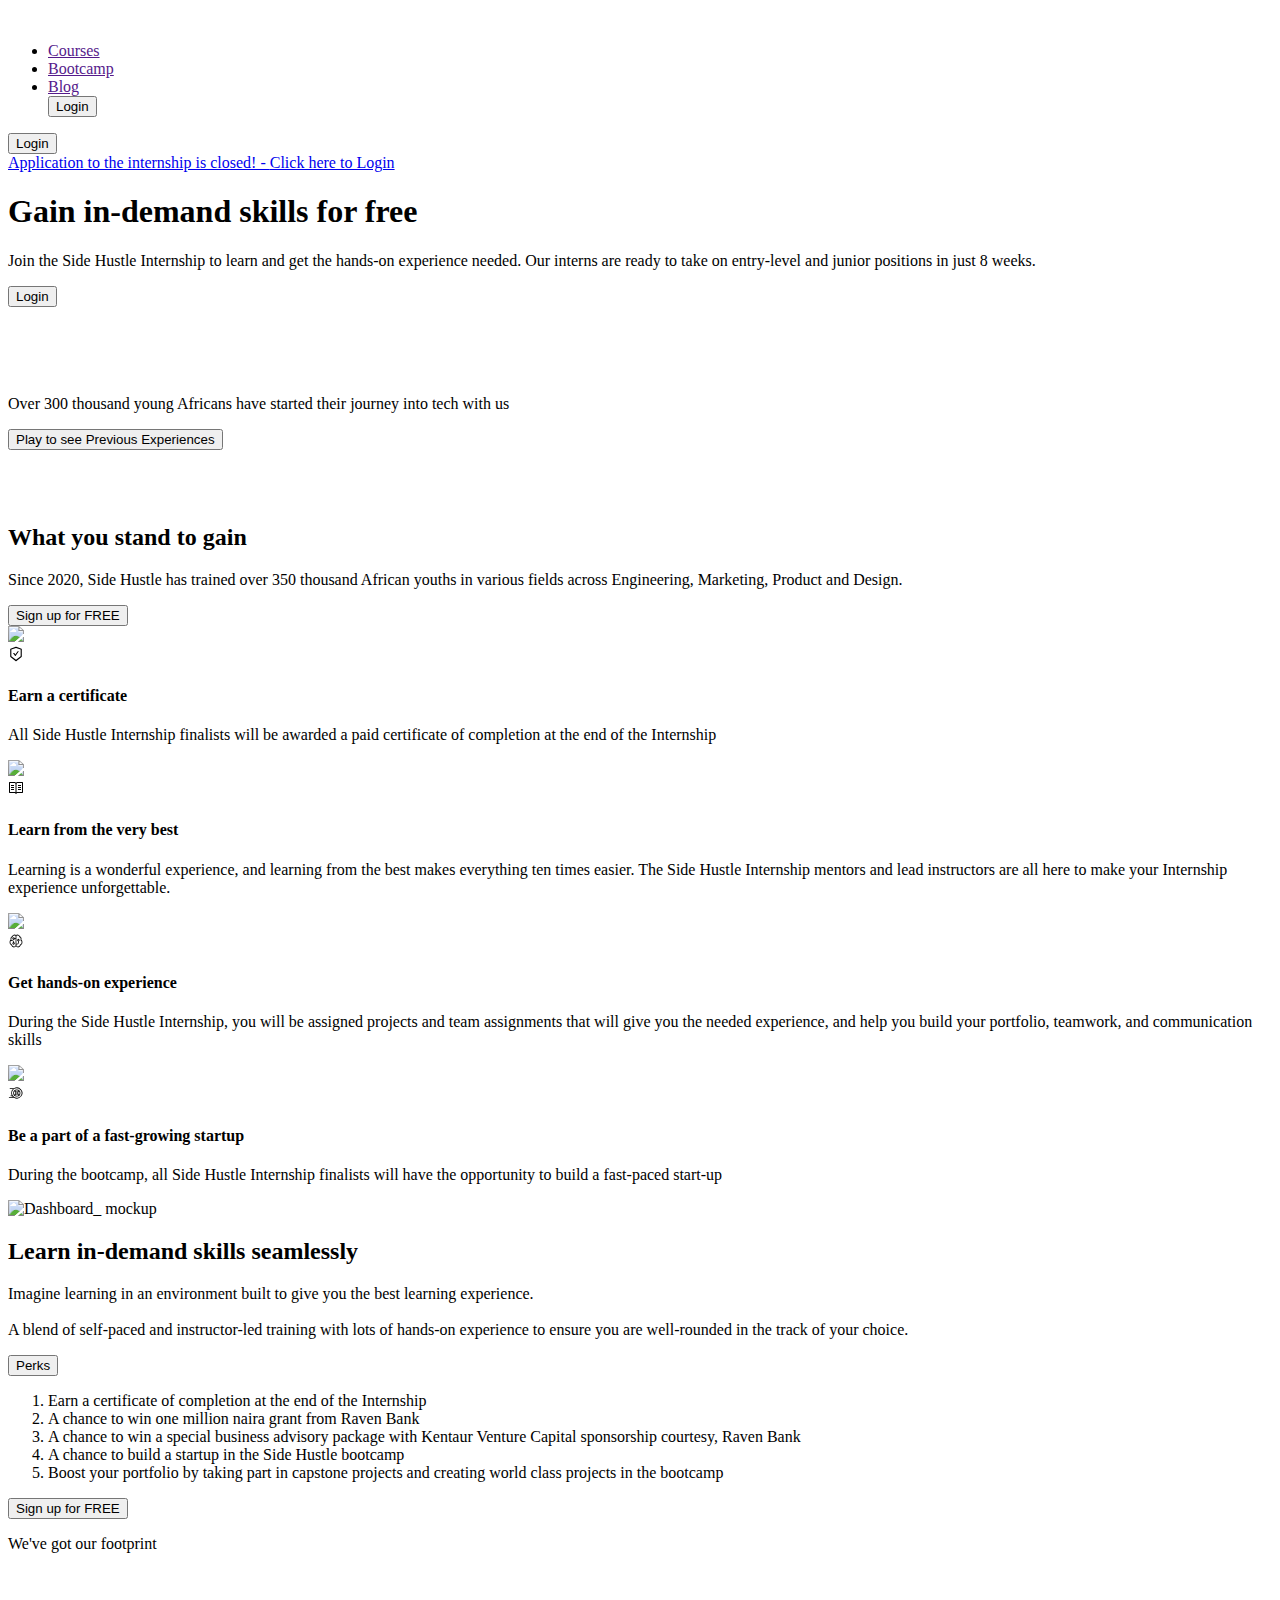
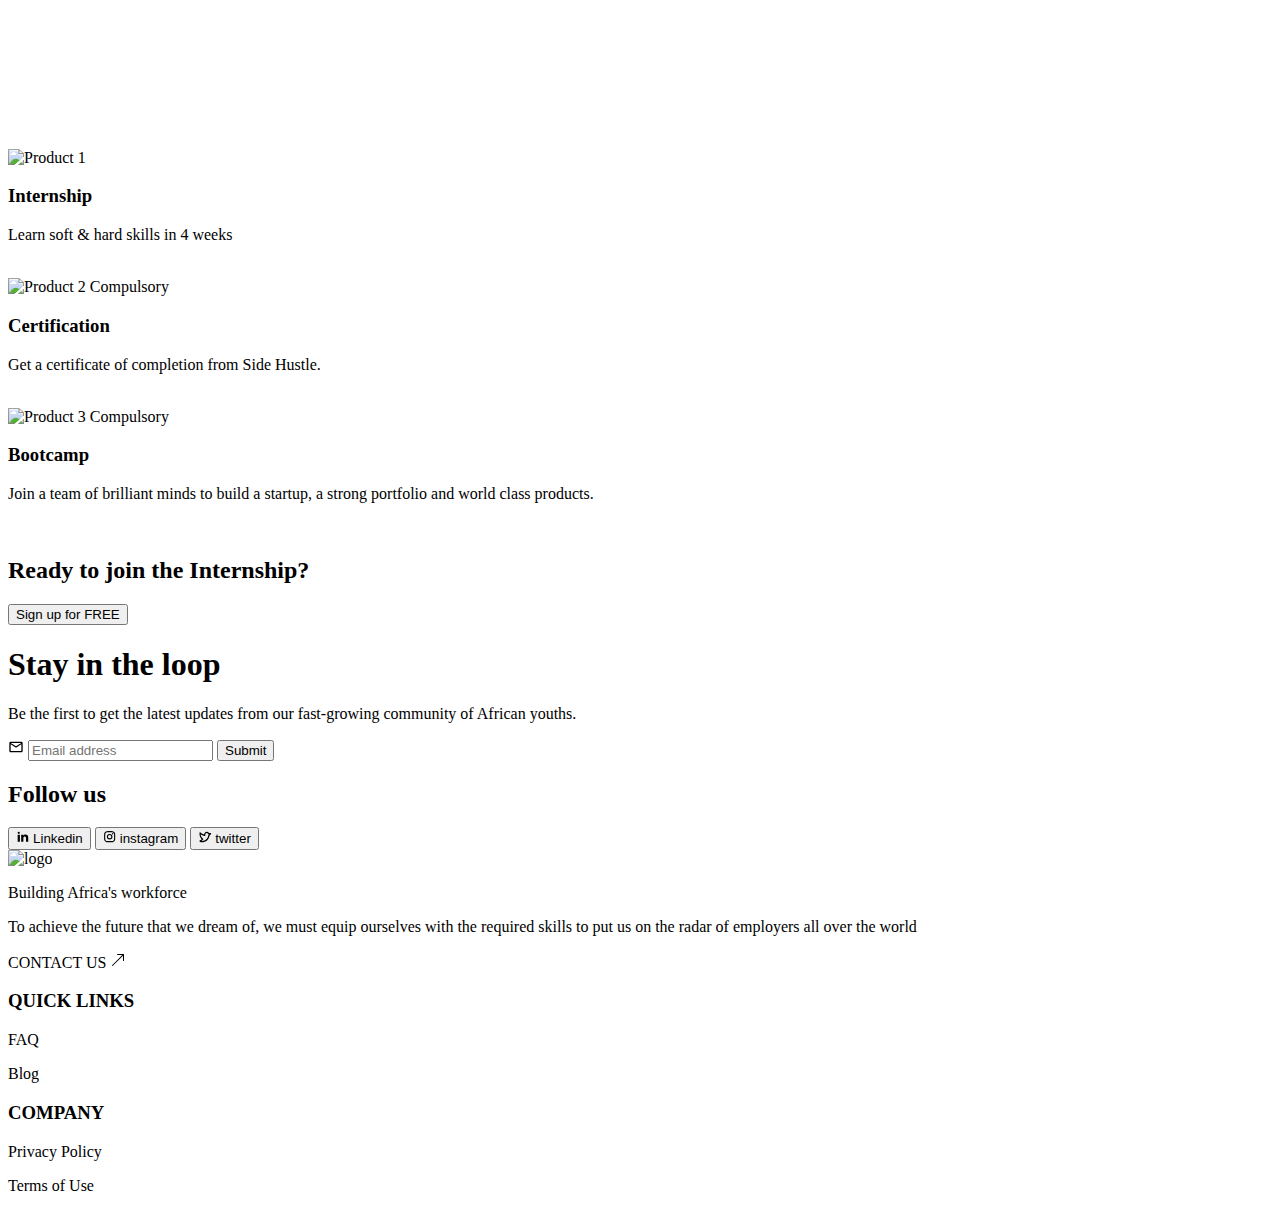
==== SH.html @ 5803019f "Add files via upload" ====
<!DOCTYPE html>
<html lang="en">
  <head>
    <meta charset="UTF-8" />
    <meta http-equiv="X-UA-Compatible" content="IE=edge" />
    <meta name="viewport" content="width=device-width, initial-scale=1.0" />
    <link rel="icon" href="assets/terra.svg">
    
    <meta name="msapplication-TileImage" content="/assets/logosmall.svg" />
    <meta name="msapplication-TileColor" content="#ffffff" />
    <link rel="stylesheet" href="css/index.css" />
    <link rel="stylesheet" href="./css/section-1.css" />
    <link
      rel="stylesheet"
      href="https://cdnjs.cloudflare.com/ajax/libs/font-awesome/6.3.0/css/all.min.css"
      integrity="sha512-SzlrxWUlpfuzQ+pcUCosxcglQRNAq/DZjVsC0lE40xsADsfeQoEypE+enwcOiGjk/bSuGGKHEyjSoQ1zVisanQ=="
      crossorigin="anonymous"
      referrerpolicy="no-referrer"
    />
 <link rel="preconnect" href="https://fonts.googleapis.com">
<link rel="preconnect" href="https://fonts.gstatic.com" crossorigin>
<link href="https://fonts.googleapis.com/css2?family=Darker+Grotesque:wght@500;600;700;800;900&family=Manrope:wght@300;400;500&display=swap" rel="stylesheet">
    <title>Home | Side Hustle Internship 7.0</title>
  </head>

  <body>
    <header>
      <nav>
        <div class="desktop-nav">
          <div class="logo">
            <a href="/">
              <img src="./assets/logo.svg" alt="" class="logosvg" />
            </a>
          </div>

          <div class="nav-menu nav-links">
            <ul class="underline">
              <li><a href=""> Courses</a></li>
              <li><a href=""> Bootcamp</a></li>
              <li><a href=""> Blog</a></li>
              <button class="mobile-login">Login</button>
            </ul>
          </div>
          <div>
            <button type="submit" class="btn">Login</button>
          </div>

          <div class="burger">
            <div class="line"></div>
            <div class="line"></div>
            <div class="line"></div>
          </div>
        </div>
      </nav>
    </header>
    <!--section 1-->
    <section>
    <div class="container">
      <div class="container-x">
        <div class="container-1">
          <a href="#" class="spn-1">Application to the internship is closed! - </a><a href="#" class="spn-2">Click here
            to Login</a>
        </div>
        <div class="container-2">
          <div class="section-a">
            <h1 class="big">
              Gain in-demand skills for <span class="sps">free</span>
            </h1>
            <p class="p1">
              Join the Side Hustle Internship to learn and get the hands-on
              experience needed. Our interns are ready to take on entry-level
              and junior positions in just 8 weeks.
            </p>
            <button class="btn-2">Login</button>
          
           <div class="partners">
              <div>
                <img src="./assets/jobberman.svg" alt="" class="image" id="job" />
              </div>
              <div>
                <img src="./assets/raven-bank.svg" alt="" class="image" id="raven" />
              </div>
              <div>
                <img src="./assets/thire.svg" alt="" class="image" id="thire" />
              </div>
            </div>
          </div>
         <div class="section-b">
           <div>
            <img src="./assets/hero.png" alt="" class="pix" />
           </div>
            
            <div class="dot">
              <p class="p2">
                <i class="fa-solid fa-circle" id="circle"></i> Over 300
                thousand young Africans have started their journey into tech
                with us
              </p>
            </div>
          </div>
        </div>
        <div class="section-c">
          <button class="play">
            <a href=""></a><i class="fa-solid fa-circle-play" id="disc"></i> Play to see
            Previous Experiences
          </button>
        </div>
        <div class="partner">
          <div>
            <img src="./assets/jobberman.svg" alt="" class="image" id="job" />
          </div>
          <div>
            <img src="./assets/raven-bank.svg" alt="" class="image" id="raven" />
          </div>
          <div>
            <img src="./assets/thire.svg" alt="" class="image" id="thire" />
          </div>
      </div>
    </div>
  </section>

    <section>
    <div class="middle_section">
        <div class="middle_section1">
        <div class="middle_section1_sub1">
          <h2 class="h2_text">
            What you stand to <span class="green_text">gain</span>
          </h2>
          <p>
            Since 2020, Side Hustle has trained over 350 thousand African
            youths in various fields across Engineering, Marketing, Product
            and Design.
          </p>
          <button class="sign_up_btn">Sign up for FREE</button>
        </div>







      <div class='middle_section1_sub2'>



        <div class='desc-wrapper'>

          <div class="desc">
            <img src='https://lms.terrahq.co/assets/card-bg-lines.7c1574cf.svg'/>
            <div class="icon">
              <svg xmlns="http://www.w3.org/2000/svg" xmlns:xlink="http://www.w3.org/1999/xlink" aria-hidden="true"
                role="img" class="iconify iconify--ant-design" width="1em" height="1em"
                preserveAspectRatio="xMidYMid meet" viewBox="0 0 1024 1024"
                data-icon="ant-design:safety-certificate-outlined" data-v-b4508298="">
                <path fill="currentColor"
                  d="M866.9 169.9L527.1 54.1C523 52.7 517.5 52 512 52s-11 .7-15.1 2.1L157.1 169.9c-8.3 2.8-15.1 12.4-15.1 21.2v482.4c0 8.8 5.7 20.4 12.6 25.9L499.3 968c3.5 2.7 8 4.1 12.6 4.1s9.2-1.4 12.6-4.1l344.7-268.6c6.9-5.4 12.6-17 12.6-25.9V191.1c.2-8.8-6.6-18.3-14.9-21.2zM810 654.3L512 886.5L214 654.3V226.7l298-101.6l298 101.6v427.6zm-405.8-201c-3-4.1-7.8-6.6-13-6.6H336c-6.5 0-10.3 7.4-6.5 12.7l126.4 174a16.1 16.1 0 0 0 26 0l212.6-292.7c3.8-5.3 0-12.7-6.5-12.7h-55.2c-5.1 0-10 2.5-13 6.6L468.9 542.4l-64.7-89.1z">
                </path>
              </svg>
            </div>
            <h4 class="h4_text">Earn a certificate</h4>
            <p>
              All Side Hustle Internship finalists will be awarded a paid
              certificate of completion at the end of the Internship
            </p>
          </div>
          <div class="desc">
              <img src='https://lms.terrahq.co/assets/card-bg-lines.7c1574cf.svg'/>
            <div class="icon">
              <svg xmlns="http://www.w3.org/2000/svg" xmlns:xlink="http://www.w3.org/1999/xlink" aria-hidden="true"
                role="img" class="iconify iconify--codicon" width="1em" height="1em" preserveAspectRatio="xMidYMid meet"
                viewBox="0 0 16 16" data-icon="codicon:book" data-v-b4508298="">
                <path fill="currentColor" fill-rule="evenodd"
                  d="M14.5 2H9l-.35.15l-.65.64l-.65-.64L7 2H1.5l-.5.5v10l.5.5h5.29l.86.85h.7l.86-.85h5.29l.5-.5v-10l-.5-.5zm-7 10.32l-.18-.17L7 12H2V3h4.79l.74.74l-.03 8.58zM14 12H9l-.35.15l-.14.13V3.7l.7-.7H14v9zM6 5H3v1h3V5zm0 4H3v1h3V9zM3 7h3v1H3V7zm10-2h-3v1h3V5zm-3 2h3v1h-3V7zm0 2h3v1h-3V9z"
                  clip-rule="evenodd"></path>
              </svg>
            </div>
            <h4 class="h4_text">Learn from the very best</h4>
            <p>
              Learning is a wonderful experience, and learning from the best
              makes everything ten times easier. The Side Hustle Internship
              mentors and lead instructors are all here to make your
              Internship experience unforgettable.
            </p>
          </div>
        </div>
        <div class='desc-wrapper'>
          <div class="desc">
              <img src='https://lms.terrahq.co/assets/card-bg-lines.7c1574cf.svg'/>
            <div class="icon">
              <svg xmlns="http://www.w3.org/2000/svg" xmlns:xlink="http://www.w3.org/1999/xlink" aria-hidden="true"
                role="img" class="iconify iconify--fluent" width="1em" height="1em" preserveAspectRatio="xMidYMid meet"
                viewBox="0 0 20 20" data-icon="fluent:brain-circuit-20-regular" data-v-b4508298="">
                <path fill="currentColor"
                  d="M6.13 2.793A3.91 3.91 0 0 1 8.5 2a1.757 1.757 0 0 1 1.5.78A1.757 1.757 0 0 1 11.5 2a3.91 3.91 0 0 1 2.37.793c.525.408.93.973 1.073 1.656c.328.025.628.161.88.366c.382.31.66.775.835 1.267c.274.765.348 1.74.064 2.57c.072.034.143.074.212.12c.275.183.484.445.638.754c.303.605.428 1.449.428 2.474c0 1.141-.435 1.907-.987 2.38a2.68 2.68 0 0 1-1.054.555c-.1.558-.38 1.204-.819 1.752c-.57.715-1.454 1.313-2.64 1.313c-.94 0-1.688-.52-2.174-1.03a4.252 4.252 0 0 1-.326-.385a4.245 4.245 0 0 1-.326.385C9.188 17.48 8.441 18 7.5 18c-1.186 0-2.069-.598-2.64-1.313a4.057 4.057 0 0 1-.819-1.752a2.68 2.68 0 0 1-1.054-.555C2.435 13.907 2 13.14 2 12c0-1.025.126-1.87.428-2.474a1.92 1.92 0 0 1 .638-.755a1.58 1.58 0 0 1 .212-.118c-.284-.832-.21-1.806.064-2.571c.175-.492.453-.957.835-1.267c.252-.205.552-.34.88-.366c.144-.683.549-1.248 1.074-1.656ZM9.5 4.5v-.01l-.002-.05a2.744 2.744 0 0 0-.154-.764a1.222 1.222 0 0 0-.309-.49A.76.76 0 0 0 8.5 3a2.91 2.91 0 0 0-1.756.582C6.28 3.943 6 4.432 6 5a.5.5 0 0 1-.658.474c-.188-.062-.356-.027-.535.117c-.196.16-.387.444-.524.827c-.279.782-.25 1.729.133 2.305A.5.5 0 0 1 4.5 9h.75a2.25 2.25 0 0 1 2.25 2.25v.335a1.5 1.5 0 1 1-1 0v-.335c0-.69-.56-1.25-1.25-1.25H3.5a.499.499 0 0 1-.175-.032l-.003.006C3.124 10.369 3 11.025 3 12c0 .859.315 1.343.638 1.62c.347.298.732.38.862.38a.5.5 0 0 1 .5.5c0 .368.2 1.011.64 1.563c.429.535 1.046.937 1.86.937c.56 0 1.062-.313 1.45-.72c.191-.2.34-.407.437-.577a1.573 1.573 0 0 0 .113-.236V7.5H8.415a1.5 1.5 0 1 1 0-1H9.5v-2Zm1 9.999v.967a1.575 1.575 0 0 0 .113.236c.098.17.246.377.436.577c.389.407.892.72 1.451.72c.814 0 1.431-.402 1.86-.937c.44-.552.64-1.195.64-1.563a.5.5 0 0 1 .5-.5c.13 0 .515-.082.862-.38c.323-.277.638-.761.638-1.62c0-.975-.125-1.63-.322-2.026a.923.923 0 0 0-.3-.37A.657.657 0 0 0 16 9.5a.5.5 0 0 1-.416-.777c.384-.576.412-1.523.133-2.305c-.137-.383-.328-.668-.524-.827c-.179-.144-.347-.18-.535-.117A.5.5 0 0 1 14 5c0-.568-.28-1.057-.745-1.418A2.91 2.91 0 0 0 11.5 3a.76.76 0 0 0-.535.186a1.22 1.22 0 0 0-.31.49a2.579 2.579 0 
                        0 0-.155.814v9.01h.75c.69 0 1.25-.56 1.25-1.25v-1.835a1.5 1.5 0 1 1 1 0v1.835a2.25 2.25 0 0 1-2.25 2.25h-.75ZM6.5 7a.5.5 0 1 0 1 0a.5.5 0 0 0-1 0ZM13 9.5a.5.5 0 1 0 0-1a.5.5 0 0 0 0 1Zm-6 3a.5.5 0 1 0 0 1a.5.5 0 0 0 0-1Z">
                </path>
              </svg>
            </div>
            <h4 class="h4_text">Get hands-on experience</h4>
            <p>
              During the Side Hustle Internship, you will be assigned projects
              and team assignments that will give you the needed experience,
              and help you build your portfolio, teamwork, and communication
              skills
            </p>
          </div>




          <div class="desc">
              <img src='https://lms.terrahq.co/assets/card-bg-lines.7c1574cf.svg'/>
            <div class="icon">
              <svg xmlns="http://www.w3.org/2000/svg" xmlns:xlink="http://www.w3.org/1999/xlink" aria-hidden="true"
                role="img" class="iconify iconify--fluent" width="1em" height="1em" preserveAspectRatio="xMidYMid meet"
                viewBox="0 0 20 20" data-icon="fluent:fast-acceleration-20-regular" data-v-b4508298="">
                <path fill="currentColor"
                  d="M11 4a6 6 0 1 1-3.3 11.012V15h-.018A6 6 0 0 1 11 4ZM5.255 14c.25.36.534.694.846 1H1.5a.5.5 0 0 0 0 1h5.892a7 7 0 1 0 0-12H2.5a.5.5 0 0 0 0 1h3.601A6.979 6.979 0 0 0 4 10c0 1.074.242 2.09.674 3H3.5a.5.5 0 0 0 0 1h1.755Zm2.942-6.096A3.484 3.484 0 0 0 7.5 10c0 .786.26 1.512.697 2.096l1.08-1.08A1.991 1.991 0 0 1 9 10c0-.37.101-.718.277-1.016l-1.08-1.08Zm.707-.707l1.08 1.08A1.99 1.99 0 0 1 11 8c.37 0 .718.101 1.016.277l1.08-1.08A3.484 3.484 0 0 0 11 6.5c-.786 0-1.512.26-2.096.697Zm4.9.707l-1.08 1.08a2 2 0 0 1-.001 2.032l1.08 1.08c.438-.584.697-1.31.697-2.096s-.26-1.512-.697-2.096Zm-.708 4.9l-1.08-1.08A1.991 1.991 0 0 1 11 12c-.37 0-.718-.101-1.016-.277l-1.08 1.08c.584.438 1.31.697 2.096.697s1.512-.26 2.096-.697ZM6.5 10a4.5 4.5 0 1 1 9 0a4.5 4.5 0 0 1-9 0Zm3.5 0a1 1 0 1 0 2 0a1 1 0 0 0-2 0Z">
                </path>
              </svg>
            </div>
            <h4 class="h4_text">Be a part of a fast-growing startup</h4>
            <p>
              During the bootcamp, all Side Hustle Internship finalists will
              have the opportunity to build a fast-paced start-up
            </p>
          </div>
        </div>

        </div>
      </div>
      <div class="middle_section2">
        <div class="middle_section2_sub1">
          <img src="assets/dashboard-mockup2.0488f4b4.png" alt="Dashboard_ mockup" />
        </div>
        <div class="middle_section2_sub2">
          <h2 class="h2_text small">
            <span class="green_text">Learn</span> in-demand skills seamlessly
          </h2>
          <p>
            Imagine learning in an environment built to give you the best
            learning experience. <br /><br />

            A blend of self-paced and instructor-led training with lots of
            hands-on experience to ensure you are well-rounded in the track of
            your choice.
          </p>
          
            <div class="dropdown">
  <button class='drop-btn' type="button" id="btnDisc01" aria-expanded="false" onclick="toggleDisclosure(this.id);" aria-controls="Disclosed01">
  Perks 
<i class="fa-solid fa-angle-right transition-all ease-linear mr-4 md:mr-8"></i>
</button>

<div id="Disclosed01" class="disclosee">
    <div class="dropdown-content">
              <ol>
                <li>
                  Earn a certificate of completion at the end of the
                  Internship
                </li>
                <li>
                  A chance to win one million naira grant from Raven Bank
                </li>
                <li>
                  A chance to win a special business advisory package with
                  Kentaur Venture Capital sponsorship courtesy, Raven Bank
                </li>
                <li>
                  A chance to build a startup in the Side Hustle bootcamp
                </li>
                <li>
                  Boost your portfolio by taking part in capstone projects and
                  creating world class projects in the bootcamp
                </li>
              </ol>
            </div>
</div>
</div>
          <button class="sign_up_btn">Sign up for FREE</button>
        </div>
      </div>
    </div>
  </section> 
    <!-- corousel start -->
     <section class="crousell">
    <p class="text-xl">We've got our footprint</p>

    <div class="slider">
      <div class="slide-track">
        <div class="slide">
          <img src="https://lms.terrahq.co/assets/entry-level.8e050112.svg" alt="" />
        </div>
        <div class="slide">
          <img src="https://lms.terrahq.co/assets/keytrust.bf720081.svg" alt="" />
        </div>
        <div class="slide">
          <img src="https://lms.terrahq.co/assets/reina.5646b575.svg" alt="" />
        </div>
        <div class="slide">
          <img src="https://lms.terrahq.co/assets/trinipicks.128db6cb.svg" alt="" />
        </div>
        <div class="slide">
          <img src="https://lms.terrahq.co/assets/spurt.800bd818.svg" alt="" />
        </div>
        <div class="slide">
          <img src="https://lms.terrahq.co/assets/entry-level.8e050112.svg" alt="" />
        </div>
        <div class="slide">
          <img src="https://lms.terrahq.co/assets/keytrust.bf720081.svg" alt="" />
        </div>
        <div class="slide">
          <img src="https://lms.terrahq.co/assets/reina.5646b575.svg" alt="" />
        </div>
        <div class="slide">
          <img src="https://lms.terrahq.co/assets/trinipicks.128db6cb.svg" alt="" />
        </div>
        <div class="slide">
          <img src="https://lms.terrahq.co/assets/spurt.800bd818.svg" alt="" />
        </div>
      </div>
    </div>
  </section> 
    <!-- carousel end-->
    <!-- internship cards  start -->
    <section class="cards">
    <div class="product-grid">
      <div class="product-card">
        <img src="https://lms.terrahq.co/assets/product-internship.99e0d037.svg" alt="Product 1" />

        <div class="card-desc">
          <h3>Internship</h3>
          <p>Learn soft & hard skills in 4 weeks</p>
        </div>
        <div class="card-badge">
          <img src="https://lms.terrahq.co/assets/free-tag.ee25bf88.svg" alt="" />
        </div>
      </div>
      <div class="product-card">
        <img src="https://lms.terrahq.co/assets/product-certification.87d54789.svg" alt="Product 2" />
        <buttton class="card-label"> Compulsory</buttton>
        <div class="card-desc">
          <h3>Certification</h3>
          <p>Get a certificate of completion from Side Hustle.</p>
        </div>
        <div class="card-badge">
          <img src="https://lms.terrahq.co/assets/certificate-tag.32759432.svg" alt="" />
        </div>
      </div>
      <div class="product-card">
        <img src="https://lms.terrahq.co/assets/product-bootcamp.bdb74b59.svg" alt="Product 3" />
        <buttton class="card-label"> Compulsory</buttton>
        <div class="card-desc">
          <h3>Bootcamp</h3>
          <p>
            Join a team of brilliant minds to build a startup, a strong
            portfolio and world class products.
          </p>
        </div>
        <div class="card-badge">
          <img src="https://lms.terrahq.co/assets/certificate-tag.32759432.svg" alt="" />
        </div>
      </div>
    </div>
    <div class="join_now">
      <h2>Ready to join the Internship?</h2>
      <button class="sign_up_btn btn-small">Sign up for FREE</button>
    </div>
  </section>  
    <!-- internship cards  end -->
    <!-- Footer -->
    <footer>
      <div class='left'>
       <div class='form'>
         <h1 class='big'>Stay in the loop</h1>
         <p>Be the first to get the latest updates from our fast-growing community of African youths.</p>
        <form>
          <svg xmlns="http://www.w3.org/2000/svg" xmlns:xlink="http://www.w3.org/1999/xlink" aria-hidden="true" role="img" class="iconify iconify--ic text-[#6F6F90] text-xl bottom-5 absolute left-3" width="1em" height="1em" preserveAspectRatio="xMidYMid meet" viewBox="0 0 24 24" data-icon="ic:outline-email" data-v-0fb38893=""><path fill="currentColor" d="M22 6c0-1.1-.9-2-2-2H4c-1.1 0-2 .9-2 2v12c0 1.1.9 2 2 2h16c1.1 0 2-.9 2-2V6zm-2 0l-8 5l-8-5h16zm0 12H4V8l8 5l8-5v10z"></path></svg>
          <input type='test' placeholder='Email address'/>
          <button class='form-button'>Submit</button>
          </form>
        </div>
      <div class='socials'>
          <h2>Follow us</h2>
         <div class='buttons'>
            <button>
            <svg xmlns="http://www.w3.org/2000/svg" xmlns:xlink="http://www.w3.org/1999/xlink" aria-hidden="true" role="img" class="iconify iconify--ri mr-2" width="1em" height="1em" preserveAspectRatio="xMidYMid meet" viewBox="0 0 24 24" data-icon="ri:linkedin-fill" data-v-0fb38893=""><path fill="currentColor" d="M6.94 5a2 2 0 1 1-4-.002a2 2 0 0 1 4 .002ZM7 8.48H3V21h4V8.48Zm6.32 0H9.34V21h3.94v-6.57c0-3.66 4.77-4 4.77 0V21H22v-7.93c0-6.17-7.06-5.94-8.72-2.91l.04-1.68Z"></path></svg>
            Linkedin
          </button>
          <button>
            <svg xmlns="http://www.w3.org/2000/svg" xmlns:xlink="http://www.w3.org/1999/xlink" aria-hidden="true" role="img" class="iconify iconify--ri mr-2" width="1em" height="1em" preserveAspectRatio="xMidYMid meet" viewBox="0 0 24 24" data-icon="ri:instagram-line" data-v-0fb38893=""><path fill="currentColor" d="M12.001 9a3 3 0 1 0 0 6a3 3 0 0 0 0-6Zm0-2a5 5 0 1 1 0 10a5 5 0 0 1 0-10Zm6.5-.25a1.25 1.25 0 0 1-2.5 0a1.25 1.25 0 0 1 2.5 0ZM12.001 4c-2.474 0-2.878.007-4.029.058c-.784.037-1.31.142-1.798.332a2.886 2.886 0 0 0-1.08.703a2.89 2.89 0 0 0-.704 1.08c-.19.49-.295 1.015-.331 1.798C4.007 9.075 4 9.461 4 12c0 2.475.007 2.878.058 4.029c.037.783.142 1.31.331 1.797c.17.435.37.748.702 1.08c.337.336.65.537 1.08.703c.494.191 1.02.297 1.8.333C9.075 19.994 9.461 20 12 20c2.475 0 2.878-.007 4.029-.058c.782-.037 1.308-.142 1.797-.331a2.91 2.91 0 0 0 1.08-.703c.337-.336.538-.649.704-1.08c.19-.492.296-1.018.332-1.8c.052-1.103.058-1.49.058-4.028c0-2.474-.007-2.878-.058-4.029c-.037-.782-.143-1.31-.332-1.798a2.912 2.912 0 0 0-.703-1.08a2.884 2.884 0 0 0-1.08-.704c-.49-.19-1.016-.295-1.798-.331C14.926 4.006 14.54 4 12 4Zm0-2c2.717 0 3.056.01 4.123.06c1.064.05 1.79.217 2.427.465c.66.254 1.216.598 1.772 1.153a4.908 4.908 0 0 1 1.153 1.772c.247.637.415 1.363.465 2.428c.047 1.066.06 1.405.06 4.122c0 2.717-.01 3.056-.06 4.122c-.05 1.065-.218 1.79-.465 2.428a4.884 4.884 0 0 1-1.153 1.772a4.915 4.915 0 0 1-1.772 1.153c-.637.247-1.363.415-2.427.465c-1.067.047-1.406.06-4.123.06c-2.717 0-3.056-.01-4.123-.06c-1.064-.05-1.789-.218-2.427-.465a4.89 4.89 0 0 1-1.772-1.153a4.905 4.905 0 0 1-1.153-1.772c-.248-.637-.415-1.363-.465-2.428c-.048-1.066-.06-1.405-.06-4.122c0-2.717.01-3.056.06-4.122c.05-1.066.217-1.79.465-2.428a4.88 4.88 0 0 1 1.153-1.772a4.897 4.897 0 0 1 1.772-1.153c.637-.248 1.362-.415 2.427-.465C8.945 2.013 9.284 2 12.001 2Z"></path></svg>
            instagram
          </button>
          <button>
            <svg xmlns="http://www.w3.org/2000/svg" xmlns:xlink="http://www.w3.org/1999/xlink" aria-hidden="true" role="img" class="iconify iconify--ph mr-2" width="1em" height="1em" preserveAspectRatio="xMidYMid meet" viewBox="0 0 256 256" data-icon="ph:twitter-logo-bold" data-v-0fb38893=""><path fill="currentColor" d="M251.09 67.41A12 12 0 0 0 240 60h-28.18a52.73 52.73 0 0 0-43.67-24a50.85 50.85 0 0 0-36.6 14.85A51.87 51.87 0 0 0 116 88v.78c-36.83-11.57-66.38-40.9-66.7-41.23a12 12 0 0 0-20.47 7.38c-6.31 70.17 24.65 107.79 42.06 123.12C56.4 192.83 36 200.68 35.8 200.76a12 12 0 0 0-5.8 17.9C32 221.55 43.44 236 80 236c72.25 0 132.7-55.26 139.6-126.63l28.88-28.88a12 12 0 0 0 2.61-13.08Zm-51.57 28.11a11.93 11.93 0 0 0-3.49 7.72C192.14 164.23 141.18 212 80 212a90.78 90.78 0 0 1-12.49-.79C78 204.55 89.72 195.07 98 182.66a12 12 0 0 0-3.9-17c-.12-.07-12.33-7.49-23.43-24.42s-17.26-37-18.46-59.78C69.37 94.4 96 110.79 126 115.84A12 12 0 0 0 140 104V88a28 28 0 0 1 8.41-20.07A27.07 27.07 0 0 1 167.86 60a28.83 28.83 0 0 1 25.82 16.81a12 12 0 0 0 11 7.19H211Z"></path></svg>
            twitter
          </button>
        </div>
        </div>
      </div>
      <div class='right'>
        
          <div class='call'>
          <div class='footer-logo'>
            <img src='/assets/logosmall.svg' alt='logo'/>
            <p> Building Africa's workforce </p>
          </div>
          <p class='call-desc'>To achieve the future that we dream of, we must equip ourselves with the required skills to put us on the radar of employers all over the world</p>
         
         <div class='call-link'>
           <a >
            CONTACT US 
          </a>
           <svg xmlns="http://www.w3.org/2000/svg" xmlns:xlink="http://www.w3.org/1999/xlink" aria-hidden="true" role="img" class="iconify iconify--bi text-2xl" width="1em" height="1em" preserveAspectRatio="xMidYMid meet" viewBox="0 0 16 16" data-icon="bi:arrow-up-right"><path fill="currentColor" fill-rule="evenodd" d="M14 2.5a.5.5 0 0 0-.5-.5h-6a.5.5 0 0 0 0 1h4.793L2.146 13.146a.5.5 0 0 0 .708.708L13 3.707V8.5a.5.5 0 0 0 1 0v-6z"></path></svg>
         </div>
        </div>
        <div class='quick-links'>
           <div class='link-column'>
            <h3>QUICK LINKS</h3>
            <p>FAQ</p>
            <p>Blog</p>
           </div>
            <div class='link-column'>
            <h3>COMPANY</h3>
            <p>Privacy Policy</p>
            <p>Terms of Use</p>
           </div>
        </div>
      </div>
    </footer>
    
    <script src="SH.js"></script>
  </body>
</html>
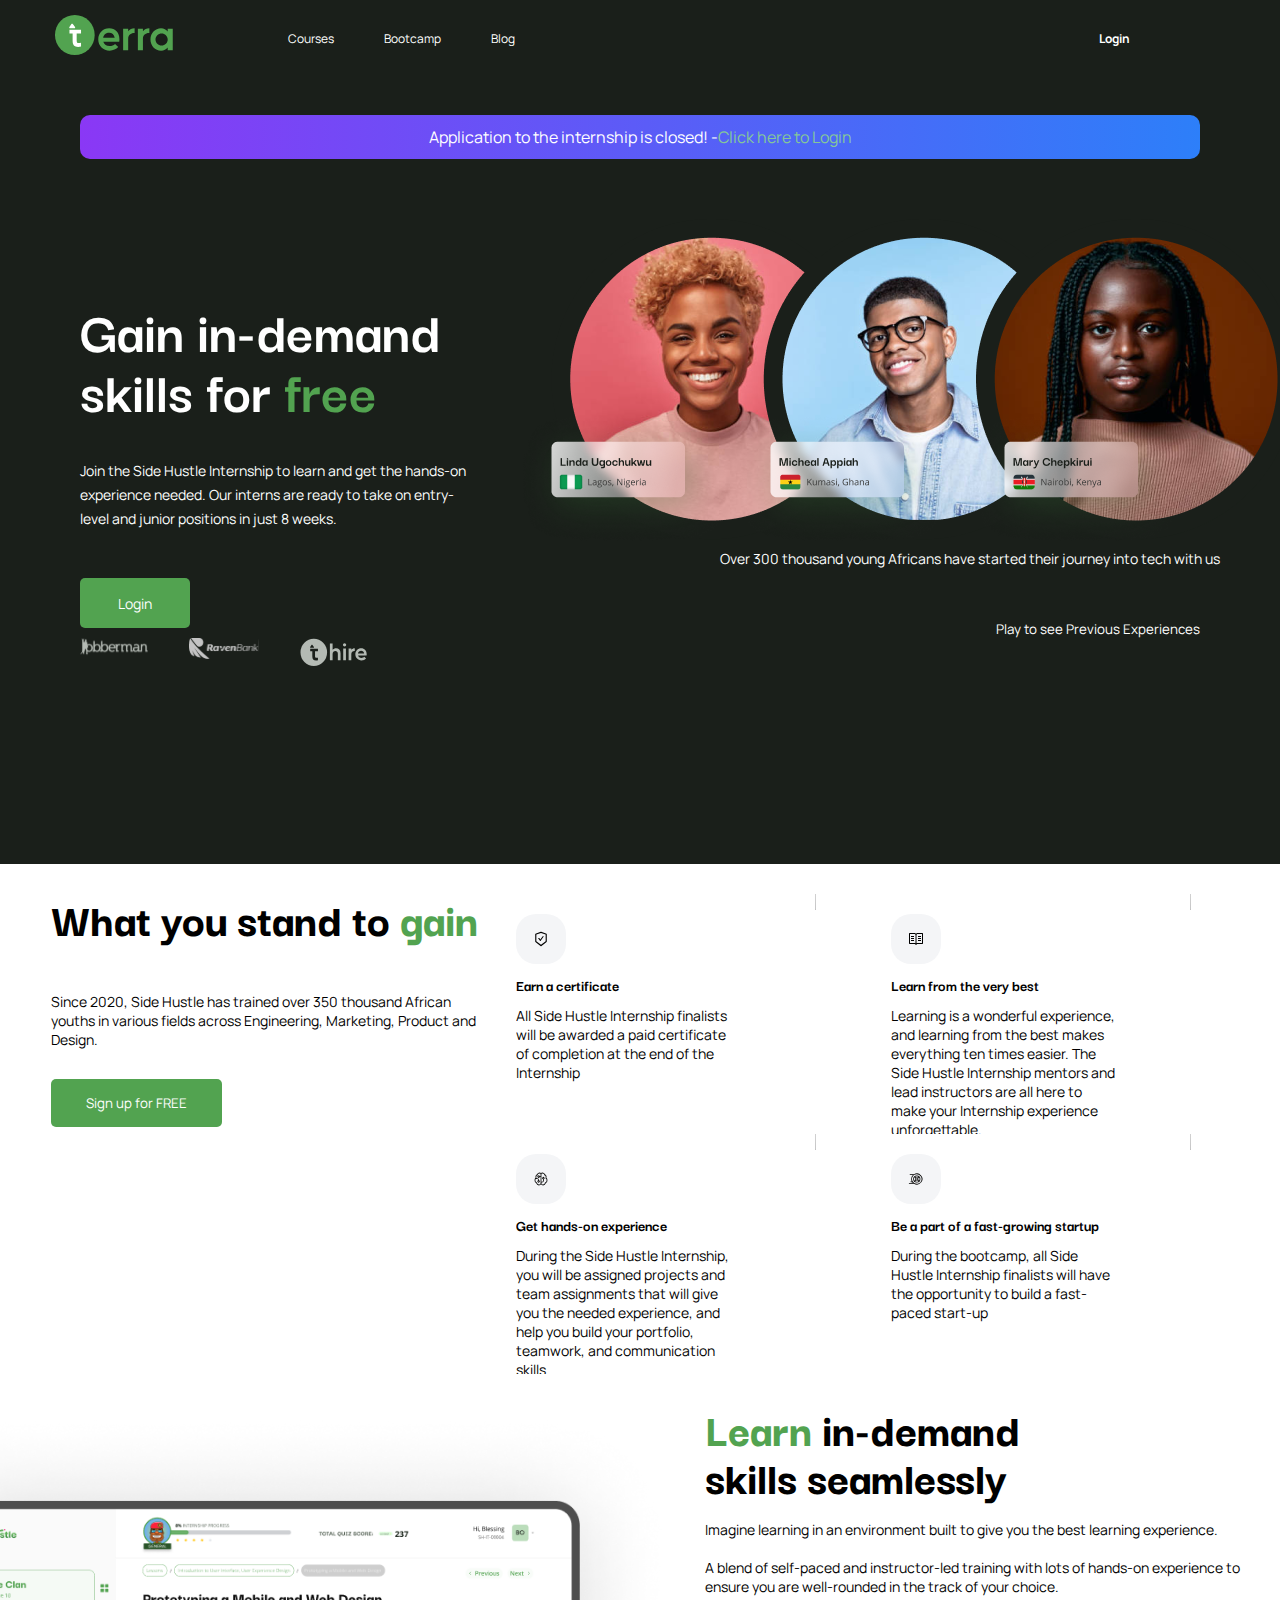
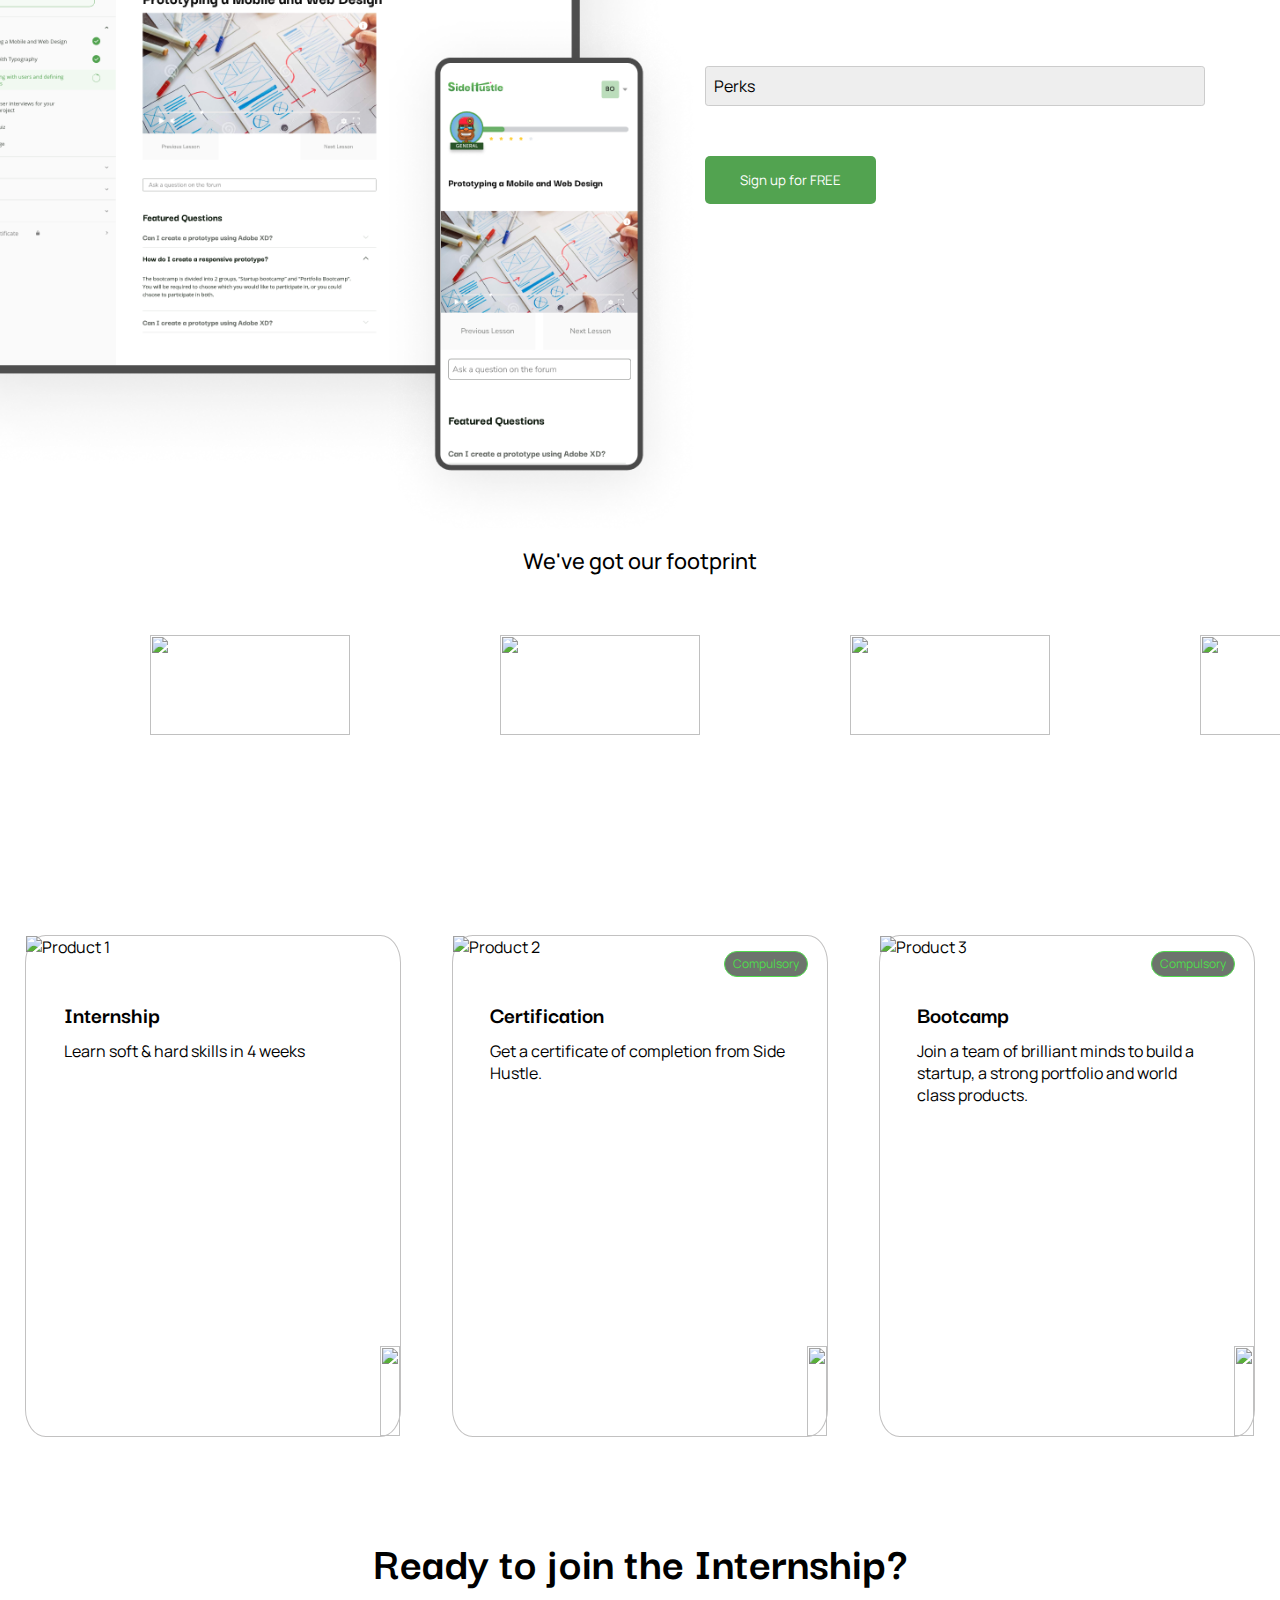
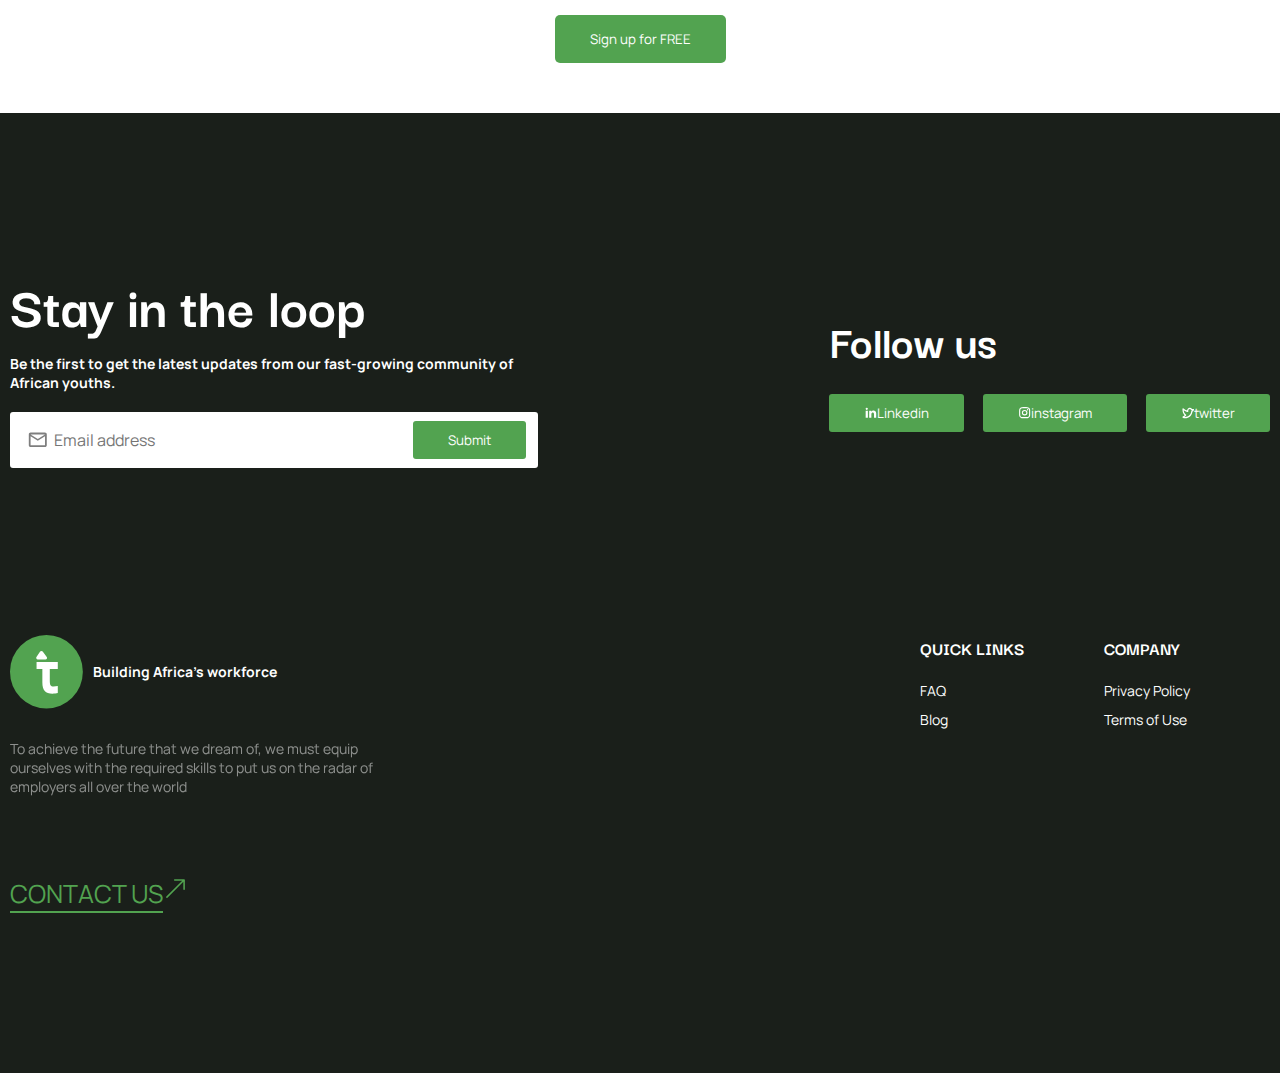
==== commit 1dccd4c4: "modified middle_section2" ====
--- a/SH.html
+++ b/SH.html
@@ -1,435 +1,443 @@
-<!DOCTYPE html>
-<html lang="en">
-  <head>
-    <meta charset="UTF-8" />
-    <meta http-equiv="X-UA-Compatible" content="IE=edge" />
-    <meta name="viewport" content="width=device-width, initial-scale=1.0" />
-    <link rel="icon" href="assets/terra.svg">
-    
-    <meta name="msapplication-TileImage" content="/assets/logosmall.svg" />
-    <meta name="msapplication-TileColor" content="#ffffff" />
-    <link rel="stylesheet" href="css/index.css" />
-    <link rel="stylesheet" href="./css/section-1.css" />
-    <link
-      rel="stylesheet"
-      href="https://cdnjs.cloudflare.com/ajax/libs/font-awesome/6.3.0/css/all.min.css"
-      integrity="sha512-SzlrxWUlpfuzQ+pcUCosxcglQRNAq/DZjVsC0lE40xsADsfeQoEypE+enwcOiGjk/bSuGGKHEyjSoQ1zVisanQ=="
-      crossorigin="anonymous"
-      referrerpolicy="no-referrer"
-    />
- <link rel="preconnect" href="https://fonts.googleapis.com">
-<link rel="preconnect" href="https://fonts.gstatic.com" crossorigin>
-<link href="https://fonts.googleapis.com/css2?family=Darker+Grotesque:wght@500;600;700;800;900&family=Manrope:wght@300;400;500&display=swap" rel="stylesheet">
-    <title>Home | Side Hustle Internship 7.0</title>
-  </head>
-
-  <body>
-    <header>
-      <nav>
-        <div class="desktop-nav">
-          <div class="logo">
-            <a href="/">
-              <img src="./assets/logo.svg" alt="" class="logosvg" />
-            </a>
-          </div>
-
-          <div class="nav-menu nav-links">
-            <ul class="underline">
-              <li><a href=""> Courses</a></li>
-              <li><a href=""> Bootcamp</a></li>
-              <li><a href=""> Blog</a></li>
-              <button class="mobile-login">Login</button>
-            </ul>
-          </div>
-          <div>
-            <button type="submit" class="btn">Login</button>
-          </div>
-
-          <div class="burger">
-            <div class="line"></div>
-            <div class="line"></div>
-            <div class="line"></div>
-          </div>
-        </div>
-      </nav>
-    </header>
-    <!--section 1-->
-    <section>
-    <div class="container">
-      <div class="container-x">
-        <div class="container-1">
-          <a href="#" class="spn-1">Application to the internship is closed! - </a><a href="#" class="spn-2">Click here
-            to Login</a>
-        </div>
-        <div class="container-2">
-          <div class="section-a">
-            <h1 class="big">
-              Gain in-demand skills for <span class="sps">free</span>
-            </h1>
-            <p class="p1">
-              Join the Side Hustle Internship to learn and get the hands-on
-              experience needed. Our interns are ready to take on entry-level
-              and junior positions in just 8 weeks.
-            </p>
-            <button class="btn-2">Login</button>
-          
-           <div class="partners">
-              <div>
-                <img src="./assets/jobberman.svg" alt="" class="image" id="job" />
-              </div>
-              <div>
-                <img src="./assets/raven-bank.svg" alt="" class="image" id="raven" />
-              </div>
-              <div>
-                <img src="./assets/thire.svg" alt="" class="image" id="thire" />
-              </div>
-            </div>
-          </div>
-         <div class="section-b">
-           <div>
-            <img src="./assets/hero.png" alt="" class="pix" />
-           </div>
-            
-            <div class="dot">
-              <p class="p2">
-                <i class="fa-solid fa-circle" id="circle"></i> Over 300
-                thousand young Africans have started their journey into tech
-                with us
-              </p>
-            </div>
-          </div>
-        </div>
-        <div class="section-c">
-          <button class="play">
-            <a href=""></a><i class="fa-solid fa-circle-play" id="disc"></i> Play to see
-            Previous Experiences
-          </button>
-        </div>
-        <div class="partner">
-          <div>
-            <img src="./assets/jobberman.svg" alt="" class="image" id="job" />
-          </div>
-          <div>
-            <img src="./assets/raven-bank.svg" alt="" class="image" id="raven" />
-          </div>
-          <div>
-            <img src="./assets/thire.svg" alt="" class="image" id="thire" />
-          </div>
-      </div>
-    </div>
-  </section>
-
-    <section>
-    <div class="middle_section">
-        <div class="middle_section1">
-        <div class="middle_section1_sub1">
-          <h2 class="h2_text">
-            What you stand to <span class="green_text">gain</span>
-          </h2>
-          <p>
-            Since 2020, Side Hustle has trained over 350 thousand African
-            youths in various fields across Engineering, Marketing, Product
-            and Design.
-          </p>
-          <button class="sign_up_btn">Sign up for FREE</button>
-        </div>
-
-
-
-
-
-
-
-      <div class='middle_section1_sub2'>
-
-
-
-        <div class='desc-wrapper'>
-
-          <div class="desc">
-            <img src='https://lms.terrahq.co/assets/card-bg-lines.7c1574cf.svg'/>
-            <div class="icon">
-              <svg xmlns="http://www.w3.org/2000/svg" xmlns:xlink="http://www.w3.org/1999/xlink" aria-hidden="true"
-                role="img" class="iconify iconify--ant-design" width="1em" height="1em"
-                preserveAspectRatio="xMidYMid meet" viewBox="0 0 1024 1024"
-                data-icon="ant-design:safety-certificate-outlined" data-v-b4508298="">
-                <path fill="currentColor"
-                  d="M866.9 169.9L527.1 54.1C523 52.7 517.5 52 512 52s-11 .7-15.1 2.1L157.1 169.9c-8.3 2.8-15.1 12.4-15.1 21.2v482.4c0 8.8 5.7 20.4 12.6 25.9L499.3 968c3.5 2.7 8 4.1 12.6 4.1s9.2-1.4 12.6-4.1l344.7-268.6c6.9-5.4 12.6-17 12.6-25.9V191.1c.2-8.8-6.6-18.3-14.9-21.2zM810 654.3L512 886.5L214 654.3V226.7l298-101.6l298 101.6v427.6zm-405.8-201c-3-4.1-7.8-6.6-13-6.6H336c-6.5 0-10.3 7.4-6.5 12.7l126.4 174a16.1 16.1 0 0 0 26 0l212.6-292.7c3.8-5.3 0-12.7-6.5-12.7h-55.2c-5.1 0-10 2.5-13 6.6L468.9 542.4l-64.7-89.1z">
-                </path>
-              </svg>
-            </div>
-            <h4 class="h4_text">Earn a certificate</h4>
-            <p>
-              All Side Hustle Internship finalists will be awarded a paid
-              certificate of completion at the end of the Internship
-            </p>
-          </div>
-          <div class="desc">
-              <img src='https://lms.terrahq.co/assets/card-bg-lines.7c1574cf.svg'/>
-            <div class="icon">
-              <svg xmlns="http://www.w3.org/2000/svg" xmlns:xlink="http://www.w3.org/1999/xlink" aria-hidden="true"
-                role="img" class="iconify iconify--codicon" width="1em" height="1em" preserveAspectRatio="xMidYMid meet"
-                viewBox="0 0 16 16" data-icon="codicon:book" data-v-b4508298="">
-                <path fill="currentColor" fill-rule="evenodd"
-                  d="M14.5 2H9l-.35.15l-.65.64l-.65-.64L7 2H1.5l-.5.5v10l.5.5h5.29l.86.85h.7l.86-.85h5.29l.5-.5v-10l-.5-.5zm-7 10.32l-.18-.17L7 12H2V3h4.79l.74.74l-.03 8.58zM14 12H9l-.35.15l-.14.13V3.7l.7-.7H14v9zM6 5H3v1h3V5zm0 4H3v1h3V9zM3 7h3v1H3V7zm10-2h-3v1h3V5zm-3 2h3v1h-3V7zm0 2h3v1h-3V9z"
-                  clip-rule="evenodd"></path>
-              </svg>
-            </div>
-            <h4 class="h4_text">Learn from the very best</h4>
-            <p>
-              Learning is a wonderful experience, and learning from the best
-              makes everything ten times easier. The Side Hustle Internship
-              mentors and lead instructors are all here to make your
-              Internship experience unforgettable.
-            </p>
-          </div>
-        </div>
-        <div class='desc-wrapper'>
-          <div class="desc">
-              <img src='https://lms.terrahq.co/assets/card-bg-lines.7c1574cf.svg'/>
-            <div class="icon">
-              <svg xmlns="http://www.w3.org/2000/svg" xmlns:xlink="http://www.w3.org/1999/xlink" aria-hidden="true"
-                role="img" class="iconify iconify--fluent" width="1em" height="1em" preserveAspectRatio="xMidYMid meet"
-                viewBox="0 0 20 20" data-icon="fluent:brain-circuit-20-regular" data-v-b4508298="">
-                <path fill="currentColor"
-                  d="M6.13 2.793A3.91 3.91 0 0 1 8.5 2a1.757 1.757 0 0 1 1.5.78A1.757 1.757 0 0 1 11.5 2a3.91 3.91 0 0 1 2.37.793c.525.408.93.973 1.073 1.656c.328.025.628.161.88.366c.382.31.66.775.835 1.267c.274.765.348 1.74.064 2.57c.072.034.143.074.212.12c.275.183.484.445.638.754c.303.605.428 1.449.428 2.474c0 1.141-.435 1.907-.987 2.38a2.68 2.68 0 0 1-1.054.555c-.1.558-.38 1.204-.819 1.752c-.57.715-1.454 1.313-2.64 1.313c-.94 0-1.688-.52-2.174-1.03a4.252 4.252 0 0 1-.326-.385a4.245 4.245 0 0 1-.326.385C9.188 17.48 8.441 18 7.5 18c-1.186 0-2.069-.598-2.64-1.313a4.057 4.057 0 0 1-.819-1.752a2.68 2.68 0 0 1-1.054-.555C2.435 13.907 2 13.14 2 12c0-1.025.126-1.87.428-2.474a1.92 1.92 0 0 1 .638-.755a1.58 1.58 0 0 1 .212-.118c-.284-.832-.21-1.806.064-2.571c.175-.492.453-.957.835-1.267c.252-.205.552-.34.88-.366c.144-.683.549-1.248 1.074-1.656ZM9.5 4.5v-.01l-.002-.05a2.744 2.744 0 0 0-.154-.764a1.222 1.222 0 0 0-.309-.49A.76.76 0 0 0 8.5 3a2.91 2.91 0 0 0-1.756.582C6.28 3.943 6 4.432 6 5a.5.5 0 0 1-.658.474c-.188-.062-.356-.027-.535.117c-.196.16-.387.444-.524.827c-.279.782-.25 1.729.133 2.305A.5.5 0 0 1 4.5 9h.75a2.25 2.25 0 0 1 2.25 2.25v.335a1.5 1.5 0 1 1-1 0v-.335c0-.69-.56-1.25-1.25-1.25H3.5a.499.499 0 0 1-.175-.032l-.003.006C3.124 10.369 3 11.025 3 12c0 .859.315 1.343.638 1.62c.347.298.732.38.862.38a.5.5 0 0 1 .5.5c0 .368.2 1.011.64 1.563c.429.535 1.046.937 1.86.937c.56 0 1.062-.313 1.45-.72c.191-.2.34-.407.437-.577a1.573 1.573 0 0 0 .113-.236V7.5H8.415a1.5 1.5 0 1 1 0-1H9.5v-2Zm1 9.999v.967a1.575 1.575 0 0 0 .113.236c.098.17.246.377.436.577c.389.407.892.72 1.451.72c.814 0 1.431-.402 1.86-.937c.44-.552.64-1.195.64-1.563a.5.5 0 0 1 .5-.5c.13 0 .515-.082.862-.38c.323-.277.638-.761.638-1.62c0-.975-.125-1.63-.322-2.026a.923.923 0 0 0-.3-.37A.657.657 0 0 0 16 9.5a.5.5 0 0 1-.416-.777c.384-.576.412-1.523.133-2.305c-.137-.383-.328-.668-.524-.827c-.179-.144-.347-.18-.535-.117A.5.5 0 0 1 14 5c0-.568-.28-1.057-.745-1.418A2.91 2.91 0 0 0 11.5 3a.76.76 0 0 0-.535.186a1.22 1.22 0 0 0-.31.49a2.579 2.579 0 
-                        0 0-.155.814v9.01h.75c.69 0 1.25-.56 1.25-1.25v-1.835a1.5 1.5 0 1 1 1 0v1.835a2.25 2.25 0 0 1-2.25 2.25h-.75ZM6.5 7a.5.5 0 1 0 1 0a.5.5 0 0 0-1 0ZM13 9.5a.5.5 0 1 0 0-1a.5.5 0 0 0 0 1Zm-6 3a.5.5 0 1 0 0 1a.5.5 0 0 0 0-1Z">
-                </path>
-              </svg>
-            </div>
-            <h4 class="h4_text">Get hands-on experience</h4>
-            <p>
-              During the Side Hustle Internship, you will be assigned projects
-              and team assignments that will give you the needed experience,
-              and help you build your portfolio, teamwork, and communication
-              skills
-            </p>
-          </div>
-
-
-
-
-          <div class="desc">
-              <img src='https://lms.terrahq.co/assets/card-bg-lines.7c1574cf.svg'/>
-            <div class="icon">
-              <svg xmlns="http://www.w3.org/2000/svg" xmlns:xlink="http://www.w3.org/1999/xlink" aria-hidden="true"
-                role="img" class="iconify iconify--fluent" width="1em" height="1em" preserveAspectRatio="xMidYMid meet"
-                viewBox="0 0 20 20" data-icon="fluent:fast-acceleration-20-regular" data-v-b4508298="">
-                <path fill="currentColor"
-                  d="M11 4a6 6 0 1 1-3.3 11.012V15h-.018A6 6 0 0 1 11 4ZM5.255 14c.25.36.534.694.846 1H1.5a.5.5 0 0 0 0 1h5.892a7 7 0 1 0 0-12H2.5a.5.5 0 0 0 0 1h3.601A6.979 6.979 0 0 0 4 10c0 1.074.242 2.09.674 3H3.5a.5.5 0 0 0 0 1h1.755Zm2.942-6.096A3.484 3.484 0 0 0 7.5 10c0 .786.26 1.512.697 2.096l1.08-1.08A1.991 1.991 0 0 1 9 10c0-.37.101-.718.277-1.016l-1.08-1.08Zm.707-.707l1.08 1.08A1.99 1.99 0 0 1 11 8c.37 0 .718.101 1.016.277l1.08-1.08A3.484 3.484 0 0 0 11 6.5c-.786 0-1.512.26-2.096.697Zm4.9.707l-1.08 1.08a2 2 0 0 1-.001 2.032l1.08 1.08c.438-.584.697-1.31.697-2.096s-.26-1.512-.697-2.096Zm-.708 4.9l-1.08-1.08A1.991 1.991 0 0 1 11 12c-.37 0-.718-.101-1.016-.277l-1.08 1.08c.584.438 1.31.697 2.096.697s1.512-.26 2.096-.697ZM6.5 10a4.5 4.5 0 1 1 9 0a4.5 4.5 0 0 1-9 0Zm3.5 0a1 1 0 1 0 2 0a1 1 0 0 0-2 0Z">
-                </path>
-              </svg>
-            </div>
-            <h4 class="h4_text">Be a part of a fast-growing startup</h4>
-            <p>
-              During the bootcamp, all Side Hustle Internship finalists will
-              have the opportunity to build a fast-paced start-up
-            </p>
-          </div>
-        </div>
-
-        </div>
-      </div>
-      <div class="middle_section2">
-        <div class="middle_section2_sub1">
-          <img src="assets/dashboard-mockup2.0488f4b4.png" alt="Dashboard_ mockup" />
-        </div>
-        <div class="middle_section2_sub2">
-          <h2 class="h2_text small">
-            <span class="green_text">Learn</span> in-demand skills seamlessly
-          </h2>
-          <p>
-            Imagine learning in an environment built to give you the best
-            learning experience. <br /><br />
-
-            A blend of self-paced and instructor-led training with lots of
-            hands-on experience to ensure you are well-rounded in the track of
-            your choice.
-          </p>
-          
-            <div class="dropdown">
-  <button class='drop-btn' type="button" id="btnDisc01" aria-expanded="false" onclick="toggleDisclosure(this.id);" aria-controls="Disclosed01">
-  Perks 
-<i class="fa-solid fa-angle-right transition-all ease-linear mr-4 md:mr-8"></i>
-</button>
-
-<div id="Disclosed01" class="disclosee">
-    <div class="dropdown-content">
-              <ol>
-                <li>
-                  Earn a certificate of completion at the end of the
-                  Internship
-                </li>
-                <li>
-                  A chance to win one million naira grant from Raven Bank
-                </li>
-                <li>
-                  A chance to win a special business advisory package with
-                  Kentaur Venture Capital sponsorship courtesy, Raven Bank
-                </li>
-                <li>
-                  A chance to build a startup in the Side Hustle bootcamp
-                </li>
-                <li>
-                  Boost your portfolio by taking part in capstone projects and
-                  creating world class projects in the bootcamp
-                </li>
-              </ol>
-            </div>
-</div>
-</div>
-          <button class="sign_up_btn">Sign up for FREE</button>
-        </div>
-      </div>
-    </div>
-  </section> 
-    <!-- corousel start -->
-     <section class="crousell">
-    <p class="text-xl">We've got our footprint</p>
-
-    <div class="slider">
-      <div class="slide-track">
-        <div class="slide">
-          <img src="https://lms.terrahq.co/assets/entry-level.8e050112.svg" alt="" />
-        </div>
-        <div class="slide">
-          <img src="https://lms.terrahq.co/assets/keytrust.bf720081.svg" alt="" />
-        </div>
-        <div class="slide">
-          <img src="https://lms.terrahq.co/assets/reina.5646b575.svg" alt="" />
-        </div>
-        <div class="slide">
-          <img src="https://lms.terrahq.co/assets/trinipicks.128db6cb.svg" alt="" />
-        </div>
-        <div class="slide">
-          <img src="https://lms.terrahq.co/assets/spurt.800bd818.svg" alt="" />
-        </div>
-        <div class="slide">
-          <img src="https://lms.terrahq.co/assets/entry-level.8e050112.svg" alt="" />
-        </div>
-        <div class="slide">
-          <img src="https://lms.terrahq.co/assets/keytrust.bf720081.svg" alt="" />
-        </div>
-        <div class="slide">
-          <img src="https://lms.terrahq.co/assets/reina.5646b575.svg" alt="" />
-        </div>
-        <div class="slide">
-          <img src="https://lms.terrahq.co/assets/trinipicks.128db6cb.svg" alt="" />
-        </div>
-        <div class="slide">
-          <img src="https://lms.terrahq.co/assets/spurt.800bd818.svg" alt="" />
-        </div>
-      </div>
-    </div>
-  </section> 
-    <!-- carousel end-->
-    <!-- internship cards  start -->
-    <section class="cards">
-    <div class="product-grid">
-      <div class="product-card">
-        <img src="https://lms.terrahq.co/assets/product-internship.99e0d037.svg" alt="Product 1" />
-
-        <div class="card-desc">
-          <h3>Internship</h3>
-          <p>Learn soft & hard skills in 4 weeks</p>
-        </div>
-        <div class="card-badge">
-          <img src="https://lms.terrahq.co/assets/free-tag.ee25bf88.svg" alt="" />
-        </div>
-      </div>
-      <div class="product-card">
-        <img src="https://lms.terrahq.co/assets/product-certification.87d54789.svg" alt="Product 2" />
-        <buttton class="card-label"> Compulsory</buttton>
-        <div class="card-desc">
-          <h3>Certification</h3>
-          <p>Get a certificate of completion from Side Hustle.</p>
-        </div>
-        <div class="card-badge">
-          <img src="https://lms.terrahq.co/assets/certificate-tag.32759432.svg" alt="" />
-        </div>
-      </div>
-      <div class="product-card">
-        <img src="https://lms.terrahq.co/assets/product-bootcamp.bdb74b59.svg" alt="Product 3" />
-        <buttton class="card-label"> Compulsory</buttton>
-        <div class="card-desc">
-          <h3>Bootcamp</h3>
-          <p>
-            Join a team of brilliant minds to build a startup, a strong
-            portfolio and world class products.
-          </p>
-        </div>
-        <div class="card-badge">
-          <img src="https://lms.terrahq.co/assets/certificate-tag.32759432.svg" alt="" />
-        </div>
-      </div>
-    </div>
-    <div class="join_now">
-      <h2>Ready to join the Internship?</h2>
-      <button class="sign_up_btn btn-small">Sign up for FREE</button>
-    </div>
-  </section>  
-    <!-- internship cards  end -->
-    <!-- Footer -->
-    <footer>
-      <div class='left'>
-       <div class='form'>
-         <h1 class='big'>Stay in the loop</h1>
-         <p>Be the first to get the latest updates from our fast-growing community of African youths.</p>
-        <form>
-          <svg xmlns="http://www.w3.org/2000/svg" xmlns:xlink="http://www.w3.org/1999/xlink" aria-hidden="true" role="img" class="iconify iconify--ic text-[#6F6F90] text-xl bottom-5 absolute left-3" width="1em" height="1em" preserveAspectRatio="xMidYMid meet" viewBox="0 0 24 24" data-icon="ic:outline-email" data-v-0fb38893=""><path fill="currentColor" d="M22 6c0-1.1-.9-2-2-2H4c-1.1 0-2 .9-2 2v12c0 1.1.9 2 2 2h16c1.1 0 2-.9 2-2V6zm-2 0l-8 5l-8-5h16zm0 12H4V8l8 5l8-5v10z"></path></svg>
-          <input type='test' placeholder='Email address'/>
-          <button class='form-button'>Submit</button>
-          </form>
-        </div>
-      <div class='socials'>
-          <h2>Follow us</h2>
-         <div class='buttons'>
-            <button>
-            <svg xmlns="http://www.w3.org/2000/svg" xmlns:xlink="http://www.w3.org/1999/xlink" aria-hidden="true" role="img" class="iconify iconify--ri mr-2" width="1em" height="1em" preserveAspectRatio="xMidYMid meet" viewBox="0 0 24 24" data-icon="ri:linkedin-fill" data-v-0fb38893=""><path fill="currentColor" d="M6.94 5a2 2 0 1 1-4-.002a2 2 0 0 1 4 .002ZM7 8.48H3V21h4V8.48Zm6.32 0H9.34V21h3.94v-6.57c0-3.66 4.77-4 4.77 0V21H22v-7.93c0-6.17-7.06-5.94-8.72-2.91l.04-1.68Z"></path></svg>
-            Linkedin
-          </button>
-          <button>
-            <svg xmlns="http://www.w3.org/2000/svg" xmlns:xlink="http://www.w3.org/1999/xlink" aria-hidden="true" role="img" class="iconify iconify--ri mr-2" width="1em" height="1em" preserveAspectRatio="xMidYMid meet" viewBox="0 0 24 24" data-icon="ri:instagram-line" data-v-0fb38893=""><path fill="currentColor" d="M12.001 9a3 3 0 1 0 0 6a3 3 0 0 0 0-6Zm0-2a5 5 0 1 1 0 10a5 5 0 0 1 0-10Zm6.5-.25a1.25 1.25 0 0 1-2.5 0a1.25 1.25 0 0 1 2.5 0ZM12.001 4c-2.474 0-2.878.007-4.029.058c-.784.037-1.31.142-1.798.332a2.886 2.886 0 0 0-1.08.703a2.89 2.89 0 0 0-.704 1.08c-.19.49-.295 1.015-.331 1.798C4.007 9.075 4 9.461 4 12c0 2.475.007 2.878.058 4.029c.037.783.142 1.31.331 1.797c.17.435.37.748.702 1.08c.337.336.65.537 1.08.703c.494.191 1.02.297 1.8.333C9.075 19.994 9.461 20 12 20c2.475 0 2.878-.007 4.029-.058c.782-.037 1.308-.142 1.797-.331a2.91 2.91 0 0 0 1.08-.703c.337-.336.538-.649.704-1.08c.19-.492.296-1.018.332-1.8c.052-1.103.058-1.49.058-4.028c0-2.474-.007-2.878-.058-4.029c-.037-.782-.143-1.31-.332-1.798a2.912 2.912 0 0 0-.703-1.08a2.884 2.884 0 0 0-1.08-.704c-.49-.19-1.016-.295-1.798-.331C14.926 4.006 14.54 4 12 4Zm0-2c2.717 0 3.056.01 4.123.06c1.064.05 1.79.217 2.427.465c.66.254 1.216.598 1.772 1.153a4.908 4.908 0 0 1 1.153 1.772c.247.637.415 1.363.465 2.428c.047 1.066.06 1.405.06 4.122c0 2.717-.01 3.056-.06 4.122c-.05 1.065-.218 1.79-.465 2.428a4.884 4.884 0 0 1-1.153 1.772a4.915 4.915 0 0 1-1.772 1.153c-.637.247-1.363.415-2.427.465c-1.067.047-1.406.06-4.123.06c-2.717 0-3.056-.01-4.123-.06c-1.064-.05-1.789-.218-2.427-.465a4.89 4.89 0 0 1-1.772-1.153a4.905 4.905 0 0 1-1.153-1.772c-.248-.637-.415-1.363-.465-2.428c-.048-1.066-.06-1.405-.06-4.122c0-2.717.01-3.056.06-4.122c.05-1.066.217-1.79.465-2.428a4.88 4.88 0 0 1 1.153-1.772a4.897 4.897 0 0 1 1.772-1.153c.637-.248 1.362-.415 2.427-.465C8.945 2.013 9.284 2 12.001 2Z"></path></svg>
-            instagram
-          </button>
-          <button>
-            <svg xmlns="http://www.w3.org/2000/svg" xmlns:xlink="http://www.w3.org/1999/xlink" aria-hidden="true" role="img" class="iconify iconify--ph mr-2" width="1em" height="1em" preserveAspectRatio="xMidYMid meet" viewBox="0 0 256 256" data-icon="ph:twitter-logo-bold" data-v-0fb38893=""><path fill="currentColor" d="M251.09 67.41A12 12 0 0 0 240 60h-28.18a52.73 52.73 0 0 0-43.67-24a50.85 50.85 0 0 0-36.6 14.85A51.87 51.87 0 0 0 116 88v.78c-36.83-11.57-66.38-40.9-66.7-41.23a12 12 0 0 0-20.47 7.38c-6.31 70.17 24.65 107.79 42.06 123.12C56.4 192.83 36 200.68 35.8 200.76a12 12 0 0 0-5.8 17.9C32 221.55 43.44 236 80 236c72.25 0 132.7-55.26 139.6-126.63l28.88-28.88a12 12 0 0 0 2.61-13.08Zm-51.57 28.11a11.93 11.93 0 0 0-3.49 7.72C192.14 164.23 141.18 212 80 212a90.78 90.78 0 0 1-12.49-.79C78 204.55 89.72 195.07 98 182.66a12 12 0 0 0-3.9-17c-.12-.07-12.33-7.49-23.43-24.42s-17.26-37-18.46-59.78C69.37 94.4 96 110.79 126 115.84A12 12 0 0 0 140 104V88a28 28 0 0 1 8.41-20.07A27.07 27.07 0 0 1 167.86 60a28.83 28.83 0 0 1 25.82 16.81a12 12 0 0 0 11 7.19H211Z"></path></svg>
-            twitter
-          </button>
-        </div>
-        </div>
-      </div>
-      <div class='right'>
-        
-          <div class='call'>
-          <div class='footer-logo'>
-            <img src='/assets/logosmall.svg' alt='logo'/>
-            <p> Building Africa's workforce </p>
-          </div>
-          <p class='call-desc'>To achieve the future that we dream of, we must equip ourselves with the required skills to put us on the radar of employers all over the world</p>
-         
-         <div class='call-link'>
-           <a >
-            CONTACT US 
-          </a>
-           <svg xmlns="http://www.w3.org/2000/svg" xmlns:xlink="http://www.w3.org/1999/xlink" aria-hidden="true" role="img" class="iconify iconify--bi text-2xl" width="1em" height="1em" preserveAspectRatio="xMidYMid meet" viewBox="0 0 16 16" data-icon="bi:arrow-up-right"><path fill="currentColor" fill-rule="evenodd" d="M14 2.5a.5.5 0 0 0-.5-.5h-6a.5.5 0 0 0 0 1h4.793L2.146 13.146a.5.5 0 0 0 .708.708L13 3.707V8.5a.5.5 0 0 0 1 0v-6z"></path></svg>
-         </div>
-        </div>
-        <div class='quick-links'>
-           <div class='link-column'>
-            <h3>QUICK LINKS</h3>
-            <p>FAQ</p>
-            <p>Blog</p>
-           </div>
-            <div class='link-column'>
-            <h3>COMPANY</h3>
-            <p>Privacy Policy</p>
-            <p>Terms of Use</p>
-           </div>
-        </div>
-      </div>
-    </footer>
-    
-    <script src="SH.js"></script>
-  </body>
-</html>
+<!DOCTYPE html>
+<html lang="en">
+  <head>
+    <meta charset="UTF-8" />
+    <meta http-equiv="X-UA-Compatible" content="IE=edge" />
+    <meta name="viewport" content="width=device-width, initial-scale=1.0" />
+    <link rel="icon" href="assets/terra.svg">
+    
+    <meta name="msapplication-TileImage" content="/assets/logosmall.svg" />
+    <meta name="msapplication-TileColor" content="#ffffff" />
+    <link rel="stylesheet" href="css/index.css" />
+    <link rel="stylesheet" href="./css/section-1.css" />
+    <link
+      rel="stylesheet"
+      href="https://cdnjs.cloudflare.com/ajax/libs/font-awesome/6.3.0/css/all.min.css"
+      integrity="sha512-SzlrxWUlpfuzQ+pcUCosxcglQRNAq/DZjVsC0lE40xsADsfeQoEypE+enwcOiGjk/bSuGGKHEyjSoQ1zVisanQ=="
+      crossorigin="anonymous"
+      referrerpolicy="no-referrer"
+    />
+ <link rel="preconnect" href="https://fonts.googleapis.com">
+<link rel="preconnect" href="https://fonts.gstatic.com" crossorigin>
+<link href="https://fonts.googleapis.com/css2?family=Darker+Grotesque:wght@500;600;700;800;900&family=Manrope:wght@300;400;500&display=swap" rel="stylesheet">
+    <title>Home | Side Hustle Internship 7.0</title>
+  </head>
+
+  <body>
+    <header>
+      <nav>
+        <div class="desktop-nav">
+          <div class="logo">
+            <a href="/">
+              <img src="./assets/logo.svg" alt="" class="logosvg" />
+            </a>
+          </div>
+
+          <div class="nav-menu nav-links">
+            <ul class="underline">
+              <li><a href=""> Courses</a></li>
+              <li><a href=""> Bootcamp</a></li>
+              <li><a href=""> Blog</a></li>
+              <button class="mobile-login">Login</button>
+            </ul>
+          </div>
+          <div>
+            <button type="submit" class="btn">Login</button>
+          </div>
+
+          <div class="burger">
+            <div class="line"></div>
+            <div class="line"></div>
+            <div class="line"></div>
+          </div>
+        </div>
+      </nav>
+    </header>
+    <!--section 1-->
+    <section>
+    <div class="container">
+      <div class="container-x">
+        <div class="container-1">
+          <a href="#" class="spn-1">Application to the internship is closed! - </a><a href="#" class="spn-2">Click here
+            to Login</a>
+        </div>
+        <div class="container-2">
+          <div class="section-a">
+            <h1 class="big">
+              Gain in-demand skills for <span class="sps">free</span>
+            </h1>
+            <p class="p1">
+              Join the Side Hustle Internship to learn and get the hands-on
+              experience needed. Our interns are ready to take on entry-level
+              and junior positions in just 8 weeks.
+            </p>
+            <button class="btn-2">Login</button>
+          
+           <div class="partners">
+              <div>
+                <img src="./assets/jobberman.svg" alt="" class="image" id="job" />
+              </div>
+              <div>
+                <img src="./assets/raven-bank.svg" alt="" class="image" id="raven" />
+              </div>
+              <div>
+                <img src="./assets/thire.svg" alt="" class="image" id="thire" />
+              </div>
+            </div>
+          </div>
+         <div class="section-b">
+           <div>
+            <img src="./assets/hero.png" alt="" class="pix" />
+           </div>
+            
+            <div class="dot">
+              <p class="p2">
+                <i class="fa-solid fa-circle" id="circle"></i> Over 300
+                thousand young Africans have started their journey into tech
+                with us
+              </p>
+            </div>
+          </div>
+        </div>
+        <div class="section-c">
+          <button class="play">
+            <a href=""></a><i class="fa-solid fa-circle-play" id="disc"></i> Play to see
+            Previous Experiences
+          </button>
+        </div>
+        <div class="partner">
+          <div>
+            <img src="./assets/jobberman.svg" alt="" class="image" id="job" />
+          </div>
+          <div>
+            <img src="./assets/raven-bank.svg" alt="" class="image" id="raven" />
+          </div>
+          <div>
+            <img src="./assets/thire.svg" alt="" class="image" id="thire" />
+          </div>
+      </div>
+    </div>
+  </section>
+
+    <section>
+    <div class="middle_section">
+        <div class="middle_section1">
+        <div class="middle_section1_sub1">
+          <h2 class="h2_text">
+            What you stand to <span class="green_text">gain</span>
+          </h2>
+          <p>
+            Since 2020, Side Hustle has trained over 350 thousand African
+            youths in various fields across Engineering, Marketing, Product
+            and Design.
+          </p>
+          <button class="sign_up_btn">Sign up for FREE</button>
+        </div>
+
+
+
+
+
+
+
+      <div class='middle_section1_sub2'>
+
+
+
+        <div class='desc-wrapper'>
+
+          <div class="desc">
+            <img src='https://lms.terrahq.co/assets/card-bg-lines.7c1574cf.svg'/>
+            <div class="icon">
+              <svg xmlns="http://www.w3.org/2000/svg" xmlns:xlink="http://www.w3.org/1999/xlink" aria-hidden="true"
+                role="img" class="iconify iconify--ant-design" width="1em" height="1em"
+                preserveAspectRatio="xMidYMid meet" viewBox="0 0 1024 1024"
+                data-icon="ant-design:safety-certificate-outlined" data-v-b4508298="">
+                <path fill="currentColor"
+                  d="M866.9 169.9L527.1 54.1C523 52.7 517.5 52 512 52s-11 .7-15.1 2.1L157.1 169.9c-8.3 2.8-15.1 12.4-15.1 21.2v482.4c0 8.8 5.7 20.4 12.6 25.9L499.3 968c3.5 2.7 8 4.1 12.6 4.1s9.2-1.4 12.6-4.1l344.7-268.6c6.9-5.4 12.6-17 12.6-25.9V191.1c.2-8.8-6.6-18.3-14.9-21.2zM810 654.3L512 886.5L214 654.3V226.7l298-101.6l298 101.6v427.6zm-405.8-201c-3-4.1-7.8-6.6-13-6.6H336c-6.5 0-10.3 7.4-6.5 12.7l126.4 174a16.1 16.1 0 0 0 26 0l212.6-292.7c3.8-5.3 0-12.7-6.5-12.7h-55.2c-5.1 0-10 2.5-13 6.6L468.9 542.4l-64.7-89.1z">
+                </path>
+              </svg>
+            </div>
+            <h4 class="h4_text">Earn a certificate</h4>
+            <p>
+              All Side Hustle Internship finalists will be awarded a paid
+              certificate of completion at the end of the Internship
+            </p>
+          </div>
+          <div class="desc">
+              <img src='https://lms.terrahq.co/assets/card-bg-lines.7c1574cf.svg'/>
+            <div class="icon">
+              <svg xmlns="http://www.w3.org/2000/svg" xmlns:xlink="http://www.w3.org/1999/xlink" aria-hidden="true"
+                role="img" class="iconify iconify--codicon" width="1em" height="1em" preserveAspectRatio="xMidYMid meet"
+                viewBox="0 0 16 16" data-icon="codicon:book" data-v-b4508298="">
+                <path fill="currentColor" fill-rule="evenodd"
+                  d="M14.5 2H9l-.35.15l-.65.64l-.65-.64L7 2H1.5l-.5.5v10l.5.5h5.29l.86.85h.7l.86-.85h5.29l.5-.5v-10l-.5-.5zm-7 10.32l-.18-.17L7 12H2V3h4.79l.74.74l-.03 8.58zM14 12H9l-.35.15l-.14.13V3.7l.7-.7H14v9zM6 5H3v1h3V5zm0 4H3v1h3V9zM3 7h3v1H3V7zm10-2h-3v1h3V5zm-3 2h3v1h-3V7zm0 2h3v1h-3V9z"
+                  clip-rule="evenodd"></path>
+              </svg>
+            </div>
+            <h4 class="h4_text">Learn from the very best</h4>
+            <p>
+              Learning is a wonderful experience, and learning from the best
+              makes everything ten times easier. The Side Hustle Internship
+              mentors and lead instructors are all here to make your
+              Internship experience unforgettable.
+            </p>
+          </div>
+        </div>
+        <div class='desc-wrapper'>
+          <div class="desc">
+              <img src='https://lms.terrahq.co/assets/card-bg-lines.7c1574cf.svg'/>
+            <div class="icon">
+              <svg xmlns="http://www.w3.org/2000/svg" xmlns:xlink="http://www.w3.org/1999/xlink" aria-hidden="true"
+                role="img" class="iconify iconify--fluent" width="1em" height="1em" preserveAspectRatio="xMidYMid meet"
+                viewBox="0 0 20 20" data-icon="fluent:brain-circuit-20-regular" data-v-b4508298="">
+                <path fill="currentColor"
+                  d="M6.13 2.793A3.91 3.91 0 0 1 8.5 2a1.757 1.757 0 0 1 1.5.78A1.757 1.757 0 0 1 11.5 2a3.91 3.91 0 0 1 2.37.793c.525.408.93.973 1.073 1.656c.328.025.628.161.88.366c.382.31.66.775.835 1.267c.274.765.348 1.74.064 2.57c.072.034.143.074.212.12c.275.183.484.445.638.754c.303.605.428 1.449.428 2.474c0 1.141-.435 1.907-.987 2.38a2.68 2.68 0 0 1-1.054.555c-.1.558-.38 1.204-.819 1.752c-.57.715-1.454 1.313-2.64 1.313c-.94 0-1.688-.52-2.174-1.03a4.252 4.252 0 0 1-.326-.385a4.245 4.245 0 0 1-.326.385C9.188 17.48 8.441 18 7.5 18c-1.186 0-2.069-.598-2.64-1.313a4.057 4.057 0 0 1-.819-1.752a2.68 2.68 0 0 1-1.054-.555C2.435 13.907 2 13.14 2 12c0-1.025.126-1.87.428-2.474a1.92 1.92 0 0 1 .638-.755a1.58 1.58 0 0 1 .212-.118c-.284-.832-.21-1.806.064-2.571c.175-.492.453-.957.835-1.267c.252-.205.552-.34.88-.366c.144-.683.549-1.248 1.074-1.656ZM9.5 4.5v-.01l-.002-.05a2.744 2.744 0 0 0-.154-.764a1.222 1.222 0 0 0-.309-.49A.76.76 0 0 0 8.5 3a2.91 2.91 0 0 0-1.756.582C6.28 3.943 6 4.432 6 5a.5.5 0 0 1-.658.474c-.188-.062-.356-.027-.535.117c-.196.16-.387.444-.524.827c-.279.782-.25 1.729.133 2.305A.5.5 0 0 1 4.5 9h.75a2.25 2.25 0 0 1 2.25 2.25v.335a1.5 1.5 0 1 1-1 0v-.335c0-.69-.56-1.25-1.25-1.25H3.5a.499.499 0 0 1-.175-.032l-.003.006C3.124 10.369 3 11.025 3 12c0 .859.315 1.343.638 1.62c.347.298.732.38.862.38a.5.5 0 0 1 .5.5c0 .368.2 1.011.64 1.563c.429.535 1.046.937 1.86.937c.56 0 1.062-.313 1.45-.72c.191-.2.34-.407.437-.577a1.573 1.573 0 0 0 .113-.236V7.5H8.415a1.5 1.5 0 1 1 0-1H9.5v-2Zm1 9.999v.967a1.575 1.575 0 0 0 .113.236c.098.17.246.377.436.577c.389.407.892.72 1.451.72c.814 0 1.431-.402 1.86-.937c.44-.552.64-1.195.64-1.563a.5.5 0 0 1 .5-.5c.13 0 .515-.082.862-.38c.323-.277.638-.761.638-1.62c0-.975-.125-1.63-.322-2.026a.923.923 0 0 0-.3-.37A.657.657 0 0 0 16 9.5a.5.5 0 0 1-.416-.777c.384-.576.412-1.523.133-2.305c-.137-.383-.328-.668-.524-.827c-.179-.144-.347-.18-.535-.117A.5.5 0 0 1 14 5c0-.568-.28-1.057-.745-1.418A2.91 2.91 0 0 0 11.5 3a.76.76 0 0 0-.535.186a1.22 1.22 0 0 0-.31.49a2.579 2.579 0 
+                        0 0-.155.814v9.01h.75c.69 0 1.25-.56 1.25-1.25v-1.835a1.5 1.5 0 1 1 1 0v1.835a2.25 2.25 0 0 1-2.25 2.25h-.75ZM6.5 7a.5.5 0 1 0 1 0a.5.5 0 0 0-1 0ZM13 9.5a.5.5 0 1 0 0-1a.5.5 0 0 0 0 1Zm-6 3a.5.5 0 1 0 0 1a.5.5 0 0 0 0-1Z">
+                </path>
+              </svg>
+            </div>
+            <h4 class="h4_text">Get hands-on experience</h4>
+            <p>
+              During the Side Hustle Internship, you will be assigned projects
+              and team assignments that will give you the needed experience,
+              and help you build your portfolio, teamwork, and communication
+              skills
+            </p>
+          </div>
+
+
+
+
+          <div class="desc">
+              <img src='https://lms.terrahq.co/assets/card-bg-lines.7c1574cf.svg'/>
+            <div class="icon">
+              <svg xmlns="http://www.w3.org/2000/svg" xmlns:xlink="http://www.w3.org/1999/xlink" aria-hidden="true"
+                role="img" class="iconify iconify--fluent" width="1em" height="1em" preserveAspectRatio="xMidYMid meet"
+                viewBox="0 0 20 20" data-icon="fluent:fast-acceleration-20-regular" data-v-b4508298="">
+                <path fill="currentColor"
+                  d="M11 4a6 6 0 1 1-3.3 11.012V15h-.018A6 6 0 0 1 11 4ZM5.255 14c.25.36.534.694.846 1H1.5a.5.5 0 0 0 0 1h5.892a7 7 0 1 0 0-12H2.5a.5.5 0 0 0 0 1h3.601A6.979 6.979 0 0 0 4 10c0 1.074.242 2.09.674 3H3.5a.5.5 0 0 0 0 1h1.755Zm2.942-6.096A3.484 3.484 0 0 0 7.5 10c0 .786.26 1.512.697 2.096l1.08-1.08A1.991 1.991 0 0 1 9 10c0-.37.101-.718.277-1.016l-1.08-1.08Zm.707-.707l1.08 1.08A1.99 1.99 0 0 1 11 8c.37 0 .718.101 1.016.277l1.08-1.08A3.484 3.484 0 0 0 11 6.5c-.786 0-1.512.26-2.096.697Zm4.9.707l-1.08 1.08a2 2 0 0 1-.001 2.032l1.08 1.08c.438-.584.697-1.31.697-2.096s-.26-1.512-.697-2.096Zm-.708 4.9l-1.08-1.08A1.991 1.991 0 0 1 11 12c-.37 0-.718-.101-1.016-.277l-1.08 1.08c.584.438 1.31.697 2.096.697s1.512-.26 2.096-.697ZM6.5 10a4.5 4.5 0 1 1 9 0a4.5 4.5 0 0 1-9 0Zm3.5 0a1 1 0 1 0 2 0a1 1 0 0 0-2 0Z">
+                </path>
+              </svg>
+            </div>
+            <h4 class="h4_text">Be a part of a fast-growing startup</h4>
+            <p>
+              During the bootcamp, all Side Hustle Internship finalists will
+              have the opportunity to build a fast-paced start-up
+            </p>
+          </div>
+        </div>
+
+        </div>
+      </div>
+      <div class="middle_section2">
+        <div class="middle_section2_sub1">
+          <img src="assets/dashboard-mockup2.0488f4b4.png" alt="Dashboard_ mockup" />
+        </div>
+        <div class="middle_section2_sub2">
+          <h2 class="h2_text small">
+            <span class="green_text">Learn</span> in-demand skills seamlessly
+          </h2>
+          <p>
+            Imagine learning in an environment built to give you the best
+            learning experience. <br /><br />
+
+            A blend of self-paced and instructor-led training with lots of
+            hands-on experience to ensure you are well-rounded in the track of
+            your choice.
+          </p>
+          
+            <div class="dropdown">
+  <button class='drop-btn' type="button" id="btnDisc01" aria-expanded="false" onclick="toggleDisclosure(this.id);" aria-controls="Disclosed01">
+  Perks 
+<i class="fa-solid fa-angle-right transition-all ease-linear mr-4 md:mr-8"></i>
+</button>
+
+<div id="Disclosed01" class="disclosee">
+    <div class="dropdown-content">
+              <ol>
+                <li>
+                  Earn a certificate of completion at the end of the
+                  Internship
+                </li>
+                <li>
+                  A chance to win one million naira grant from Raven Bank
+                </li>
+                <li>
+                  A chance to win a special business advisory package with
+                  Kentaur Venture Capital sponsorship courtesy, Raven Bank
+                </li>
+                <li>
+                  A chance to build a startup in the Side Hustle bootcamp
+                </li>
+                <li>
+                  Boost your portfolio by taking part in capstone projects and
+                  creating world class projects in the bootcamp
+                </li>
+              </ol>
+            </div>
+</div>
+</div>
+          <button class="sign_up_btn">Sign up for FREE</button>
+        </div>
+      </div>
+    </div>
+  </section> 
+    <!-- corousel start -->
+     <section class="crousell">
+    <p class="text-xl">We've got our footprint</p>
+
+    <div class="slider">
+      <div class="slide-track">
+        <div class="slide">
+          <img src="https://lms.terrahq.co/assets/entry-level.8e050112.svg" alt="" />
+        </div>
+        <div class="slide">
+          <img src="https://lms.terrahq.co/assets/keytrust.bf720081.svg" alt="" />
+        </div>
+        <div class="slide">
+          <img src="https://lms.terrahq.co/assets/reina.5646b575.svg" alt="" />
+        </div>
+        <div class="slide">
+          <img src="https://lms.terrahq.co/assets/trinipicks.128db6cb.svg" alt="" />
+        </div>
+        <div class="slide">
+          <img src="https://lms.terrahq.co/assets/spurt.800bd818.svg" alt="" />
+        </div>
+        <div class="slide">
+          <img src="https://lms.terrahq.co/assets/entry-level.8e050112.svg" alt="" />
+        </div>
+        <div class="slide">
+          <img src="https://lms.terrahq.co/assets/keytrust.bf720081.svg" alt="" />
+        </div>
+        <div class="slide">
+          <img src="https://lms.terrahq.co/assets/reina.5646b575.svg" alt="" />
+        </div>
+        <div class="slide">
+          <img src="https://lms.terrahq.co/assets/trinipicks.128db6cb.svg" alt="" />
+        </div>
+        <div class="slide">
+          <img src="https://lms.terrahq.co/assets/spurt.800bd818.svg" alt="" />
+        </div>
+      </div>
+    </div>
+  </section> 
+    <!-- carousel end-->
+    <!-- internship cards  start -->
+    <section class="cards">
+    <div class="product-grid">
+      <div class="product-card">
+        <img src="https://lms.terrahq.co/assets/product-internship.99e0d037.svg" alt="Product 1" />
+
+        <div class="card-desc">
+          <h3>Internship</h3>
+          <p>Learn soft & hard skills in 4 weeks</p>
+        </div>
+        <div class="card-badge">
+          <img src="https://lms.terrahq.co/assets/free-tag.ee25bf88.svg" alt="" />
+        </div>
+      </div>
+      <div class="product-card">
+        <img src="https://lms.terrahq.co/assets/product-certification.87d54789.svg" alt="Product 2" />
+        <buttton class="card-label"> Compulsory</buttton>
+        <div class="card-desc">
+          <h3>Certification</h3>
+          <p>Get a certificate of completion from Side Hustle.</p>
+        </div>
+        <div class="card-badge">
+          <img src="https://lms.terrahq.co/assets/certificate-tag.32759432.svg" alt="" />
+        </div>
+      </div>
+      <div class="product-card">
+        <img src="https://lms.terrahq.co/assets/product-bootcamp.bdb74b59.svg" alt="Product 3" />
+        <buttton class="card-label"> Compulsory</buttton>
+        <div class="card-desc">
+          <h3>Bootcamp</h3>
+          <p>
+            Join a team of brilliant minds to build a startup, a strong
+            portfolio and world class products.
+          </p>
+        </div>
+        <div class="card-badge">
+          <img src="https://lms.terrahq.co/assets/certificate-tag.32759432.svg" alt="" />
+        </div>
+      </div>
+    </div>
+    <div class="join_now">
+      <h2>Ready to join the Internship?</h2>
+      <button class="sign_up_btn btn-small">Sign up for FREE</button>
+    </div>
+  </section>  
+    <!-- internship cards  end -->
+    <!-- Footer -->
+    <footer>
+      <div class='left'>
+       <div class='form'>
+         <h1 class='big'>Stay in the loop</h1>
+         <p>Be the first to get the latest updates from our fast-growing community of African youths.</p>
+        <form>
+          <svg xmlns="http://www.w3.org/2000/svg" xmlns:xlink="http://www.w3.org/1999/xlink" aria-hidden="true" role="img" class="iconify iconify--ic text-[#6F6F90] text-xl bottom-5 absolute left-3" width="1em" height="1em" preserveAspectRatio="xMidYMid meet" viewBox="0 0 24 24" data-icon="ic:outline-email" data-v-0fb38893=""><path fill="currentColor" d="M22 6c0-1.1-.9-2-2-2H4c-1.1 0-2 .9-2 2v12c0 1.1.9 2 2 2h16c1.1 0 2-.9 2-2V6zm-2 0l-8 5l-8-5h16zm0 12H4V8l8 5l8-5v10z"></path></svg>
+          <input type='test' placeholder='Email address'/>
+          <button class='form-button'>Submit</button>
+          </form>
+        </div>
+      <div class='socials'>
+          <h2>Follow us</h2>
+         <div class='buttons'>
+            <button>
+            <svg xmlns="http://www.w3.org/2000/svg" xmlns:xlink="http://www.w3.org/1999/xlink" aria-hidden="true" role="img" class="iconify iconify--ri mr-2" width="1em" height="1em" preserveAspectRatio="xMidYMid meet" viewBox="0 0 24 24" data-icon="ri:linkedin-fill" data-v-0fb38893=""><path fill="currentColor" d="M6.94 5a2 2 0 1 1-4-.002a2 2 0 0 1 4 .002ZM7 8.48H3V21h4V8.48Zm6.32 0H9.34V21h3.94v-6.57c0-3.66 4.77-4 4.77 0V21H22v-7.93c0-6.17-7.06-5.94-8.72-2.91l.04-1.68Z"></path></svg>
+            Linkedin
+          </button>
+          <button>
+            <svg xmlns="http://www.w3.org/2000/svg" xmlns:xlink="http://www.w3.org/1999/xlink" aria-hidden="true" role="img" class="iconify iconify--ri mr-2" width="1em" height="1em" preserveAspectRatio="xMidYMid meet" viewBox="0 0 24 24" data-icon="ri:instagram-line" data-v-0fb38893=""><path fill="currentColor" d="M12.001 9a3 3 0 1 0 0 6a3 3 0 0 0 0-6Zm0-2a5 5 0 1 1 0 10a5 5 0 0 1 0-10Zm6.5-.25a1.25 1.25 0 0 1-2.5 0a1.25 1.25 0 0 1 2.5 0ZM12.001 4c-2.474 0-2.878.007-4.029.058c-.784.037-1.31.142-1.798.332a2.886 2.886 0 0 0-1.08.703a2.89 2.89 0 0 0-.704 1.08c-.19.49-.295 1.015-.331 1.798C4.007 9.075 4 9.461 4 12c0 2.475.007 2.878.058 4.029c.037.783.142 1.31.331 1.797c.17.435.37.748.702 1.08c.337.336.65.537 1.08.703c.494.191 1.02.297 1.8.333C9.075 19.994 9.461 20 12 20c2.475 0 2.878-.007 4.029-.058c.782-.037 1.308-.142 1.797-.331a2.91 2.91 0 0 0 1.08-.703c.337-.336.538-.649.704-1.08c.19-.492.296-1.018.332-1.8c.052-1.103.058-1.49.058-4.028c0-2.474-.007-2.878-.058-4.029c-.037-.782-.143-1.31-.332-1.798a2.912 2.912 0 0 0-.703-1.08a2.884 2.884 0 0 0-1.08-.704c-.49-.19-1.016-.295-1.798-.331C14.926 4.006 14.54 4 12 4Zm0-2c2.717 0 3.056.01 4.123.06c1.064.05 1.79.217 2.427.465c.66.254 1.216.598 1.772 1.153a4.908 4.908 0 0 1 1.153 1.772c.247.637.415 1.363.465 2.428c.047 1.066.06 1.405.06 4.122c0 2.717-.01 3.056-.06 4.122c-.05 1.065-.218 1.79-.465 2.428a4.884 4.884 0 0 1-1.153 1.772a4.915 4.915 0 0 1-1.772 1.153c-.637.247-1.363.415-2.427.465c-1.067.047-1.406.06-4.123.06c-2.717 0-3.056-.01-4.123-.06c-1.064-.05-1.789-.218-2.427-.465a4.89 4.89 0 0 1-1.772-1.153a4.905 4.905 0 0 1-1.153-1.772c-.248-.637-.415-1.363-.465-2.428c-.048-1.066-.06-1.405-.06-4.122c0-2.717.01-3.056.06-4.122c.05-1.066.217-1.79.465-2.428a4.88 4.88 0 0 1 1.153-1.772a4.897 4.897 0 0 1 1.772-1.153c.637-.248 1.362-.415 2.427-.465C8.945 2.013 9.284 2 12.001 2Z"></path></svg>
+            instagram
+          </button>
+          <button>
+            <svg xmlns="http://www.w3.org/2000/svg" xmlns:xlink="http://www.w3.org/1999/xlink" aria-hidden="true" role="img" class="iconify iconify--ph mr-2" width="1em" height="1em" preserveAspectRatio="xMidYMid meet" viewBox="0 0 256 256" data-icon="ph:twitter-logo-bold" data-v-0fb38893=""><path fill="currentColor" d="M251.09 67.41A12 12 0 0 0 240 60h-28.18a52.73 52.73 0 0 0-43.67-24a50.85 50.85 0 0 0-36.6 14.85A51.87 51.87 0 0 0 116 88v.78c-36.83-11.57-66.38-40.9-66.7-41.23a12 12 0 0 0-20.47 7.38c-6.31 70.17 24.65 107.79 42.06 123.12C56.4 192.83 36 200.68 35.8 200.76a12 12 0 0 0-5.8 17.9C32 221.55 43.44 236 80 236c72.25 0 132.7-55.26 139.6-126.63l28.88-28.88a12 12 0 0 0 2.61-13.08Zm-51.57 28.11a11.93 11.93 0 0 0-3.49 7.72C192.14 164.23 141.18 212 80 212a90.78 90.78 0 0 1-12.49-.79C78 204.55 89.72 195.07 98 182.66a12 12 0 0 0-3.9-17c-.12-.07-12.33-7.49-23.43-24.42s-17.26-37-18.46-59.78C69.37 94.4 96 110.79 126 115.84A12 12 0 0 0 140 104V88a28 28 0 0 1 8.41-20.07A27.07 27.07 0 0 1 167.86 60a28.83 28.83 0 0 1 25.82 16.81a12 12 0 0 0 11 7.19H211Z"></path></svg>
+            twitter
+          </button>
+        </div>
+        </div>
+      </div>
+      <div class='right'>
+        
+          <div class='call'>
+          <div class='footer-logo'>
+            <img src='/assets/logosmall.svg' alt='logo'/>
+            <p> Building Africa's workforce </p>
+          </div>
+          <p class='call-desc'>To achieve the future that we dream of, we must equip ourselves with the required skills to put us on the radar of employers all over the world</p>
+         
+         <div class='call-link'>
+           <a >
+            CONTACT US 
+          </a>
+           <svg xmlns="http://www.w3.org/2000/svg" xmlns:xlink="http://www.w3.org/1999/xlink" aria-hidden="true" role="img" class="iconify iconify--bi text-2xl" width="1em" height="1em" preserveAspectRatio="xMidYMid meet" viewBox="0 0 16 16" data-icon="bi:arrow-up-right"><path fill="currentColor" fill-rule="evenodd" d="M14 2.5a.5.5 0 0 0-.5-.5h-6a.5.5 0 0 0 0 1h4.793L2.146 13.146a.5.5 0 0 0 .708.708L13 3.707V8.5a.5.5 0 0 0 1 0v-6z"></path></svg>
+         </div>
+        </div>
+        <div class='quick-links'>
+           <div class='link-column'>
+            <h3>QUICK LINKS</h3>
+            <p>FAQ</p>
+            <p>Blog</p>
+           </div>
+            <div class='link-column'>
+            <h3>COMPANY</h3>
+            <p>Privacy Policy</p>
+            <p>Terms of Use</p>
+           </div>
+        </div>
+      </div>
+    </footer>
+    
+    <script src="SH.js"></script>
+  </body>
+</html>
+
+
+<!--
+    Observations from the SH Site
+    1. first page height is to much
+    2. The slider ours seems to be faster
+    3. The Whatsapp icon is not on our site
+-->--- a/css/index.css
+++ b/css/index.css
@@ -0,0 +1,659 @@
+* {
+    margin: 0px;
+    padding: 0px;
+    font-family: 'Manrope', sans-serif;
+  }
+  h1,
+  h2,
+  h3,
+  h4,
+  span {
+    font-family: Darker Grotesque;
+    /* font-weight: bold; */
+  }
+  p {
+    font-size: 0.875rem;
+  }
+  h2 {
+    font-size: 3rem;
+    line-height: 1;
+  }
+  section {
+    display: flex;
+    align-items: center;
+    justify-content: center;
+  }
+  .text-xl {
+    font-size: 1.35rem;
+    font-weight: 500;
+    line-height: 1.75rem;
+  }
+  .middle_section {
+    background-color: white;
+  }
+  
+  .middle_section1 {
+    display: flex;
+    justify-content: center;
+    width: 92%;
+    margin: auto;
+    padding: 30px 0;
+  }
+  .middle_section1_sub1 {
+  }
+  .middle_section1_sub2 {
+    display: flex;
+    flex-direction: column;
+  }
+  .desc-wrapper {
+    display: flex;
+    align-items: center;
+    justify-content: space-around;
+  }
+  .desc {
+    position: relative;
+    overflow: hidden;
+    width: 40%;
+    height: 200px;
+    padding: 20px 0;
+  }
+  .desc p {
+    width: 75%;
+  }
+  .desc img {
+    position: absolute;
+    top: 0;
+    right: -5%;
+    opacity: 0.5;
+  }
+  .middle_section2 {
+    width: 98.5vw;
+    display: flex;
+    justify-content: space-around;
+  }
+  
+  .h2_text {
+    margin-bottom: 50px;
+    width: max-content;
+    font-weight: 800;
+  }
+  .icon {
+    display: flex;
+    align-items: center;
+    justify-content: center;
+  }
+  .green_text {
+    color: #52a350;
+  }
+  
+  .middle_section2_sub1 {
+    margin-left: -1rem;
+  
+  }
+  .middle_section2_sub1 img {
+    max-width: 100%;
+    height: auto;
+  }
+  
+  .middle_section2_sub2 {
+    width: 50%;
+    padding: 100px 50px;
+    padding-left: 100px;
+  }
+  
+  .sign_up_btn {
+    background-color: rgba(82, 163, 80, 1);
+    padding: 15px 35px;
+    border: none;
+    border-radius: 5px;
+    color: white;
+    margin-top: 30px;
+  }
+  
+  .sign_up_btn:hover {
+    background-color: rgba(82, 163, 80, 0.3);
+    color: #52a350;
+  }
+  
+  .h4_text {
+    margin: 10px 0;
+  }
+  
+  .dropbtn {
+    box-shadow: 0px 0px 4px gray;
+    border: none;
+    width: 35vw;
+    padding: 10px;
+    border-radius: 5px;
+    text-align: left;
+    color: #52a350;
+  }
+  
+  .dropdown {
+    width: 500px;
+    position: relative;
+    display: inline-block;
+    margin-top: 30px;
+    margin-bottom: 20px;
+  }
+  
+  .dropdown-content {
+    position: relative;
+    min-width: 100%;
+    z-index: 1;
+  }
+  
+  .dropdown-content ol {
+    width: 100%;
+    color: black;
+    display: flex;
+    flex-direction: column;
+  }
+  .dropdown-content ol li {
+    list-style: disc;
+    margin: 10px 0 10px 20px;
+  }
+  .icon {
+    background-color: #f4f5f7;
+    height: 50px;
+    width: 50px;
+    border-radius: 40%;
+    text-align: center;
+    position: relative;
+    padding: auto;
+  }
+  
+  .slider::before,
+  .slider::after {
+    content: '';
+    height: 100px;
+    position: absolute;
+    width: 200px;
+    z-index: 2;
+  }
+  .slider::after {
+    left: 0;
+    top: 0;
+    transform: rotateZ(180deg);
+  }
+  
+  .slider::before {
+    right: 0;
+    top: 0;
+  }
+  
+  .slider {
+    background: white;
+    margin: auto;
+    overflow: hidden;
+    position: relative;
+    width: 100%;
+  }
+  .slider .slide-track {
+    animation: scroll 42s linear infinite;
+    display: flex;
+    width: calc(350px * 10);
+    transform: translateX(calc(-250px * 5));
+  }
+  
+  .slider .slide {
+    height: 150px;
+    width: 250px;
+  }
+  
+  @keyframes scroll {
+    0% {
+      transform: translateX(0);
+    }
+    100% {
+      transform: translateX(calc(-250px * 5));
+    }
+  }
+  
+  @keyframes scroll {
+    0% {
+      transform: translateX(calc(-250px * 5));
+    }
+    100% {
+      transform: translateX(0);
+    }
+  }
+  .crousell,
+  .cards {
+    display: flex;
+    flex-direction: column;
+    /* align-items: center;
+    justify-content: center; */
+  }
+  .slider .slide:hover {
+    transform: scale(1.1);
+  }
+  
+  .slider .slide {
+    height: 100px;
+    width: 250px;
+    transition: transform 0.3s ease-in-out;
+  }
+  .slider {
+    margin: 60px 0 150px;
+    overflow: hidden;
+  }
+  .slide {
+    margin-right: 150px;
+  }
+  
+  .product-grid {
+    display: flex;
+    flex-wrap: wrap;
+    justify-content: space-around;
+    width: 90%;
+    margin: 50px 0;
+  }
+  
+  .product-card {
+    background-color: #fff;
+    position: relative;
+    border-radius: 5.5%;
+    border: 1px solid #c2c1c1;
+    width: calc(30% - 10px);
+    height: 500px;
+  }
+  .card-desc {
+    width: 80%;
+    margin: 30px auto;
+  }
+  
+  .product-card img {
+    width: 100%;
+    height: auto;
+    margin-bottom: 10px;
+  }
+  
+  .product-card h3 {
+    font-size: 1.5rem;
+    margin-bottom: 10px;
+  }
+  .small {
+    width: 400px;
+    margin-bottom: 20px;
+  }
+  .product-card p {
+    font-size: 1rem;
+    margin-bottom: 20px;
+  }
+  
+  .product-card button {
+    background-color: #000;
+    color: #fff;
+    border: none;
+    border-radius: 4px;
+    padding: 10px 20px;
+    font-size: 1rem;
+    cursor: pointer;
+  }
+  .card-badge {
+    height: 90px;
+    position: absolute;
+    right: 0;
+    bottom: 0;
+  }
+  .card-badge img {
+    height: 100%;
+    width: 100%;
+  }
+  .card-label {
+    position: absolute;
+    right: 5%;
+    top: 3%;
+    font-size: 0.75rem;
+    line-height: 1rem;
+    padding: 0.25rem 0.5rem;
+    background: #0c180c99;
+    color: #50dd4c;
+    border: 1px solid #50dd4c;
+    border-radius: 9999px;
+  }
+  .join_now {
+    display: flex;
+    flex-direction: column;
+    align-items: center;
+    justify-content: center;
+    margin: 50px 0;
+  }
+  .slide img {
+    height: 100%;
+    width: 100%;
+  }
+  
+  footer {
+    display: flex;
+    flex-direction: column;
+    min-height: calc(100vh - 60px);
+    background-color: #1a1f1a;
+    padding: 100px 60px 20px;
+    /* width:100vw; */
+  }
+  .left,
+  .right {
+    width: 100%;
+    margin: auto;
+    display: flex;
+    position: relative;
+    justify-content: space-between;
+  }
+  .left h2 {
+    color: #fff;
+  }
+  footer h1,
+  footer form {
+    margin: 20px 0;
+  }
+  footer p {
+    font-weight: bold;
+    color: #fff;
+  }
+  .form {
+    width: 40%;
+  }
+  footer form {
+    margin-top: 20px;
+    position: relative;
+    border: 2px solid white;
+    background: #fff;
+    display: flex;
+    align-items: center;
+    padding: 15px 10px;
+    width: 100%;
+  
+    border-radius: 3px;
+  }
+  footer form input {
+    border: none;
+    font-size: 16px;
+  }
+  footer form svg {
+    opacity: 0.5;
+    margin: 0 5px;
+  }
+  .form-button {
+    position: absolute;
+    right: 2%;
+  }
+  footer button {
+    display: flex;
+    align-items: center;
+    justify-content: center;
+    background-color: rgba(82, 163, 80, 1);
+    padding: 10px 35px;
+    border: none;
+    border-radius: 3px;
+    color: white;
+  }
+  
+  .call {
+    margin: 0 0 100px;
+  }
+  .call-desc {
+    margin-bottom: 80px;
+    width: 400px;
+    font-weight: 400;
+    opacity: 0.5;
+  }
+  .footer-logo {
+    display: flex;
+    align-items: center;
+    margin-bottom: 30px;
+  }
+  .footer-logo p {
+    margin: 0 10px;
+  }
+  .call a {
+    font-size: 25px;
+    color: rgba(82, 163, 80, 1);
+    border-bottom: 2px solid rgba(82, 163, 80, 1);
+  }
+  .call-link {
+    display: flex;
+    align-items: flex;
+    justify-content: flex;
+    cursor: pointer;
+    font-size: 25px;
+    color: rgba(82, 163, 80, 1);
+  }
+  
+  .buttons {
+    display: flex;
+    justify-content: space-between;
+    margin: 30px 0 60px;
+    /* flex-wrap: wrap; */
+  }
+  .socials {
+    width: 35%;
+    height: 300px;
+    display: flex;
+    flex-direction: column;
+    justify-content: center;
+  }
+  .quick-links {
+    display: flex;
+    max-width: 450px;
+  }
+  .quick-links h3 {
+    color: white;
+    margin-bottom: 20px;
+  }
+  .quick-links p {
+    font-weight: 400;
+    margin-bottom: 10px;
+  }
+  .link-column {
+    margin-right: 80px;
+  }
+  
+  .middle_section2_sub2 button[aria-expanded='false'] + div {
+    display: none;
+  }
+  
+  /* END All the CSS needed to make disclosures work */
+  
+  .middle_section2_sub2 button[aria-expanded] {
+    border: 0.1em solid #ccc;
+    padding: 0.5em 1em 0.5em 0.5em;
+    font: inherit;
+    background-color: #eee;
+    border-radius: 0.2em;
+  }
+  
+  .drop-btn {
+    width: 100%;
+    display: flex;
+    justify-content: space-between;
+    margin-top: 40px;
+  }
+  
+  button[aria-expanded]:hover,
+  button[aria-expanded]:focus {
+    background-color: #eef7ee;
+    color: rgb(82 163 80);
+    outline: none;
+  }
+  
+  button[aria-expanded]:hover span,
+  button[aria-expanded]:focus span {
+    background-color: #fff;
+    outline: none;
+  }
+  
+  button[aria-expanded]:hover svg,
+  button[aria-expanded]:focus svg {
+    fill: #00f;
+  }
+  
+  /* Lean on programmatic state for styling */
+  button[aria-expanded='true'] svg {
+    transform: rotate(90deg);
+  }
+  
+  .disclosee {
+    padding: 0.25em 0.75em;
+    border: 0.1em solid #ddd;
+    background-color: #fff;
+    margin-top: -0.1em;
+  }
+  
+  @media screen and (max-width: 1280px) {
+    .product-grid {
+      display: flex;
+      flex-wrap: wrap;
+      justify-content: space-around;
+      width: 100%;
+    }
+    .slider .slide {
+      height: 100px;
+    }
+    footer {
+      padding: 100px 10px 20px;
+    }
+  
+    .middle_section2_sub2 {
+      width: 50%;
+      padding: 0px;
+      padding-left: 0;
+    }
+  }
+  @media screen and (max-width: 968px) {
+    .left,
+    .right {
+      flex-direction: column;
+    }
+    .middle_section2 {
+      width: 98.5vw;
+      display: flex;
+      margin: auto;
+      flex-direction: column;
+      justify-content: space-around;
+    }
+    .middle_section2_sub2,
+    .middle_section2_sub1 {
+      width: 100%;
+      padding: 0px;
+      padding-left: 0;
+    }
+    .socials {
+      width: 80%;
+    }
+    .icon {
+      margin: auto;
+    }
+    .dropdown {
+      width: 100%;
+      position: relative;
+      display: inline-block;
+      margin-top: 30px;
+      margin-bottom: 20px;
+    }
+    .product-card {
+      width: calc(45% - 20px);
+      margin: 10px 20px;
+    }
+    .product-grid {
+      display: flex;
+      align-items: center;
+      flex-wrap: wrap;
+      justify-content: start;
+      width: 98%;
+      padding-left: 10px;
+    }
+    .slider .slide {
+      height: 30px;
+      width: 200px;
+    }
+    .slide {
+      margin-right: 0px;
+    }
+    .middle_section1 {
+      flex-direction: column;
+      text-align: center;
+    }
+    .desc p {
+      width: 100%;
+    }
+    .form {
+      width: 90%;
+    }
+    .form h1 {
+      margin-left: 0px;
+    }
+    footer button {
+      display: flex;
+      align-items: center;
+      justify-content: center;
+      background-color: rgba(82, 163, 80, 1);
+      padding: 10px 20px;
+      border: none;
+      border-radius: 3px;
+      color: white;
+    }
+  
+    .buttons {
+      width: 90vw;
+    }
+  }
+  
+  @media screen and (max-width: 480px) {
+    .call-desc {
+      margin-bottom: 80px;
+      width: 90%;
+      font-weight: 400;
+      opacity: 0.5;
+    }
+    .desc-wrapper {
+      flex-direction: column;
+    }
+  
+    .desc {
+      width: 90%;
+    }
+    .product-card {
+      width: 100%;
+    }
+    h2 {
+      font-size: 1.875rem;
+    }
+    .join_now {
+      width: 70%;
+    }
+    .join_now h2 {
+      text-align: center;
+    }
+    .btn-small {
+      width: 100%;
+    }
+    .form h1 {
+      margin-bottom: 30px;
+    }
+  
+    .buttons button {
+      margin: 10px 0;
+    }
+
+    .middle_section2_sub2 {
+      width: 90%;
+      margin: auto;
+    }
+
+    .middle_section2_sub2, .h2_text small, h2 {
+      text-align: center;
+    }
+
+
+    .sign_up_btn {
+      margin-top: 40px;
+      margin-bottom: 40px;
+      width: 100%;
+    }
+
+    .middle_section2_sub2 p{
+      font-weight: 400;
+    }
+  }--- a/css/section-1.css
+++ b/css/section-1.css
@@ -0,0 +1,426 @@
+body {
+    margin: 0px;
+  }
+  
+  .desktop-nav {
+    width: 100vw;
+    padding: 15px 5px;
+    background: #1a1f1a;
+    z-index: 99;
+    position: fixed;
+    justify-content: space-between;
+    margin: auto;
+    display: flex;
+    border-bottom: 1px solid #1a1f1a;
+  }
+  .menu {
+    display: none;
+  }
+  .nav-links {
+    display: flex;
+  }
+  
+  .burger {
+    display: none;
+    cursor: pointer;
+    margin-top: 13px;
+    margin-right: 20px;
+  }
+  
+  .burger .line {
+    width: 15px;
+    height: 2px;
+    background-color: #00a350;
+    margin: 3px;
+    transition: all 0.3s ease-in-out;
+  }
+  
+  .nav-menu {
+    display: flex;
+    padding-left: 60px 70px;
+  }
+  .logo {
+    margin-left: 50px;
+  }
+  ul {
+    display: flex;
+    margin-top: 1px;
+    margin-right: 470px;
+  }
+  ul li {
+    padding: 10px 25px;
+    list-style: none;
+  }
+  ul li a {
+    color: white;
+    text-decoration: none;
+    font-size: 12px;
+  }
+  ul li a:hover {
+    color: #52a350;
+  }
+  .btn {
+    margin-right: 155px;
+    margin-top: 15px;
+    background-color: transparent;
+    border: none;
+    color: white;
+    font-size: 12px;
+    font-weight: 700;
+  }
+  .btn:hover {
+    color: #52a350;
+  }
+  .pix {
+    width: 100;
+  }
+  /*header ends*/
+  .container {
+    background-color: #1a1f1a;
+    background-image: url(https://lms.terrahq.co/assets/hero-bg-lines.29ae5167.svg);
+    background-size: cover;
+    background-repeat: no-repeat;
+    min-height: 96vh;
+    width: 100vw;
+  }
+  .container-x {
+    margin-left: 80px;
+    margin-right: 80px;
+    padding-top: 100px;
+  }
+  .container-1 {
+    display: flex;
+    align-items: center;
+    justify-content: center;
+    margin-top: 15px;
+    padding: 7px;
+    background-image: linear-gradient(
+      to right,
+      rgb(138, 56, 245),
+      rgb(45, 127, 249)
+    );
+    min-height: 30px;
+    height: max-content;
+    text-align: center;
+    border-radius: 10px;
+  }
+  .spn-1 {
+    color: white;
+    text-decoration: none;
+    font-size: 16px;
+  }
+  .spn-2 {
+    color: #85c799;
+    text-decoration: none;
+    font-size: 16px;
+  }
+  .container-2 {
+    display: grid;
+    grid-template-columns: 1fr 1fr;
+    margin-top: 60px;
+  }
+  .section-a {
+    padding-right: 40px;
+    margin-top: 80px;
+  }
+  .big {
+    font-size: 3.75rem;
+    color: white;
+    line-height: 60px;
+    width: 400px;
+  }
+  
+  .sps {
+    color: #52a350;
+    font-size: 3.75rem;
+  }
+  .partners {
+    display: flex;
+    margin-top: 10px;
+    margin-left: -7px;
+  }
+  .partner {
+    display: none;
+  }
+  .image {
+    width: 70px;
+  }
+  #job {
+    margin-left: 6px;
+  }
+  #raven {
+    padding-left: 40px;
+  }
+  #thire {
+    padding-left: 40px;
+    margin-bottom: 8px;
+  }
+  .p1 {
+    margin: 40px 0;
+    width: 400px;
+    color: white;
+    font-size: 0.875rem;
+    line-height: 1.5rem;
+  }
+  .btn-2 {
+    width: 110px;
+    height: 50px;
+    background-color: #52a350;
+    border: none;
+    border-radius: 5px;
+    color: white;
+    font-size: 14px;
+    margin-top: 7px;
+  }
+  .btn-2:hover {
+    color: #52a350;
+    background-color: white;
+  }
+  .p2 {
+    margin-left: 200px;
+    color: white;
+  }
+  
+  .section-c {
+    float: right;
+    margin-top: -60px;
+  }
+  #circle {
+    font-size: 6px;
+    color: #52a350;
+    padding-bottom: 15px;
+  }
+  .play {
+    background-color: transparent;
+    border: none;
+    color: white;
+    display: flex;
+    align-items: center;
+    justify-content: center;
+  }
+  .play i {
+    margin-right: 10px;
+  }
+  #disc {
+    font-size: 25px;
+  }
+  .mobile-login {
+    display: none;
+    color: #00a350;
+  }
+  @media screen and (max-width: 1050px) {
+    .pix {
+      width: 100%;
+    }
+  }
+  
+  @media screen and (max-width: 930px) {
+    .nav-links {
+      display: none;
+      position: absolute;
+      top: 100%;
+      left: 0;
+      width: 100%;
+      height: calc(100vh - 60px);
+      flex-direction: column;
+      background: #1a1f1a;
+      padding: 10px;
+      transition: all 0.3s ease-in-out;
+    }
+    .mobile-login {
+      display: flex;
+      align-items: center;
+      justify-content: center;
+      padding: 0.75rem 1.25rem;
+      border-radius: 0.5rem;
+      height: 80px;
+      width: 80px;
+      margin-left: 20px;
+    }
+    .show {
+      display: flex;
+      flex-direction: column;
+    }
+  
+    .nav-links ul {
+      display: flex;
+      flex-direction: column;
+    }
+    .nav-links li {
+      margin: 10px 0;
+    }
+  
+    .burger {
+      display: block;
+    }
+    .change .line:nth-child(1) {
+      transform: rotate(-45deg) translate(-3px, 4.5px);
+    }
+  
+    .change .line:nth-child(2) {
+      opacity: 0;
+    }
+  
+    .change .line:nth-child(3) {
+      transform: rotate(45deg) translate(-3px, -4.5px);
+    }
+    .line {
+      display: block;
+      padding: 0;
+    }
+    body {
+      max-width: 100%;
+    }
+    .btn {
+      display: none;
+    }
+  
+    .container-2 {
+      display: block;
+      margin-top: 150px;
+    }
+    .section-a {
+      text-align: center;
+    }
+    .sps {
+      color: white;
+      font-size: 60px;
+    }
+    .big {
+      font-size: 60px;
+      margin: auto;
+    }
+    .p1 {
+      width: 100%;
+      margin-top: 10px;
+    }
+    .btn-2 {
+      float: right;
+      margin-top: 15px;
+    }
+    .container {
+      height: 96vh;
+      padding-bottom: 200px;
+      background-size: contain;
+    }
+    .p2 {
+      display: none;
+    }
+    .section-c {
+      text-align: center;
+      float: none;
+    }
+    .play {
+      margin-top: 100px;
+      margin-left: 60px;
+    }
+    .image {
+      width: 70px;
+    }
+  
+    .partner {
+      display: flex;
+      margin-top: 0px;
+      align-content: center;
+      margin-left: 30%;
+    }
+    .partners {
+      display: none;
+    }
+    #raven {
+      padding-left: 10px;
+    }
+    #thire {
+      padding-left: 10px;
+      margin-bottom: 8px;
+    }
+    .pix {
+      max-width: 100%;
+    }
+  }
+  @media screen and (max-width: 600px) {
+    .container-x {
+      width: 95%;
+      margin: auto;
+      padding-top: 100px;
+    }
+    .container-1 {
+      text-align: left;
+      padding: 0;
+    }
+    .spn-1 {
+      font-size: 12px;
+      margin-left: 10px;
+    }
+    .spn-2 {
+      font-size: 12px;
+    }
+  
+    .container-2 {
+      margin-top: -55px;
+    }
+    .container {
+      width: 100%;
+      height: 650px;
+    }
+    .section-a {
+      max-width: 100%;
+      padding-right: 0px;
+    }
+    .pix {
+      max-width: 100%;
+    }
+    .big {
+      font-size: 34px;
+    }
+    .sps {
+      font-size: 34px;
+    }
+    .logo {
+      margin-left: 10px;
+    }
+    .btn-2 {
+      float: none;
+      width: 100%;
+    }
+    .partner {
+      display: flex;
+      margin-top: 10px;
+      align-content: center;
+      margin-left: 29%;
+    }
+  }
+  @media screen and (max-width: 430px) {
+    .partner {
+      margin-left: 20%;
+      margin-top: 20px;
+    }
+    .container {
+      height: 650px;
+    }
+    .container-x {
+      width: 95%;
+      margin: auto;
+    }
+    .container-1 {
+      margin-top: 5px;
+    }
+    .container-2 {
+      margin-top: 70px;
+    }
+    .p1 {
+      font-size: 14px;
+    }
+    .big {
+      font-size: 45px;
+      width: 90vw;
+      line-height: 40px;
+    }
+    .sps {
+      font-size: 45px;
+    }
+    .partner {
+      margin-left: 15%;
+    }
+  }
+  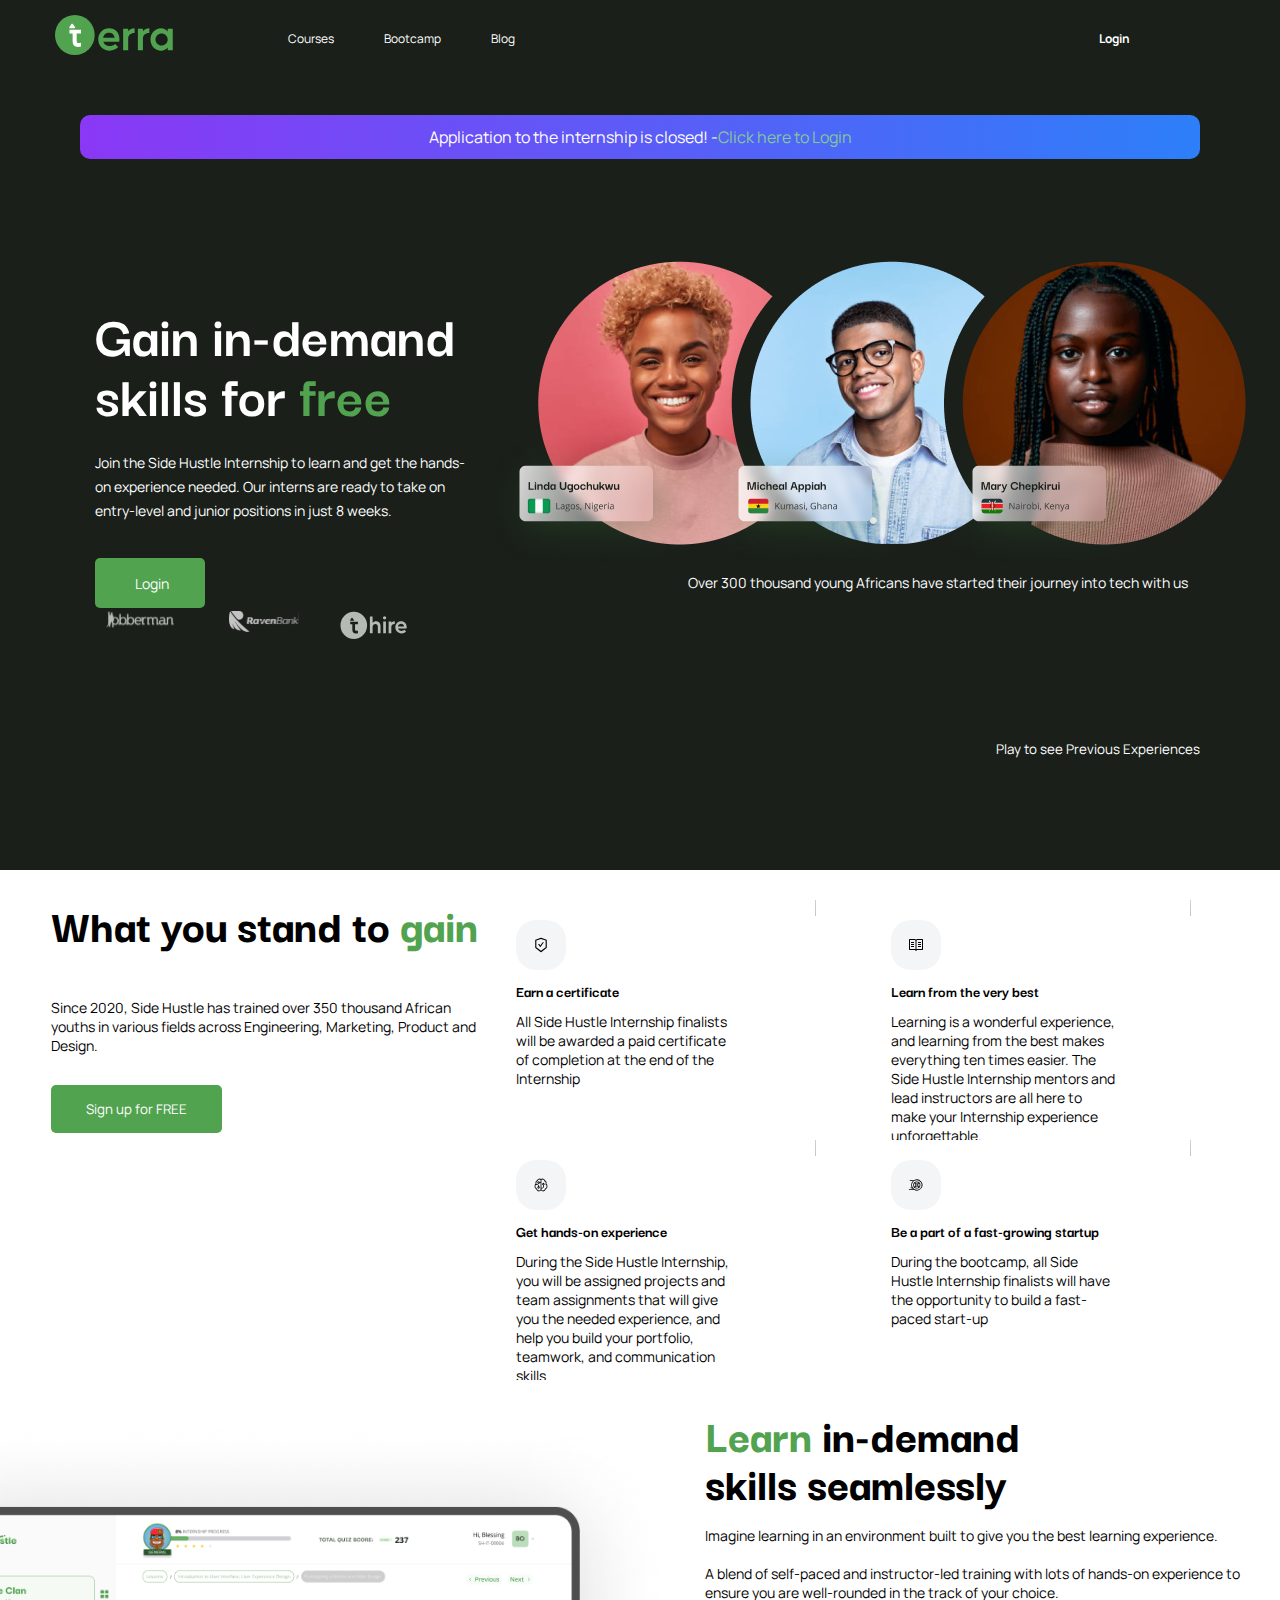
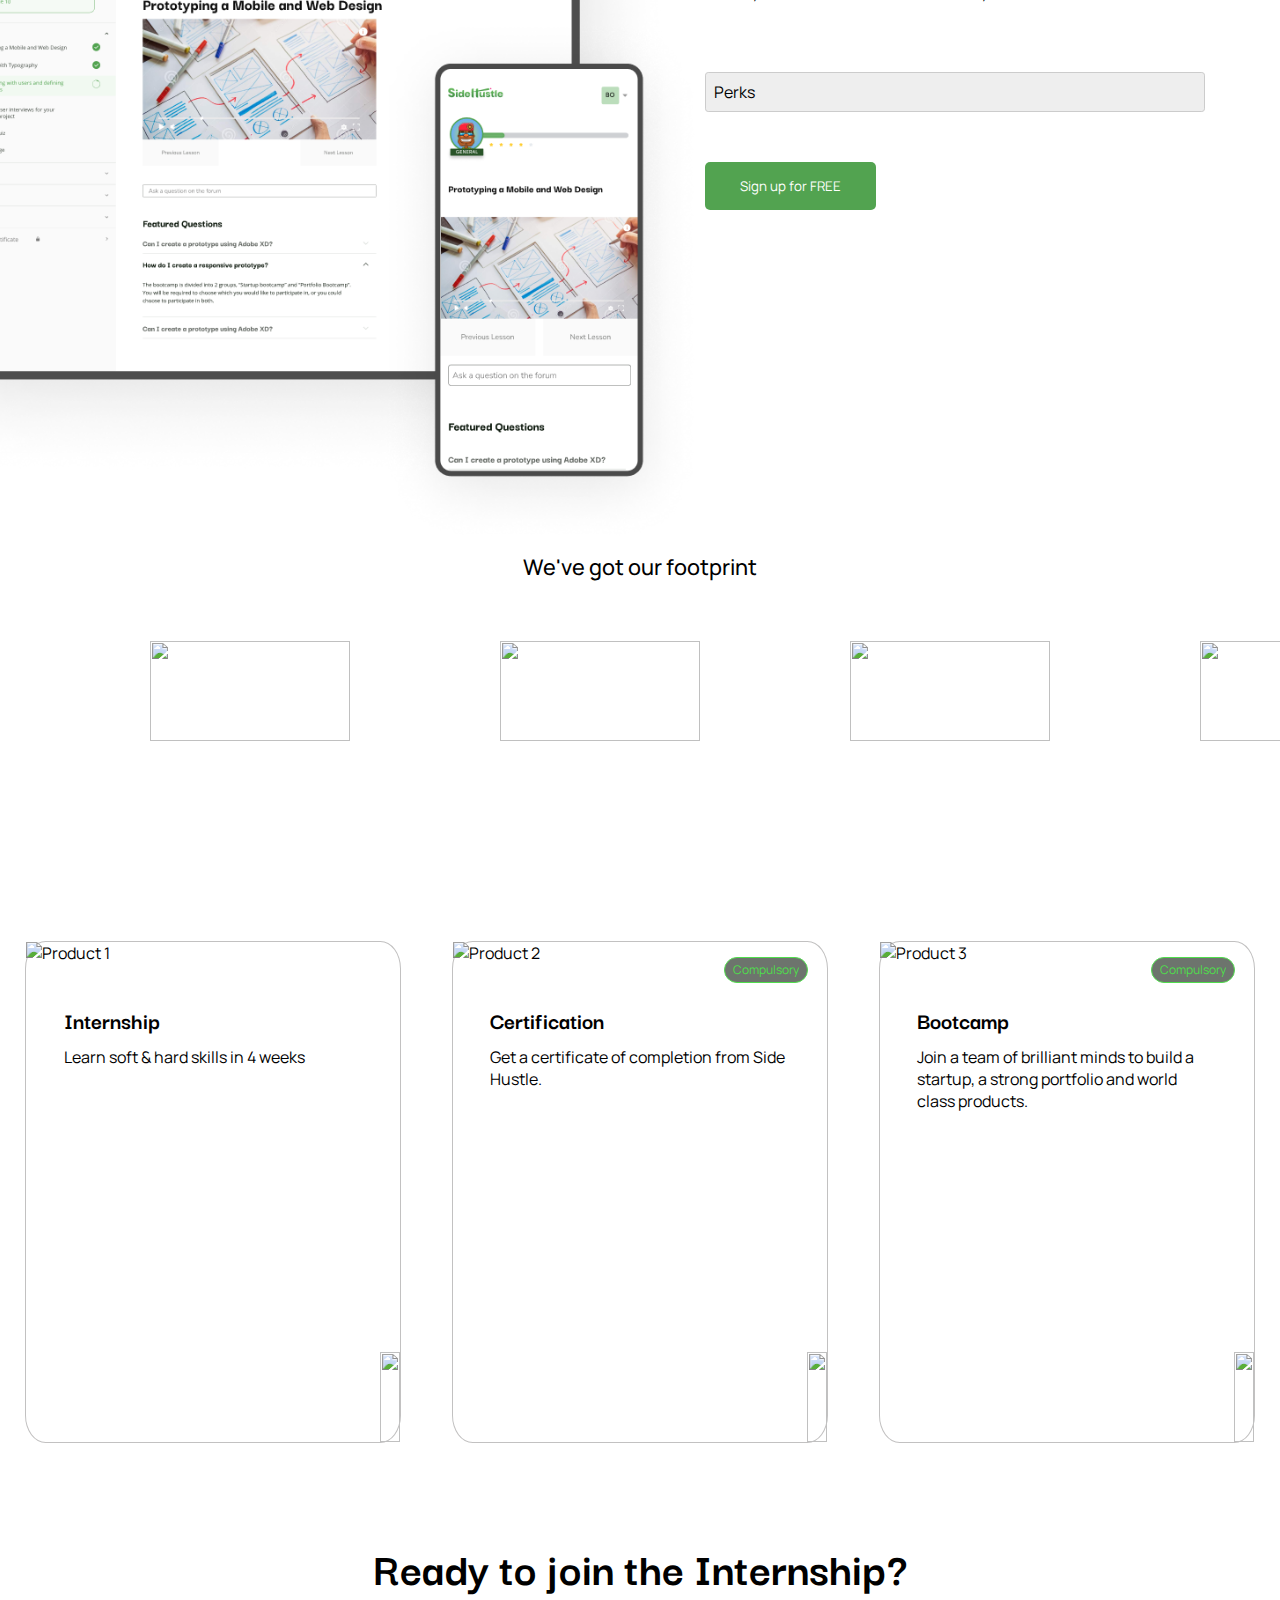
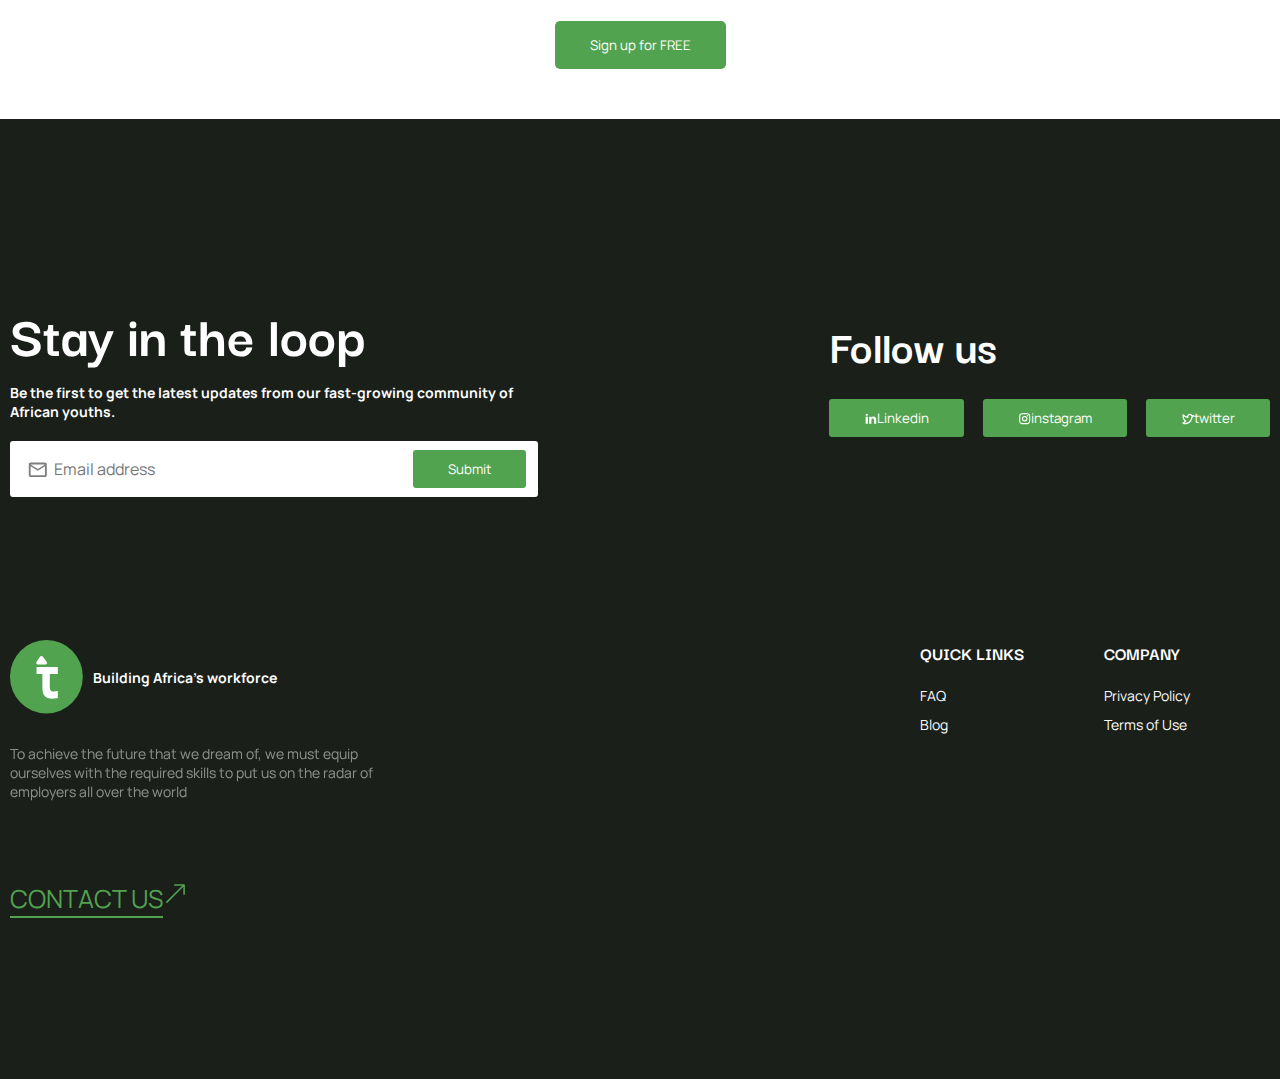
==== commit f0f7d32b: "i worked on section a-c" ====
--- a/SH.html
+++ b/SH.html
@@ -1,443 +1,473 @@
-<!DOCTYPE html>
-<html lang="en">
-  <head>
-    <meta charset="UTF-8" />
-    <meta http-equiv="X-UA-Compatible" content="IE=edge" />
-    <meta name="viewport" content="width=device-width, initial-scale=1.0" />
-    <link rel="icon" href="assets/terra.svg">
-    
-    <meta name="msapplication-TileImage" content="/assets/logosmall.svg" />
-    <meta name="msapplication-TileColor" content="#ffffff" />
-    <link rel="stylesheet" href="css/index.css" />
-    <link rel="stylesheet" href="./css/section-1.css" />
-    <link
-      rel="stylesheet"
-      href="https://cdnjs.cloudflare.com/ajax/libs/font-awesome/6.3.0/css/all.min.css"
-      integrity="sha512-SzlrxWUlpfuzQ+pcUCosxcglQRNAq/DZjVsC0lE40xsADsfeQoEypE+enwcOiGjk/bSuGGKHEyjSoQ1zVisanQ=="
-      crossorigin="anonymous"
-      referrerpolicy="no-referrer"
-    />
- <link rel="preconnect" href="https://fonts.googleapis.com">
-<link rel="preconnect" href="https://fonts.gstatic.com" crossorigin>
-<link href="https://fonts.googleapis.com/css2?family=Darker+Grotesque:wght@500;600;700;800;900&family=Manrope:wght@300;400;500&display=swap" rel="stylesheet">
-    <title>Home | Side Hustle Internship 7.0</title>
-  </head>
-
-  <body>
-    <header>
-      <nav>
-        <div class="desktop-nav">
-          <div class="logo">
-            <a href="/">
-              <img src="./assets/logo.svg" alt="" class="logosvg" />
-            </a>
-          </div>
-
-          <div class="nav-menu nav-links">
-            <ul class="underline">
-              <li><a href=""> Courses</a></li>
-              <li><a href=""> Bootcamp</a></li>
-              <li><a href=""> Blog</a></li>
-              <button class="mobile-login">Login</button>
-            </ul>
-          </div>
-          <div>
-            <button type="submit" class="btn">Login</button>
-          </div>
-
-          <div class="burger">
-            <div class="line"></div>
-            <div class="line"></div>
-            <div class="line"></div>
-          </div>
-        </div>
-      </nav>
-    </header>
-    <!--section 1-->
-    <section>
-    <div class="container">
-      <div class="container-x">
-        <div class="container-1">
-          <a href="#" class="spn-1">Application to the internship is closed! - </a><a href="#" class="spn-2">Click here
-            to Login</a>
-        </div>
-        <div class="container-2">
-          <div class="section-a">
-            <h1 class="big">
-              Gain in-demand skills for <span class="sps">free</span>
-            </h1>
-            <p class="p1">
-              Join the Side Hustle Internship to learn and get the hands-on
-              experience needed. Our interns are ready to take on entry-level
-              and junior positions in just 8 weeks.
-            </p>
-            <button class="btn-2">Login</button>
-          
-           <div class="partners">
-              <div>
-                <img src="./assets/jobberman.svg" alt="" class="image" id="job" />
-              </div>
-              <div>
-                <img src="./assets/raven-bank.svg" alt="" class="image" id="raven" />
-              </div>
-              <div>
-                <img src="./assets/thire.svg" alt="" class="image" id="thire" />
-              </div>
-            </div>
-          </div>
-         <div class="section-b">
-           <div>
-            <img src="./assets/hero.png" alt="" class="pix" />
-           </div>
-            
-            <div class="dot">
-              <p class="p2">
-                <i class="fa-solid fa-circle" id="circle"></i> Over 300
-                thousand young Africans have started their journey into tech
-                with us
-              </p>
-            </div>
-          </div>
-        </div>
-        <div class="section-c">
-          <button class="play">
-            <a href=""></a><i class="fa-solid fa-circle-play" id="disc"></i> Play to see
-            Previous Experiences
-          </button>
-        </div>
-        <div class="partner">
-          <div>
-            <img src="./assets/jobberman.svg" alt="" class="image" id="job" />
-          </div>
-          <div>
-            <img src="./assets/raven-bank.svg" alt="" class="image" id="raven" />
-          </div>
-          <div>
-            <img src="./assets/thire.svg" alt="" class="image" id="thire" />
-          </div>
-      </div>
-    </div>
-  </section>
-
-    <section>
-    <div class="middle_section">
-        <div class="middle_section1">
-        <div class="middle_section1_sub1">
-          <h2 class="h2_text">
-            What you stand to <span class="green_text">gain</span>
-          </h2>
-          <p>
-            Since 2020, Side Hustle has trained over 350 thousand African
-            youths in various fields across Engineering, Marketing, Product
-            and Design.
-          </p>
-          <button class="sign_up_btn">Sign up for FREE</button>
-        </div>
-
-
-
-
-
-
-
-      <div class='middle_section1_sub2'>
-
-
-
-        <div class='desc-wrapper'>
-
-          <div class="desc">
-            <img src='https://lms.terrahq.co/assets/card-bg-lines.7c1574cf.svg'/>
-            <div class="icon">
-              <svg xmlns="http://www.w3.org/2000/svg" xmlns:xlink="http://www.w3.org/1999/xlink" aria-hidden="true"
-                role="img" class="iconify iconify--ant-design" width="1em" height="1em"
-                preserveAspectRatio="xMidYMid meet" viewBox="0 0 1024 1024"
-                data-icon="ant-design:safety-certificate-outlined" data-v-b4508298="">
-                <path fill="currentColor"
-                  d="M866.9 169.9L527.1 54.1C523 52.7 517.5 52 512 52s-11 .7-15.1 2.1L157.1 169.9c-8.3 2.8-15.1 12.4-15.1 21.2v482.4c0 8.8 5.7 20.4 12.6 25.9L499.3 968c3.5 2.7 8 4.1 12.6 4.1s9.2-1.4 12.6-4.1l344.7-268.6c6.9-5.4 12.6-17 12.6-25.9V191.1c.2-8.8-6.6-18.3-14.9-21.2zM810 654.3L512 886.5L214 654.3V226.7l298-101.6l298 101.6v427.6zm-405.8-201c-3-4.1-7.8-6.6-13-6.6H336c-6.5 0-10.3 7.4-6.5 12.7l126.4 174a16.1 16.1 0 0 0 26 0l212.6-292.7c3.8-5.3 0-12.7-6.5-12.7h-55.2c-5.1 0-10 2.5-13 6.6L468.9 542.4l-64.7-89.1z">
-                </path>
-              </svg>
-            </div>
-            <h4 class="h4_text">Earn a certificate</h4>
-            <p>
-              All Side Hustle Internship finalists will be awarded a paid
-              certificate of completion at the end of the Internship
-            </p>
-          </div>
-          <div class="desc">
-              <img src='https://lms.terrahq.co/assets/card-bg-lines.7c1574cf.svg'/>
-            <div class="icon">
-              <svg xmlns="http://www.w3.org/2000/svg" xmlns:xlink="http://www.w3.org/1999/xlink" aria-hidden="true"
-                role="img" class="iconify iconify--codicon" width="1em" height="1em" preserveAspectRatio="xMidYMid meet"
-                viewBox="0 0 16 16" data-icon="codicon:book" data-v-b4508298="">
-                <path fill="currentColor" fill-rule="evenodd"
-                  d="M14.5 2H9l-.35.15l-.65.64l-.65-.64L7 2H1.5l-.5.5v10l.5.5h5.29l.86.85h.7l.86-.85h5.29l.5-.5v-10l-.5-.5zm-7 10.32l-.18-.17L7 12H2V3h4.79l.74.74l-.03 8.58zM14 12H9l-.35.15l-.14.13V3.7l.7-.7H14v9zM6 5H3v1h3V5zm0 4H3v1h3V9zM3 7h3v1H3V7zm10-2h-3v1h3V5zm-3 2h3v1h-3V7zm0 2h3v1h-3V9z"
-                  clip-rule="evenodd"></path>
-              </svg>
-            </div>
-            <h4 class="h4_text">Learn from the very best</h4>
-            <p>
-              Learning is a wonderful experience, and learning from the best
-              makes everything ten times easier. The Side Hustle Internship
-              mentors and lead instructors are all here to make your
-              Internship experience unforgettable.
-            </p>
-          </div>
-        </div>
-        <div class='desc-wrapper'>
-          <div class="desc">
-              <img src='https://lms.terrahq.co/assets/card-bg-lines.7c1574cf.svg'/>
-            <div class="icon">
-              <svg xmlns="http://www.w3.org/2000/svg" xmlns:xlink="http://www.w3.org/1999/xlink" aria-hidden="true"
-                role="img" class="iconify iconify--fluent" width="1em" height="1em" preserveAspectRatio="xMidYMid meet"
-                viewBox="0 0 20 20" data-icon="fluent:brain-circuit-20-regular" data-v-b4508298="">
-                <path fill="currentColor"
-                  d="M6.13 2.793A3.91 3.91 0 0 1 8.5 2a1.757 1.757 0 0 1 1.5.78A1.757 1.757 0 0 1 11.5 2a3.91 3.91 0 0 1 2.37.793c.525.408.93.973 1.073 1.656c.328.025.628.161.88.366c.382.31.66.775.835 1.267c.274.765.348 1.74.064 2.57c.072.034.143.074.212.12c.275.183.484.445.638.754c.303.605.428 1.449.428 2.474c0 1.141-.435 1.907-.987 2.38a2.68 2.68 0 0 1-1.054.555c-.1.558-.38 1.204-.819 1.752c-.57.715-1.454 1.313-2.64 1.313c-.94 0-1.688-.52-2.174-1.03a4.252 4.252 0 0 1-.326-.385a4.245 4.245 0 0 1-.326.385C9.188 17.48 8.441 18 7.5 18c-1.186 0-2.069-.598-2.64-1.313a4.057 4.057 0 0 1-.819-1.752a2.68 2.68 0 0 1-1.054-.555C2.435 13.907 2 13.14 2 12c0-1.025.126-1.87.428-2.474a1.92 1.92 0 0 1 .638-.755a1.58 1.58 0 0 1 .212-.118c-.284-.832-.21-1.806.064-2.571c.175-.492.453-.957.835-1.267c.252-.205.552-.34.88-.366c.144-.683.549-1.248 1.074-1.656ZM9.5 4.5v-.01l-.002-.05a2.744 2.744 0 0 0-.154-.764a1.222 1.222 0 0 0-.309-.49A.76.76 0 0 0 8.5 3a2.91 2.91 0 0 0-1.756.582C6.28 3.943 6 4.432 6 5a.5.5 0 0 1-.658.474c-.188-.062-.356-.027-.535.117c-.196.16-.387.444-.524.827c-.279.782-.25 1.729.133 2.305A.5.5 0 0 1 4.5 9h.75a2.25 2.25 0 0 1 2.25 2.25v.335a1.5 1.5 0 1 1-1 0v-.335c0-.69-.56-1.25-1.25-1.25H3.5a.499.499 0 0 1-.175-.032l-.003.006C3.124 10.369 3 11.025 3 12c0 .859.315 1.343.638 1.62c.347.298.732.38.862.38a.5.5 0 0 1 .5.5c0 .368.2 1.011.64 1.563c.429.535 1.046.937 1.86.937c.56 0 1.062-.313 1.45-.72c.191-.2.34-.407.437-.577a1.573 1.573 0 0 0 .113-.236V7.5H8.415a1.5 1.5 0 1 1 0-1H9.5v-2Zm1 9.999v.967a1.575 1.575 0 0 0 .113.236c.098.17.246.377.436.577c.389.407.892.72 1.451.72c.814 0 1.431-.402 1.86-.937c.44-.552.64-1.195.64-1.563a.5.5 0 0 1 .5-.5c.13 0 .515-.082.862-.38c.323-.277.638-.761.638-1.62c0-.975-.125-1.63-.322-2.026a.923.923 0 0 0-.3-.37A.657.657 0 0 0 16 9.5a.5.5 0 0 1-.416-.777c.384-.576.412-1.523.133-2.305c-.137-.383-.328-.668-.524-.827c-.179-.144-.347-.18-.535-.117A.5.5 0 0 1 14 5c0-.568-.28-1.057-.745-1.418A2.91 2.91 0 0 0 11.5 3a.76.76 0 0 0-.535.186a1.22 1.22 0 0 0-.31.49a2.579 2.579 0 
-                        0 0-.155.814v9.01h.75c.69 0 1.25-.56 1.25-1.25v-1.835a1.5 1.5 0 1 1 1 0v1.835a2.25 2.25 0 0 1-2.25 2.25h-.75ZM6.5 7a.5.5 0 1 0 1 0a.5.5 0 0 0-1 0ZM13 9.5a.5.5 0 1 0 0-1a.5.5 0 0 0 0 1Zm-6 3a.5.5 0 1 0 0 1a.5.5 0 0 0 0-1Z">
-                </path>
-              </svg>
-            </div>
-            <h4 class="h4_text">Get hands-on experience</h4>
-            <p>
-              During the Side Hustle Internship, you will be assigned projects
-              and team assignments that will give you the needed experience,
-              and help you build your portfolio, teamwork, and communication
-              skills
-            </p>
-          </div>
-
-
-
-
-          <div class="desc">
-              <img src='https://lms.terrahq.co/assets/card-bg-lines.7c1574cf.svg'/>
-            <div class="icon">
-              <svg xmlns="http://www.w3.org/2000/svg" xmlns:xlink="http://www.w3.org/1999/xlink" aria-hidden="true"
-                role="img" class="iconify iconify--fluent" width="1em" height="1em" preserveAspectRatio="xMidYMid meet"
-                viewBox="0 0 20 20" data-icon="fluent:fast-acceleration-20-regular" data-v-b4508298="">
-                <path fill="currentColor"
-                  d="M11 4a6 6 0 1 1-3.3 11.012V15h-.018A6 6 0 0 1 11 4ZM5.255 14c.25.36.534.694.846 1H1.5a.5.5 0 0 0 0 1h5.892a7 7 0 1 0 0-12H2.5a.5.5 0 0 0 0 1h3.601A6.979 6.979 0 0 0 4 10c0 1.074.242 2.09.674 3H3.5a.5.5 0 0 0 0 1h1.755Zm2.942-6.096A3.484 3.484 0 0 0 7.5 10c0 .786.26 1.512.697 2.096l1.08-1.08A1.991 1.991 0 0 1 9 10c0-.37.101-.718.277-1.016l-1.08-1.08Zm.707-.707l1.08 1.08A1.99 1.99 0 0 1 11 8c.37 0 .718.101 1.016.277l1.08-1.08A3.484 3.484 0 0 0 11 6.5c-.786 0-1.512.26-2.096.697Zm4.9.707l-1.08 1.08a2 2 0 0 1-.001 2.032l1.08 1.08c.438-.584.697-1.31.697-2.096s-.26-1.512-.697-2.096Zm-.708 4.9l-1.08-1.08A1.991 1.991 0 0 1 11 12c-.37 0-.718-.101-1.016-.277l-1.08 1.08c.584.438 1.31.697 2.096.697s1.512-.26 2.096-.697ZM6.5 10a4.5 4.5 0 1 1 9 0a4.5 4.5 0 0 1-9 0Zm3.5 0a1 1 0 1 0 2 0a1 1 0 0 0-2 0Z">
-                </path>
-              </svg>
-            </div>
-            <h4 class="h4_text">Be a part of a fast-growing startup</h4>
-            <p>
-              During the bootcamp, all Side Hustle Internship finalists will
-              have the opportunity to build a fast-paced start-up
-            </p>
-          </div>
-        </div>
-
-        </div>
-      </div>
-      <div class="middle_section2">
-        <div class="middle_section2_sub1">
-          <img src="assets/dashboard-mockup2.0488f4b4.png" alt="Dashboard_ mockup" />
-        </div>
-        <div class="middle_section2_sub2">
-          <h2 class="h2_text small">
-            <span class="green_text">Learn</span> in-demand skills seamlessly
-          </h2>
-          <p>
-            Imagine learning in an environment built to give you the best
-            learning experience. <br /><br />
-
-            A blend of self-paced and instructor-led training with lots of
-            hands-on experience to ensure you are well-rounded in the track of
-            your choice.
-          </p>
-          
-            <div class="dropdown">
-  <button class='drop-btn' type="button" id="btnDisc01" aria-expanded="false" onclick="toggleDisclosure(this.id);" aria-controls="Disclosed01">
-  Perks 
-<i class="fa-solid fa-angle-right transition-all ease-linear mr-4 md:mr-8"></i>
-</button>
-
-<div id="Disclosed01" class="disclosee">
-    <div class="dropdown-content">
-              <ol>
-                <li>
-                  Earn a certificate of completion at the end of the
-                  Internship
-                </li>
-                <li>
-                  A chance to win one million naira grant from Raven Bank
-                </li>
-                <li>
-                  A chance to win a special business advisory package with
-                  Kentaur Venture Capital sponsorship courtesy, Raven Bank
-                </li>
-                <li>
-                  A chance to build a startup in the Side Hustle bootcamp
-                </li>
-                <li>
-                  Boost your portfolio by taking part in capstone projects and
-                  creating world class projects in the bootcamp
-                </li>
-              </ol>
-            </div>
-</div>
-</div>
-          <button class="sign_up_btn">Sign up for FREE</button>
-        </div>
-      </div>
-    </div>
-  </section> 
-    <!-- corousel start -->
-     <section class="crousell">
-    <p class="text-xl">We've got our footprint</p>
-
-    <div class="slider">
-      <div class="slide-track">
-        <div class="slide">
-          <img src="https://lms.terrahq.co/assets/entry-level.8e050112.svg" alt="" />
-        </div>
-        <div class="slide">
-          <img src="https://lms.terrahq.co/assets/keytrust.bf720081.svg" alt="" />
-        </div>
-        <div class="slide">
-          <img src="https://lms.terrahq.co/assets/reina.5646b575.svg" alt="" />
-        </div>
-        <div class="slide">
-          <img src="https://lms.terrahq.co/assets/trinipicks.128db6cb.svg" alt="" />
-        </div>
-        <div class="slide">
-          <img src="https://lms.terrahq.co/assets/spurt.800bd818.svg" alt="" />
-        </div>
-        <div class="slide">
-          <img src="https://lms.terrahq.co/assets/entry-level.8e050112.svg" alt="" />
-        </div>
-        <div class="slide">
-          <img src="https://lms.terrahq.co/assets/keytrust.bf720081.svg" alt="" />
-        </div>
-        <div class="slide">
-          <img src="https://lms.terrahq.co/assets/reina.5646b575.svg" alt="" />
-        </div>
-        <div class="slide">
-          <img src="https://lms.terrahq.co/assets/trinipicks.128db6cb.svg" alt="" />
-        </div>
-        <div class="slide">
-          <img src="https://lms.terrahq.co/assets/spurt.800bd818.svg" alt="" />
-        </div>
-      </div>
-    </div>
-  </section> 
-    <!-- carousel end-->
-    <!-- internship cards  start -->
-    <section class="cards">
-    <div class="product-grid">
-      <div class="product-card">
-        <img src="https://lms.terrahq.co/assets/product-internship.99e0d037.svg" alt="Product 1" />
-
-        <div class="card-desc">
-          <h3>Internship</h3>
-          <p>Learn soft & hard skills in 4 weeks</p>
-        </div>
-        <div class="card-badge">
-          <img src="https://lms.terrahq.co/assets/free-tag.ee25bf88.svg" alt="" />
-        </div>
-      </div>
-      <div class="product-card">
-        <img src="https://lms.terrahq.co/assets/product-certification.87d54789.svg" alt="Product 2" />
-        <buttton class="card-label"> Compulsory</buttton>
-        <div class="card-desc">
-          <h3>Certification</h3>
-          <p>Get a certificate of completion from Side Hustle.</p>
-        </div>
-        <div class="card-badge">
-          <img src="https://lms.terrahq.co/assets/certificate-tag.32759432.svg" alt="" />
-        </div>
-      </div>
-      <div class="product-card">
-        <img src="https://lms.terrahq.co/assets/product-bootcamp.bdb74b59.svg" alt="Product 3" />
-        <buttton class="card-label"> Compulsory</buttton>
-        <div class="card-desc">
-          <h3>Bootcamp</h3>
-          <p>
-            Join a team of brilliant minds to build a startup, a strong
-            portfolio and world class products.
-          </p>
-        </div>
-        <div class="card-badge">
-          <img src="https://lms.terrahq.co/assets/certificate-tag.32759432.svg" alt="" />
-        </div>
-      </div>
-    </div>
-    <div class="join_now">
-      <h2>Ready to join the Internship?</h2>
-      <button class="sign_up_btn btn-small">Sign up for FREE</button>
-    </div>
-  </section>  
-    <!-- internship cards  end -->
-    <!-- Footer -->
-    <footer>
-      <div class='left'>
-       <div class='form'>
-         <h1 class='big'>Stay in the loop</h1>
-         <p>Be the first to get the latest updates from our fast-growing community of African youths.</p>
-        <form>
-          <svg xmlns="http://www.w3.org/2000/svg" xmlns:xlink="http://www.w3.org/1999/xlink" aria-hidden="true" role="img" class="iconify iconify--ic text-[#6F6F90] text-xl bottom-5 absolute left-3" width="1em" height="1em" preserveAspectRatio="xMidYMid meet" viewBox="0 0 24 24" data-icon="ic:outline-email" data-v-0fb38893=""><path fill="currentColor" d="M22 6c0-1.1-.9-2-2-2H4c-1.1 0-2 .9-2 2v12c0 1.1.9 2 2 2h16c1.1 0 2-.9 2-2V6zm-2 0l-8 5l-8-5h16zm0 12H4V8l8 5l8-5v10z"></path></svg>
-          <input type='test' placeholder='Email address'/>
-          <button class='form-button'>Submit</button>
-          </form>
-        </div>
-      <div class='socials'>
-          <h2>Follow us</h2>
-         <div class='buttons'>
-            <button>
-            <svg xmlns="http://www.w3.org/2000/svg" xmlns:xlink="http://www.w3.org/1999/xlink" aria-hidden="true" role="img" class="iconify iconify--ri mr-2" width="1em" height="1em" preserveAspectRatio="xMidYMid meet" viewBox="0 0 24 24" data-icon="ri:linkedin-fill" data-v-0fb38893=""><path fill="currentColor" d="M6.94 5a2 2 0 1 1-4-.002a2 2 0 0 1 4 .002ZM7 8.48H3V21h4V8.48Zm6.32 0H9.34V21h3.94v-6.57c0-3.66 4.77-4 4.77 0V21H22v-7.93c0-6.17-7.06-5.94-8.72-2.91l.04-1.68Z"></path></svg>
-            Linkedin
-          </button>
-          <button>
-            <svg xmlns="http://www.w3.org/2000/svg" xmlns:xlink="http://www.w3.org/1999/xlink" aria-hidden="true" role="img" class="iconify iconify--ri mr-2" width="1em" height="1em" preserveAspectRatio="xMidYMid meet" viewBox="0 0 24 24" data-icon="ri:instagram-line" data-v-0fb38893=""><path fill="currentColor" d="M12.001 9a3 3 0 1 0 0 6a3 3 0 0 0 0-6Zm0-2a5 5 0 1 1 0 10a5 5 0 0 1 0-10Zm6.5-.25a1.25 1.25 0 0 1-2.5 0a1.25 1.25 0 0 1 2.5 0ZM12.001 4c-2.474 0-2.878.007-4.029.058c-.784.037-1.31.142-1.798.332a2.886 2.886 0 0 0-1.08.703a2.89 2.89 0 0 0-.704 1.08c-.19.49-.295 1.015-.331 1.798C4.007 9.075 4 9.461 4 12c0 2.475.007 2.878.058 4.029c.037.783.142 1.31.331 1.797c.17.435.37.748.702 1.08c.337.336.65.537 1.08.703c.494.191 1.02.297 1.8.333C9.075 19.994 9.461 20 12 20c2.475 0 2.878-.007 4.029-.058c.782-.037 1.308-.142 1.797-.331a2.91 2.91 0 0 0 1.08-.703c.337-.336.538-.649.704-1.08c.19-.492.296-1.018.332-1.8c.052-1.103.058-1.49.058-4.028c0-2.474-.007-2.878-.058-4.029c-.037-.782-.143-1.31-.332-1.798a2.912 2.912 0 0 0-.703-1.08a2.884 2.884 0 0 0-1.08-.704c-.49-.19-1.016-.295-1.798-.331C14.926 4.006 14.54 4 12 4Zm0-2c2.717 0 3.056.01 4.123.06c1.064.05 1.79.217 2.427.465c.66.254 1.216.598 1.772 1.153a4.908 4.908 0 0 1 1.153 1.772c.247.637.415 1.363.465 2.428c.047 1.066.06 1.405.06 4.122c0 2.717-.01 3.056-.06 4.122c-.05 1.065-.218 1.79-.465 2.428a4.884 4.884 0 0 1-1.153 1.772a4.915 4.915 0 0 1-1.772 1.153c-.637.247-1.363.415-2.427.465c-1.067.047-1.406.06-4.123.06c-2.717 0-3.056-.01-4.123-.06c-1.064-.05-1.789-.218-2.427-.465a4.89 4.89 0 0 1-1.772-1.153a4.905 4.905 0 0 1-1.153-1.772c-.248-.637-.415-1.363-.465-2.428c-.048-1.066-.06-1.405-.06-4.122c0-2.717.01-3.056.06-4.122c.05-1.066.217-1.79.465-2.428a4.88 4.88 0 0 1 1.153-1.772a4.897 4.897 0 0 1 1.772-1.153c.637-.248 1.362-.415 2.427-.465C8.945 2.013 9.284 2 12.001 2Z"></path></svg>
-            instagram
-          </button>
-          <button>
-            <svg xmlns="http://www.w3.org/2000/svg" xmlns:xlink="http://www.w3.org/1999/xlink" aria-hidden="true" role="img" class="iconify iconify--ph mr-2" width="1em" height="1em" preserveAspectRatio="xMidYMid meet" viewBox="0 0 256 256" data-icon="ph:twitter-logo-bold" data-v-0fb38893=""><path fill="currentColor" d="M251.09 67.41A12 12 0 0 0 240 60h-28.18a52.73 52.73 0 0 0-43.67-24a50.85 50.85 0 0 0-36.6 14.85A51.87 51.87 0 0 0 116 88v.78c-36.83-11.57-66.38-40.9-66.7-41.23a12 12 0 0 0-20.47 7.38c-6.31 70.17 24.65 107.79 42.06 123.12C56.4 192.83 36 200.68 35.8 200.76a12 12 0 0 0-5.8 17.9C32 221.55 43.44 236 80 236c72.25 0 132.7-55.26 139.6-126.63l28.88-28.88a12 12 0 0 0 2.61-13.08Zm-51.57 28.11a11.93 11.93 0 0 0-3.49 7.72C192.14 164.23 141.18 212 80 212a90.78 90.78 0 0 1-12.49-.79C78 204.55 89.72 195.07 98 182.66a12 12 0 0 0-3.9-17c-.12-.07-12.33-7.49-23.43-24.42s-17.26-37-18.46-59.78C69.37 94.4 96 110.79 126 115.84A12 12 0 0 0 140 104V88a28 28 0 0 1 8.41-20.07A27.07 27.07 0 0 1 167.86 60a28.83 28.83 0 0 1 25.82 16.81a12 12 0 0 0 11 7.19H211Z"></path></svg>
-            twitter
-          </button>
-        </div>
-        </div>
-      </div>
-      <div class='right'>
-        
-          <div class='call'>
-          <div class='footer-logo'>
-            <img src='/assets/logosmall.svg' alt='logo'/>
-            <p> Building Africa's workforce </p>
-          </div>
-          <p class='call-desc'>To achieve the future that we dream of, we must equip ourselves with the required skills to put us on the radar of employers all over the world</p>
-         
-         <div class='call-link'>
-           <a >
-            CONTACT US 
-          </a>
-           <svg xmlns="http://www.w3.org/2000/svg" xmlns:xlink="http://www.w3.org/1999/xlink" aria-hidden="true" role="img" class="iconify iconify--bi text-2xl" width="1em" height="1em" preserveAspectRatio="xMidYMid meet" viewBox="0 0 16 16" data-icon="bi:arrow-up-right"><path fill="currentColor" fill-rule="evenodd" d="M14 2.5a.5.5 0 0 0-.5-.5h-6a.5.5 0 0 0 0 1h4.793L2.146 13.146a.5.5 0 0 0 .708.708L13 3.707V8.5a.5.5 0 0 0 1 0v-6z"></path></svg>
-         </div>
-        </div>
-        <div class='quick-links'>
-           <div class='link-column'>
-            <h3>QUICK LINKS</h3>
-            <p>FAQ</p>
-            <p>Blog</p>
-           </div>
-            <div class='link-column'>
-            <h3>COMPANY</h3>
-            <p>Privacy Policy</p>
-            <p>Terms of Use</p>
-           </div>
-        </div>
-      </div>
-    </footer>
-    
-    <script src="SH.js"></script>
-  </body>
-</html>
-
-
-<!--
-    Observations from the SH Site
-    1. first page height is to much
-    2. The slider ours seems to be faster
-    3. The Whatsapp icon is not on our site
--->+<!DOCTYPE html>
+<html lang="en">
+
+<head>
+  <meta charset="UTF-8" />
+  <meta http-equiv="X-UA-Compatible" content="IE=edge" />
+  <meta name="viewport" content="width=device-width, initial-scale=1.0" />
+  <link rel="icon" href="assets/terra.svg">
+
+  <meta name="msapplication-TileImage" content="/assets/logosmall.svg" />
+  <meta name="msapplication-TileColor" content="#ffffff" />
+  <link rel="stylesheet" href="css/index.css" />
+  <link rel="stylesheet" href="./css/section-1.css" />
+  <link rel="stylesheet" href="https://cdnjs.cloudflare.com/ajax/libs/font-awesome/6.3.0/css/all.min.css"
+    integrity="sha512-SzlrxWUlpfuzQ+pcUCosxcglQRNAq/DZjVsC0lE40xsADsfeQoEypE+enwcOiGjk/bSuGGKHEyjSoQ1zVisanQ=="
+    crossorigin="anonymous" referrerpolicy="no-referrer" />
+  <link rel="preconnect" href="https://fonts.googleapis.com">
+  <link rel="preconnect" href="https://fonts.gstatic.com" crossorigin>
+  <link
+    href="https://fonts.googleapis.com/css2?family=Darker+Grotesque:wght@500;600;700;800;900&family=Manrope:wght@300;400;500&display=swap"
+    rel="stylesheet">
+  <title>Home | Side Hustle Internship 7.0</title>
+</head>
+
+<body>
+  <header>
+    <nav>
+      <div class="desktop-nav">
+        <div class="logo">
+          <a href="/">
+            <img src="./assets/logo.svg" alt="" class="logosvg" />
+          </a>
+        </div>
+
+        <div class="nav-menu nav-links">
+          <ul class="underline">
+            <li><a href=""> Courses</a></li>
+            <li><a href=""> Bootcamp</a></li>
+            <li><a href=""> Blog</a></li>
+            <button class="mobile-login">Login</button>
+          </ul>
+        </div>
+        <div>
+          <button type="submit" class="btn">Login</button>
+        </div>
+
+        <div class="burger">
+          <div class="line"></div>
+          <div class="line"></div>
+          <div class="line"></div>
+        </div>
+      </div>
+    </nav>
+  </header>
+  <!--section 1-->
+  <section>
+    <div class="container">
+      <div class="container-x">
+        <div class="container-1">
+          <a href="#" class="spn-1">Application to the internship is closed! - </a><a href="#" class="spn-2">Click here
+            to Login</a>
+        </div>
+        <div class="container-2">
+          <div class="section-a">
+            <h1 class="big">
+              Gain in-demand skills for <span class="sps">free</span>
+            </h1>
+            <p class="p1">
+              Join the Side Hustle Internship to learn and get the hands- <br>
+              on experience needed. Our interns are ready to take on <br>
+              entry-level
+              and junior positions in just 8 weeks.
+            </p>
+            <button class="btn-2">Login</button>
+
+            <div class="partners">
+              <div>
+                <img src="./assets/jobberman.svg" alt="" class="image" id="job" />
+              </div>
+              <div>
+                <img src="./assets/raven-bank.svg" alt="" class="image" id="raven" />
+              </div>
+              <div>
+                <img src="./assets/thire.svg" alt="" class="image" id="thire" />
+              </div>
+            </div>
+          </div>
+          <div class="section-b">
+            <div>
+              <img src="./assets/hero.png" alt="" class="pix" />
+
+            </div>
+
+            <div class="dot">
+              <p class="p2">
+                <i class="fa-solid fa-circle" id="circle"></i> Over 300
+                thousand young Africans have started their journey into tech
+                with us
+              </p>
+            </div>
+          </div>
+        </div>
+        <div class="section-c">
+          <button style="margin-top: -70px;" class="play">
+            <a href=""></a><i class="fa-solid fa-circle-play" id="disc"></i> Play to see
+            Previous Experiences
+            </p>
+          </button>
+        </div>
+        <div class="partner">
+          <div>
+            <img src="./assets/jobberman.svg" alt="" class="image" id="job" />
+          </div>
+          <div>
+            <img src="./assets/raven-bank.svg" alt="" class="image" id="raven" />
+          </div>
+          <div>
+            <img src="./assets/thire.svg" alt="" class="image" id="thire" />
+          </div>
+        </div>
+      </div>
+  </section>
+
+  <section>
+    <div class="middle_section">
+      <div class="middle_section1">
+        <div class="middle_section1_sub1">
+          <h2 class="h2_text">
+            What you stand to <span class="green_text">gain</span>
+          </h2>
+          <p>
+            Since 2020, Side Hustle has trained over 350 thousand African
+            youths in various fields across Engineering, Marketing, Product
+            and Design.
+          </p>
+          <button class="sign_up_btn">Sign up for FREE</button>
+        </div>
+
+
+
+
+
+
+
+        <div class='middle_section1_sub2'>
+
+
+
+          <div class='desc-wrapper'>
+
+            <div class="desc">
+              <img src='https://lms.terrahq.co/assets/card-bg-lines.7c1574cf.svg' />
+              <div class="icon">
+                <svg xmlns="http://www.w3.org/2000/svg" xmlns:xlink="http://www.w3.org/1999/xlink" aria-hidden="true"
+                  role="img" class="iconify iconify--ant-design" width="1em" height="1em"
+                  preserveAspectRatio="xMidYMid meet" viewBox="0 0 1024 1024"
+                  data-icon="ant-design:safety-certificate-outlined" data-v-b4508298="">
+                  <path fill="currentColor"
+                    d="M866.9 169.9L527.1 54.1C523 52.7 517.5 52 512 52s-11 .7-15.1 2.1L157.1 169.9c-8.3 2.8-15.1 12.4-15.1 21.2v482.4c0 8.8 5.7 20.4 12.6 25.9L499.3 968c3.5 2.7 8 4.1 12.6 4.1s9.2-1.4 12.6-4.1l344.7-268.6c6.9-5.4 12.6-17 12.6-25.9V191.1c.2-8.8-6.6-18.3-14.9-21.2zM810 654.3L512 886.5L214 654.3V226.7l298-101.6l298 101.6v427.6zm-405.8-201c-3-4.1-7.8-6.6-13-6.6H336c-6.5 0-10.3 7.4-6.5 12.7l126.4 174a16.1 16.1 0 0 0 26 0l212.6-292.7c3.8-5.3 0-12.7-6.5-12.7h-55.2c-5.1 0-10 2.5-13 6.6L468.9 542.4l-64.7-89.1z">
+                  </path>
+                </svg>
+              </div>
+              <h4 class="h4_text">Earn a certificate</h4>
+              <p>
+                All Side Hustle Internship finalists will be awarded a paid
+                certificate of completion at the end of the Internship
+              </p>
+            </div>
+            <div class="desc">
+              <img src='https://lms.terrahq.co/assets/card-bg-lines.7c1574cf.svg' />
+              <div class="icon">
+                <svg xmlns="http://www.w3.org/2000/svg" xmlns:xlink="http://www.w3.org/1999/xlink" aria-hidden="true"
+                  role="img" class="iconify iconify--codicon" width="1em" height="1em"
+                  preserveAspectRatio="xMidYMid meet" viewBox="0 0 16 16" data-icon="codicon:book" data-v-b4508298="">
+                  <path fill="currentColor" fill-rule="evenodd"
+                    d="M14.5 2H9l-.35.15l-.65.64l-.65-.64L7 2H1.5l-.5.5v10l.5.5h5.29l.86.85h.7l.86-.85h5.29l.5-.5v-10l-.5-.5zm-7 10.32l-.18-.17L7 12H2V3h4.79l.74.74l-.03 8.58zM14 12H9l-.35.15l-.14.13V3.7l.7-.7H14v9zM6 5H3v1h3V5zm0 4H3v1h3V9zM3 7h3v1H3V7zm10-2h-3v1h3V5zm-3 2h3v1h-3V7zm0 2h3v1h-3V9z"
+                    clip-rule="evenodd"></path>
+                </svg>
+              </div>
+              <h4 class="h4_text">Learn from the very best</h4>
+              <p>
+                Learning is a wonderful experience, and learning from the best
+                makes everything ten times easier. The Side Hustle Internship
+                mentors and lead instructors are all here to make your
+                Internship experience unforgettable.
+              </p>
+            </div>
+          </div>
+          <div class='desc-wrapper'>
+            <div class="desc">
+              <img src='https://lms.terrahq.co/assets/card-bg-lines.7c1574cf.svg' />
+              <div class="icon">
+                <svg xmlns="http://www.w3.org/2000/svg" xmlns:xlink="http://www.w3.org/1999/xlink" aria-hidden="true"
+                  role="img" class="iconify iconify--fluent" width="1em" height="1em"
+                  preserveAspectRatio="xMidYMid meet" viewBox="0 0 20 20" data-icon="fluent:brain-circuit-20-regular"
+                  data-v-b4508298="">
+                  <path fill="currentColor"
+                    d="M6.13 2.793A3.91 3.91 0 0 1 8.5 2a1.757 1.757 0 0 1 1.5.78A1.757 1.757 0 0 1 11.5 2a3.91 3.91 0 0 1 2.37.793c.525.408.93.973 1.073 1.656c.328.025.628.161.88.366c.382.31.66.775.835 1.267c.274.765.348 1.74.064 2.57c.072.034.143.074.212.12c.275.183.484.445.638.754c.303.605.428 1.449.428 2.474c0 1.141-.435 1.907-.987 2.38a2.68 2.68 0 0 1-1.054.555c-.1.558-.38 1.204-.819 1.752c-.57.715-1.454 1.313-2.64 1.313c-.94 0-1.688-.52-2.174-1.03a4.252 4.252 0 0 1-.326-.385a4.245 4.245 0 0 1-.326.385C9.188 17.48 8.441 18 7.5 18c-1.186 0-2.069-.598-2.64-1.313a4.057 4.057 0 0 1-.819-1.752a2.68 2.68 0 0 1-1.054-.555C2.435 13.907 2 13.14 2 12c0-1.025.126-1.87.428-2.474a1.92 1.92 0 0 1 .638-.755a1.58 1.58 0 0 1 .212-.118c-.284-.832-.21-1.806.064-2.571c.175-.492.453-.957.835-1.267c.252-.205.552-.34.88-.366c.144-.683.549-1.248 1.074-1.656ZM9.5 4.5v-.01l-.002-.05a2.744 2.744 0 0 0-.154-.764a1.222 1.222 0 0 0-.309-.49A.76.76 0 0 0 8.5 3a2.91 2.91 0 0 0-1.756.582C6.28 3.943 6 4.432 6 5a.5.5 0 0 1-.658.474c-.188-.062-.356-.027-.535.117c-.196.16-.387.444-.524.827c-.279.782-.25 1.729.133 2.305A.5.5 0 0 1 4.5 9h.75a2.25 2.25 0 0 1 2.25 2.25v.335a1.5 1.5 0 1 1-1 0v-.335c0-.69-.56-1.25-1.25-1.25H3.5a.499.499 0 0 1-.175-.032l-.003.006C3.124 10.369 3 11.025 3 12c0 .859.315 1.343.638 1.62c.347.298.732.38.862.38a.5.5 0 0 1 .5.5c0 .368.2 1.011.64 1.563c.429.535 1.046.937 1.86.937c.56 0 1.062-.313 1.45-.72c.191-.2.34-.407.437-.577a1.573 1.573 0 0 0 .113-.236V7.5H8.415a1.5 1.5 0 1 1 0-1H9.5v-2Zm1 9.999v.967a1.575 1.575 0 0 0 .113.236c.098.17.246.377.436.577c.389.407.892.72 1.451.72c.814 0 1.431-.402 1.86-.937c.44-.552.64-1.195.64-1.563a.5.5 0 0 1 .5-.5c.13 0 .515-.082.862-.38c.323-.277.638-.761.638-1.62c0-.975-.125-1.63-.322-2.026a.923.923 0 0 0-.3-.37A.657.657 0 0 0 16 9.5a.5.5 0 0 1-.416-.777c.384-.576.412-1.523.133-2.305c-.137-.383-.328-.668-.524-.827c-.179-.144-.347-.18-.535-.117A.5.5 0 0 1 14 5c0-.568-.28-1.057-.745-1.418A2.91 2.91 0 0 0 11.5 3a.76.76 0 0 0-.535.186a1.22 1.22 0 0 0-.31.49a2.579 2.579 0 
+                        0 0-.155.814v9.01h.75c.69 0 1.25-.56 1.25-1.25v-1.835a1.5 1.5 0 1 1 1 0v1.835a2.25 2.25 0 0 1-2.25 2.25h-.75ZM6.5 7a.5.5 0 1 0 1 0a.5.5 0 0 0-1 0ZM13 9.5a.5.5 0 1 0 0-1a.5.5 0 0 0 0 1Zm-6 3a.5.5 0 1 0 0 1a.5.5 0 0 0 0-1Z">
+                  </path>
+                </svg>
+              </div>
+              <h4 class="h4_text">Get hands-on experience</h4>
+              <p>
+                During the Side Hustle Internship, you will be assigned projects
+                and team assignments that will give you the needed experience,
+                and help you build your portfolio, teamwork, and communication
+                skills
+              </p>
+            </div>
+
+
+
+
+            <div class="desc">
+              <img src='https://lms.terrahq.co/assets/card-bg-lines.7c1574cf.svg' />
+              <div class="icon">
+                <svg xmlns="http://www.w3.org/2000/svg" xmlns:xlink="http://www.w3.org/1999/xlink" aria-hidden="true"
+                  role="img" class="iconify iconify--fluent" width="1em" height="1em"
+                  preserveAspectRatio="xMidYMid meet" viewBox="0 0 20 20"
+                  data-icon="fluent:fast-acceleration-20-regular" data-v-b4508298="">
+                  <path fill="currentColor"
+                    d="M11 4a6 6 0 1 1-3.3 11.012V15h-.018A6 6 0 0 1 11 4ZM5.255 14c.25.36.534.694.846 1H1.5a.5.5 0 0 0 0 1h5.892a7 7 0 1 0 0-12H2.5a.5.5 0 0 0 0 1h3.601A6.979 6.979 0 0 0 4 10c0 1.074.242 2.09.674 3H3.5a.5.5 0 0 0 0 1h1.755Zm2.942-6.096A3.484 3.484 0 0 0 7.5 10c0 .786.26 1.512.697 2.096l1.08-1.08A1.991 1.991 0 0 1 9 10c0-.37.101-.718.277-1.016l-1.08-1.08Zm.707-.707l1.08 1.08A1.99 1.99 0 0 1 11 8c.37 0 .718.101 1.016.277l1.08-1.08A3.484 3.484 0 0 0 11 6.5c-.786 0-1.512.26-2.096.697Zm4.9.707l-1.08 1.08a2 2 0 0 1-.001 2.032l1.08 1.08c.438-.584.697-1.31.697-2.096s-.26-1.512-.697-2.096Zm-.708 4.9l-1.08-1.08A1.991 1.991 0 0 1 11 12c-.37 0-.718-.101-1.016-.277l-1.08 1.08c.584.438 1.31.697 2.096.697s1.512-.26 2.096-.697ZM6.5 10a4.5 4.5 0 1 1 9 0a4.5 4.5 0 0 1-9 0Zm3.5 0a1 1 0 1 0 2 0a1 1 0 0 0-2 0Z">
+                  </path>
+                </svg>
+              </div>
+              <h4 class="h4_text">Be a part of a fast-growing startup</h4>
+              <p>
+                During the bootcamp, all Side Hustle Internship finalists will
+                have the opportunity to build a fast-paced start-up
+              </p>
+            </div>
+          </div>
+
+        </div>
+      </div>
+      <div class="middle_section2">
+        <div class="middle_section2_sub1">
+          <img src="assets/dashboard-mockup2.0488f4b4.png" alt="Dashboard_ mockup" />
+        </div>
+        <div class="middle_section2_sub2">
+          <h2 class="h2_text small">
+            <span class="green_text">Learn</span> in-demand skills seamlessly
+          </h2>
+          <p>
+            Imagine learning in an environment built to give you the best
+            learning experience. <br /><br />
+
+            A blend of self-paced and instructor-led training with lots of
+            hands-on experience to ensure you are well-rounded in the track of
+            your choice.
+          </p>
+
+          <div class="dropdown">
+            <button class='drop-btn' type="button" id="btnDisc01" aria-expanded="false"
+              onclick="toggleDisclosure(this.id);" aria-controls="Disclosed01">
+              Perks
+              <i class="fa-solid fa-angle-right transition-all ease-linear mr-4 md:mr-8"></i>
+            </button>
+
+            <div id="Disclosed01" class="disclosee">
+              <div class="dropdown-content">
+                <ol>
+                  <li>
+                    Earn a certificate of completion at the end of the
+                    Internship
+                  </li>
+                  <li>
+                    A chance to win one million naira grant from Raven Bank
+                  </li>
+                  <li>
+                    A chance to win a special business advisory package with
+                    Kentaur Venture Capital sponsorship courtesy, Raven Bank
+                  </li>
+                  <li>
+                    A chance to build a startup in the Side Hustle bootcamp
+                  </li>
+                  <li>
+                    Boost your portfolio by taking part in capstone projects and
+                    creating world class projects in the bootcamp
+                  </li>
+                </ol>
+              </div>
+            </div>
+          </div>
+          <button class="sign_up_btn">Sign up for FREE</button>
+        </div>
+      </div>
+    </div>
+  </section>
+  <!-- corousel start -->
+  <section class="crousell">
+    <p class="text-xl">We've got our footprint</p>
+
+    <div class="slider">
+      <div class="slide-track">
+        <div class="slide">
+          <img src="https://lms.terrahq.co/assets/entry-level.8e050112.svg" alt="" />
+        </div>
+        <div class="slide">
+          <img src="https://lms.terrahq.co/assets/keytrust.bf720081.svg" alt="" />
+        </div>
+        <div class="slide">
+          <img src="https://lms.terrahq.co/assets/reina.5646b575.svg" alt="" />
+        </div>
+        <div class="slide">
+          <img src="https://lms.terrahq.co/assets/trinipicks.128db6cb.svg" alt="" />
+        </div>
+        <div class="slide">
+          <img src="https://lms.terrahq.co/assets/spurt.800bd818.svg" alt="" />
+        </div>
+        <div class="slide">
+          <img src="https://lms.terrahq.co/assets/entry-level.8e050112.svg" alt="" />
+        </div>
+        <div class="slide">
+          <img src="https://lms.terrahq.co/assets/keytrust.bf720081.svg" alt="" />
+        </div>
+        <div class="slide">
+          <img src="https://lms.terrahq.co/assets/reina.5646b575.svg" alt="" />
+        </div>
+        <div class="slide">
+          <img src="https://lms.terrahq.co/assets/trinipicks.128db6cb.svg" alt="" />
+        </div>
+        <div class="slide">
+          <img src="https://lms.terrahq.co/assets/spurt.800bd818.svg" alt="" />
+        </div>
+      </div>
+    </div>
+  </section>
+  <!-- carousel end-->
+  <!-- internship cards  start -->
+  <section class="cards">
+    <div class="product-grid">
+      <div class="product-card">
+        <img src="https://lms.terrahq.co/assets/product-internship.99e0d037.svg" alt="Product 1" />
+
+        <div class="card-desc">
+          <h3>Internship</h3>
+          <p>Learn soft & hard skills in 4 weeks</p>
+        </div>
+        <div class="card-badge">
+          <img src="https://lms.terrahq.co/assets/free-tag.ee25bf88.svg" alt="" />
+        </div>
+      </div>
+      <div class="product-card">
+        <img src="https://lms.terrahq.co/assets/product-certification.87d54789.svg" alt="Product 2" />
+        <buttton class="card-label"> Compulsory</buttton>
+        <div class="card-desc">
+          <h3>Certification</h3>
+          <p>Get a certificate of completion from Side Hustle.</p>
+        </div>
+        <div class="card-badge">
+          <img src="https://lms.terrahq.co/assets/certificate-tag.32759432.svg" alt="" />
+        </div>
+      </div>
+      <div class="product-card">
+        <img src="https://lms.terrahq.co/assets/product-bootcamp.bdb74b59.svg" alt="Product 3" />
+        <buttton class="card-label"> Compulsory</buttton>
+        <div class="card-desc">
+          <h3>Bootcamp</h3>
+          <p>
+            Join a team of brilliant minds to build a startup, a strong
+            portfolio and world class products.
+          </p>
+        </div>
+        <div class="card-badge">
+          <img src="https://lms.terrahq.co/assets/certificate-tag.32759432.svg" alt="" />
+        </div>
+      </div>
+    </div>
+    <div class="join_now">
+      <h2>Ready to join the Internship?</h2>
+      <button class="sign_up_btn btn-small">Sign up for FREE</button>
+    </div>
+  </section>
+  <!-- internship cards  end -->
+  <!-- Footer -->
+  <footer>
+    <div class='left'>
+      <div class='form'>
+        <h1 class='big'>Stay in the loop</h1>
+        <p>Be the first to get the latest updates from our fast-growing community of African youths.</p>
+        <form>
+          <svg xmlns="http://www.w3.org/2000/svg" xmlns:xlink="http://www.w3.org/1999/xlink" aria-hidden="true"
+            role="img" class="iconify iconify--ic text-[#6F6F90] text-xl bottom-5 absolute left-3" width="1em"
+            height="1em" preserveAspectRatio="xMidYMid meet" viewBox="0 0 24 24" data-icon="ic:outline-email"
+            data-v-0fb38893="">
+            <path fill="currentColor"
+              d="M22 6c0-1.1-.9-2-2-2H4c-1.1 0-2 .9-2 2v12c0 1.1.9 2 2 2h16c1.1 0 2-.9 2-2V6zm-2 0l-8 5l-8-5h16zm0 12H4V8l8 5l8-5v10z">
+            </path>
+          </svg>
+          <input type='test' placeholder='Email address' />
+          <button class='form-button'>Submit</button>
+        </form>
+      </div>
+      <div class='socials'>
+        <h2>Follow us</h2>
+        <div class='buttons'>
+          <button>
+            <svg xmlns="http://www.w3.org/2000/svg" xmlns:xlink="http://www.w3.org/1999/xlink" aria-hidden="true"
+              role="img" class="iconify iconify--ri mr-2" width="1em" height="1em" preserveAspectRatio="xMidYMid meet"
+              viewBox="0 0 24 24" data-icon="ri:linkedin-fill" data-v-0fb38893="">
+              <path fill="currentColor"
+                d="M6.94 5a2 2 0 1 1-4-.002a2 2 0 0 1 4 .002ZM7 8.48H3V21h4V8.48Zm6.32 0H9.34V21h3.94v-6.57c0-3.66 4.77-4 4.77 0V21H22v-7.93c0-6.17-7.06-5.94-8.72-2.91l.04-1.68Z">
+              </path>
+            </svg>
+            Linkedin
+          </button>
+          <button>
+            <svg xmlns="http://www.w3.org/2000/svg" xmlns:xlink="http://www.w3.org/1999/xlink" aria-hidden="true"
+              role="img" class="iconify iconify--ri mr-2" width="1em" height="1em" preserveAspectRatio="xMidYMid meet"
+              viewBox="0 0 24 24" data-icon="ri:instagram-line" data-v-0fb38893="">
+              <path fill="currentColor"
+                d="M12.001 9a3 3 0 1 0 0 6a3 3 0 0 0 0-6Zm0-2a5 5 0 1 1 0 10a5 5 0 0 1 0-10Zm6.5-.25a1.25 1.25 0 0 1-2.5 0a1.25 1.25 0 0 1 2.5 0ZM12.001 4c-2.474 0-2.878.007-4.029.058c-.784.037-1.31.142-1.798.332a2.886 2.886 0 0 0-1.08.703a2.89 2.89 0 0 0-.704 1.08c-.19.49-.295 1.015-.331 1.798C4.007 9.075 4 9.461 4 12c0 2.475.007 2.878.058 4.029c.037.783.142 1.31.331 1.797c.17.435.37.748.702 1.08c.337.336.65.537 1.08.703c.494.191 1.02.297 1.8.333C9.075 19.994 9.461 20 12 20c2.475 0 2.878-.007 4.029-.058c.782-.037 1.308-.142 1.797-.331a2.91 2.91 0 0 0 1.08-.703c.337-.336.538-.649.704-1.08c.19-.492.296-1.018.332-1.8c.052-1.103.058-1.49.058-4.028c0-2.474-.007-2.878-.058-4.029c-.037-.782-.143-1.31-.332-1.798a2.912 2.912 0 0 0-.703-1.08a2.884 2.884 0 0 0-1.08-.704c-.49-.19-1.016-.295-1.798-.331C14.926 4.006 14.54 4 12 4Zm0-2c2.717 0 3.056.01 4.123.06c1.064.05 1.79.217 2.427.465c.66.254 1.216.598 1.772 1.153a4.908 4.908 0 0 1 1.153 1.772c.247.637.415 1.363.465 2.428c.047 1.066.06 1.405.06 4.122c0 2.717-.01 3.056-.06 4.122c-.05 1.065-.218 1.79-.465 2.428a4.884 4.884 0 0 1-1.153 1.772a4.915 4.915 0 0 1-1.772 1.153c-.637.247-1.363.415-2.427.465c-1.067.047-1.406.06-4.123.06c-2.717 0-3.056-.01-4.123-.06c-1.064-.05-1.789-.218-2.427-.465a4.89 4.89 0 0 1-1.772-1.153a4.905 4.905 0 0 1-1.153-1.772c-.248-.637-.415-1.363-.465-2.428c-.048-1.066-.06-1.405-.06-4.122c0-2.717.01-3.056.06-4.122c.05-1.066.217-1.79.465-2.428a4.88 4.88 0 0 1 1.153-1.772a4.897 4.897 0 0 1 1.772-1.153c.637-.248 1.362-.415 2.427-.465C8.945 2.013 9.284 2 12.001 2Z">
+              </path>
+            </svg>
+            instagram
+          </button>
+          <button>
+            <svg xmlns="http://www.w3.org/2000/svg" xmlns:xlink="http://www.w3.org/1999/xlink" aria-hidden="true"
+              role="img" class="iconify iconify--ph mr-2" width="1em" height="1em" preserveAspectRatio="xMidYMid meet"
+              viewBox="0 0 256 256" data-icon="ph:twitter-logo-bold" data-v-0fb38893="">
+              <path fill="currentColor"
+                d="M251.09 67.41A12 12 0 0 0 240 60h-28.18a52.73 52.73 0 0 0-43.67-24a50.85 50.85 0 0 0-36.6 14.85A51.87 51.87 0 0 0 116 88v.78c-36.83-11.57-66.38-40.9-66.7-41.23a12 12 0 0 0-20.47 7.38c-6.31 70.17 24.65 107.79 42.06 123.12C56.4 192.83 36 200.68 35.8 200.76a12 12 0 0 0-5.8 17.9C32 221.55 43.44 236 80 236c72.25 0 132.7-55.26 139.6-126.63l28.88-28.88a12 12 0 0 0 2.61-13.08Zm-51.57 28.11a11.93 11.93 0 0 0-3.49 7.72C192.14 164.23 141.18 212 80 212a90.78 90.78 0 0 1-12.49-.79C78 204.55 89.72 195.07 98 182.66a12 12 0 0 0-3.9-17c-.12-.07-12.33-7.49-23.43-24.42s-17.26-37-18.46-59.78C69.37 94.4 96 110.79 126 115.84A12 12 0 0 0 140 104V88a28 28 0 0 1 8.41-20.07A27.07 27.07 0 0 1 167.86 60a28.83 28.83 0 0 1 25.82 16.81a12 12 0 0 0 11 7.19H211Z">
+              </path>
+            </svg>
+            twitter
+          </button>
+        </div>
+      </div>
+    </div>
+    <div class='right'>
+
+      <div class='call'>
+        <div class='footer-logo'>
+          <img src='/assets/logosmall.svg' alt='logo' />
+          <p> Building Africa's workforce </p>
+        </div>
+        <p class='call-desc'>To achieve the future that we dream of, we must equip ourselves with the required skills to
+          put us on the radar of employers all over the world</p>
+
+        <div class='call-link'>
+          <a>
+            CONTACT US
+          </a>
+          <svg xmlns="http://www.w3.org/2000/svg" xmlns:xlink="http://www.w3.org/1999/xlink" aria-hidden="true"
+            role="img" class="iconify iconify--bi text-2xl" width="1em" height="1em" preserveAspectRatio="xMidYMid meet"
+            viewBox="0 0 16 16" data-icon="bi:arrow-up-right">
+            <path fill="currentColor" fill-rule="evenodd"
+              d="M14 2.5a.5.5 0 0 0-.5-.5h-6a.5.5 0 0 0 0 1h4.793L2.146 13.146a.5.5 0 0 0 .708.708L13 3.707V8.5a.5.5 0 0 0 1 0v-6z">
+            </path>
+          </svg>
+        </div>
+      </div>
+      <div class='quick-links'>
+        <div class='link-column'>
+          <h3>QUICK LINKS</h3>
+          <p>FAQ</p>
+          <p>Blog</p>
+        </div>
+        <div class='link-column'>
+          <h3>COMPANY</h3>
+          <p>Privacy Policy</p>
+          <p>Terms of Use</p>
+        </div>
+      </div>
+    </div>
+  </footer>
+
+  <script src="SH.js"></script>
+</body>
+
+</html>--- a/css/section-1.css
+++ b/css/section-1.css
@@ -1,426 +1,443 @@
-body {
-    margin: 0px;
-  }
-  
-  .desktop-nav {
-    width: 100vw;
-    padding: 15px 5px;
-    background: #1a1f1a;
-    z-index: 99;
-    position: fixed;
-    justify-content: space-between;
-    margin: auto;
-    display: flex;
-    border-bottom: 1px solid #1a1f1a;
-  }
-  .menu {
-    display: none;
-  }
-  .nav-links {
-    display: flex;
-  }
-  
-  .burger {
-    display: none;
-    cursor: pointer;
-    margin-top: 13px;
-    margin-right: 20px;
-  }
-  
-  .burger .line {
-    width: 15px;
-    height: 2px;
-    background-color: #00a350;
-    margin: 3px;
-    transition: all 0.3s ease-in-out;
-  }
-  
-  .nav-menu {
-    display: flex;
-    padding-left: 60px 70px;
-  }
-  .logo {
-    margin-left: 50px;
-  }
-  ul {
-    display: flex;
-    margin-top: 1px;
-    margin-right: 470px;
-  }
-  ul li {
-    padding: 10px 25px;
-    list-style: none;
-  }
-  ul li a {
-    color: white;
-    text-decoration: none;
-    font-size: 12px;
-  }
-  ul li a:hover {
-    color: #52a350;
-  }
-  .btn {
-    margin-right: 155px;
-    margin-top: 15px;
-    background-color: transparent;
-    border: none;
-    color: white;
-    font-size: 12px;
-    font-weight: 700;
-  }
-  .btn:hover {
-    color: #52a350;
-  }
-  .pix {
-    width: 100;
-  }
-  /*header ends*/
-  .container {
-    background-color: #1a1f1a;
-    background-image: url(https://lms.terrahq.co/assets/hero-bg-lines.29ae5167.svg);
-    background-size: cover;
-    background-repeat: no-repeat;
-    min-height: 96vh;
-    width: 100vw;
-  }
-  .container-x {
-    margin-left: 80px;
-    margin-right: 80px;
-    padding-top: 100px;
-  }
-  .container-1 {
-    display: flex;
-    align-items: center;
-    justify-content: center;
-    margin-top: 15px;
-    padding: 7px;
-    background-image: linear-gradient(
-      to right,
-      rgb(138, 56, 245),
-      rgb(45, 127, 249)
-    );
-    min-height: 30px;
-    height: max-content;
-    text-align: center;
-    border-radius: 10px;
-  }
-  .spn-1 {
-    color: white;
-    text-decoration: none;
-    font-size: 16px;
-  }
-  .spn-2 {
-    color: #85c799;
-    text-decoration: none;
-    font-size: 16px;
-  }
-  .container-2 {
-    display: grid;
-    grid-template-columns: 1fr 1fr;
-    margin-top: 60px;
-  }
-  .section-a {
-    padding-right: 40px;
-    margin-top: 80px;
-  }
-  .big {
-    font-size: 3.75rem;
-    color: white;
-    line-height: 60px;
-    width: 400px;
-  }
-  
-  .sps {
-    color: #52a350;
-    font-size: 3.75rem;
-  }
-  .partners {
-    display: flex;
-    margin-top: 10px;
-    margin-left: -7px;
-  }
-  .partner {
-    display: none;
-  }
-  .image {
-    width: 70px;
-  }
-  #job {
-    margin-left: 6px;
-  }
-  #raven {
-    padding-left: 40px;
-  }
-  #thire {
-    padding-left: 40px;
-    margin-bottom: 8px;
-  }
-  .p1 {
-    margin: 40px 0;
-    width: 400px;
-    color: white;
-    font-size: 0.875rem;
-    line-height: 1.5rem;
-  }
-  .btn-2 {
-    width: 110px;
-    height: 50px;
-    background-color: #52a350;
-    border: none;
-    border-radius: 5px;
-    color: white;
-    font-size: 14px;
-    margin-top: 7px;
-  }
-  .btn-2:hover {
-    color: #52a350;
-    background-color: white;
-  }
-  .p2 {
-    margin-left: 200px;
-    color: white;
-  }
-  
-  .section-c {
-    float: right;
-    margin-top: -60px;
-  }
-  #circle {
-    font-size: 6px;
-    color: #52a350;
-    padding-bottom: 15px;
-  }
-  .play {
-    background-color: transparent;
-    border: none;
-    color: white;
-    display: flex;
-    align-items: center;
-    justify-content: center;
-  }
-  .play i {
-    margin-right: 10px;
-  }
-  #disc {
-    font-size: 25px;
-  }
-  .mobile-login {
-    display: none;
-    color: #00a350;
-  }
-  @media screen and (max-width: 1050px) {
-    .pix {
-      width: 100%;
-    }
-  }
-  
-  @media screen and (max-width: 930px) {
-    .nav-links {
-      display: none;
-      position: absolute;
-      top: 100%;
-      left: 0;
-      width: 100%;
-      height: calc(100vh - 60px);
-      flex-direction: column;
-      background: #1a1f1a;
-      padding: 10px;
-      transition: all 0.3s ease-in-out;
-    }
-    .mobile-login {
-      display: flex;
-      align-items: center;
-      justify-content: center;
-      padding: 0.75rem 1.25rem;
-      border-radius: 0.5rem;
-      height: 80px;
-      width: 80px;
-      margin-left: 20px;
-    }
-    .show {
-      display: flex;
-      flex-direction: column;
-    }
-  
-    .nav-links ul {
-      display: flex;
-      flex-direction: column;
-    }
-    .nav-links li {
-      margin: 10px 0;
-    }
-  
-    .burger {
-      display: block;
-    }
-    .change .line:nth-child(1) {
-      transform: rotate(-45deg) translate(-3px, 4.5px);
-    }
-  
-    .change .line:nth-child(2) {
-      opacity: 0;
-    }
-  
-    .change .line:nth-child(3) {
-      transform: rotate(45deg) translate(-3px, -4.5px);
-    }
-    .line {
-      display: block;
-      padding: 0;
-    }
-    body {
-      max-width: 100%;
-    }
-    .btn {
-      display: none;
-    }
-  
-    .container-2 {
-      display: block;
-      margin-top: 150px;
-    }
-    .section-a {
-      text-align: center;
-    }
-    .sps {
-      color: white;
-      font-size: 60px;
-    }
-    .big {
-      font-size: 60px;
-      margin: auto;
-    }
-    .p1 {
-      width: 100%;
-      margin-top: 10px;
-    }
-    .btn-2 {
-      float: right;
-      margin-top: 15px;
-    }
-    .container {
-      height: 96vh;
-      padding-bottom: 200px;
-      background-size: contain;
-    }
-    .p2 {
-      display: none;
-    }
-    .section-c {
-      text-align: center;
-      float: none;
-    }
-    .play {
-      margin-top: 100px;
-      margin-left: 60px;
-    }
-    .image {
-      width: 70px;
-    }
-  
-    .partner {
-      display: flex;
-      margin-top: 0px;
-      align-content: center;
-      margin-left: 30%;
-    }
-    .partners {
-      display: none;
-    }
-    #raven {
-      padding-left: 10px;
-    }
-    #thire {
-      padding-left: 10px;
-      margin-bottom: 8px;
-    }
-    .pix {
-      max-width: 100%;
-    }
-  }
-  @media screen and (max-width: 600px) {
-    .container-x {
-      width: 95%;
-      margin: auto;
-      padding-top: 100px;
-    }
-    .container-1 {
-      text-align: left;
-      padding: 0;
-    }
-    .spn-1 {
-      font-size: 12px;
-      margin-left: 10px;
-    }
-    .spn-2 {
-      font-size: 12px;
-    }
-  
-    .container-2 {
-      margin-top: -55px;
-    }
-    .container {
-      width: 100%;
-      height: 650px;
-    }
-    .section-a {
-      max-width: 100%;
-      padding-right: 0px;
-    }
-    .pix {
-      max-width: 100%;
-    }
-    .big {
-      font-size: 34px;
-    }
-    .sps {
-      font-size: 34px;
-    }
-    .logo {
-      margin-left: 10px;
-    }
-    .btn-2 {
-      float: none;
-      width: 100%;
-    }
-    .partner {
-      display: flex;
-      margin-top: 10px;
-      align-content: center;
-      margin-left: 29%;
-    }
-  }
-  @media screen and (max-width: 430px) {
-    .partner {
-      margin-left: 20%;
-      margin-top: 20px;
-    }
-    .container {
-      height: 650px;
-    }
-    .container-x {
-      width: 95%;
-      margin: auto;
-    }
-    .container-1 {
-      margin-top: 5px;
-    }
-    .container-2 {
-      margin-top: 70px;
-    }
-    .p1 {
-      font-size: 14px;
-    }
-    .big {
-      font-size: 45px;
-      width: 90vw;
-      line-height: 40px;
-    }
-    .sps {
-      font-size: 45px;
-    }
-    .partner {
-      margin-left: 15%;
-    }
-  }
-  +body {
+  margin: 0px;
+}
+
+.desktop-nav {
+  width: 100vw;
+  padding: 15px 5px;
+  background: #1a1f1a;
+  z-index: 99;
+  position: fixed;
+  justify-content: space-between;
+  margin: auto;
+  display: flex;
+  border-bottom: 1px solid #1a1f1a;
+}
+.menu {
+  display: none;
+}
+.nav-links {
+  display: flex;
+}
+
+.burger {
+  display: none;
+  cursor: pointer;
+  margin-top: 13px;
+  margin-right: 20px;
+}
+
+.burger .line {
+  width: 15px;
+  height: 2px;
+  background-color: #00a350;
+  margin: 3px;
+  transition: all 0.3s ease-in-out;
+}
+
+.nav-menu {
+  display: flex;
+  padding-left: 60px 70px;
+}
+.logo {
+  margin-left: 50px;
+}
+ul {
+  display: flex;
+  margin-top: 1px;
+  margin-right: 470px;
+}
+ul li {
+  padding: 10px 25px;
+  list-style: none;
+}
+ul li a {
+  color: white;
+  text-decoration: none;
+  font-size: 12px;
+}
+ul li a:hover {
+  color: #52a350;
+}
+.btn {
+  margin-right: 155px;
+  margin-top: 15px;
+  background-color: transparent;
+  border: none;
+  color: white;
+  font-size: 12px;
+  font-weight: 700;
+}
+.btn:hover {
+  color: #52a350;
+}
+.pix {
+  width: 100;
+}
+/*header ends*/
+.container {
+  background-color: #1a1f1a;
+  background-image: url(https://lms.terrahq.co/assets/hero-bg-lines.29ae5167.svg);
+  background-size: cover;
+  background-repeat: no-repeat;
+  min-height: 96vh;
+  width: 100vw;
+}
+.container-x {
+  margin-left: 80px;
+  margin-right: 80px;
+  padding-top: 100px;
+}
+.container-1 {
+  display: flex;
+  align-items: center;
+  justify-content: center;
+  margin-top: 15px;
+  padding: 7px;
+  background-image: linear-gradient(
+    to right,
+    rgb(138, 56, 245),
+    rgb(45, 127, 249)
+  );
+  min-height: 30px;
+  height: max-content;
+  text-align: center;
+  border-radius: 10px;
+}
+.spn-1 {
+  color: white;
+  text-decoration: none;
+  font-size: 16px;
+}
+.spn-2 {
+  color: #85c799;
+  text-decoration: none;
+  font-size: 16px;
+}
+.container-2 {
+  display: grid;
+  grid-template-columns: 1fr 1fr;
+  margin-top: 60px;
+}
+.section-a {
+  padding-right: 43px;
+  margin-top: 60px;
+  padding-left: 15px;
+}
+.big {
+  font-size: 60px;
+  line-height: 60px;
+  width: 400px;
+  padding: 24px 0px 0px;
+  color: #ffff;
+  font-family: Darker Grotesque;
+}
+
+.sps {
+  color: #52a350;
+  font-size: 60px;
+}
+.partners {
+  display: flex;
+  margin-top: 3px;
+  margin-left: 4px;
+  margin-bottom: 217px;
+}
+.partner {
+  display: none;
+}
+.image {
+  width: 70px;
+}
+#job {
+  margin-left: 6px;
+}
+#raven {
+  padding-left: 54px;
+}
+#thire {
+  padding-left: 40px;
+  margin-bottom: 8px;
+}
+.p1 {
+  margin: 40px 0;
+  width: 400px;
+  color: #ffff;
+  font-size: 14px;
+  line-height: 1.5rem;
+  margin: 28px 0px;
+}
+.btn-2 {
+  width: 110px;
+  height: 50px;
+  background-color: #52a350;
+  border: none;
+  border-radius: 5px;
+  color: #ffff;
+  font-size: 14px;
+  margin-top: 7px;
+  padding: 14px 40px;
+}
+.btn-2:hover {
+  color: #52a350;
+  background-color: white;
+}
+.p2 {
+  margin-left: 200px;
+  color: white;
+}
+.section-b {
+  margin-left: -50px;
+  margin-top: 24px;
+}
+.section-c {
+  float: right;
+  margin-top: -60px;
+}
+#circle {
+  font-size: 6px;
+  color: #52a350;
+  padding-bottom: 15px;
+}
+.play {
+  background-color: transparent;
+  border: none;
+  color: white;
+  display: flex;
+  align-items: center;
+  justify-content: center;
+}
+.play i {
+  margin-right: 10px;
+}
+#disc {
+  font-size: 25px;
+}
+.mobile-login {
+  display: none;
+  color: #00a350;
+}
+@media screen and (max-width: 1050px) {
+  .pix {
+    width: 100%;
+  }
+}
+
+@media screen and (max-width: 930px) {
+  .nav-links {
+    display: none;
+    position: absolute;
+    top: 100%;
+    left: 0;
+    width: 100%;
+    height: calc(100vh - 60px);
+    flex-direction: column;
+    background: #1a1f1a;
+    padding: 10px;
+    transition: all 0.3s ease-in-out;
+  }
+  .mobile-login {
+    display: flex;
+    align-items: center;
+    justify-content: center;
+    padding: 0.75rem 1.25rem;
+    border-radius: 0.5rem;
+    height: 80px;
+    width: 80px;
+    margin-left: 20px;
+  }
+  .show {
+    display: flex;
+    flex-direction: column;
+  }
+
+  .nav-links ul {
+    display: flex;
+    flex-direction: column;
+  }
+  .nav-links li {
+    margin: 10px 0;
+  }
+
+  .burger {
+    display: block;
+  }
+  .change .line:nth-child(1) {
+    transform: rotate(-45deg) translate(-3px, 4.5px);
+  }
+
+  .change .line:nth-child(2) {
+    opacity: 0;
+  }
+
+  .change .line:nth-child(3) {
+    transform: rotate(45deg) translate(-3px, -4.5px);
+  }
+  .line {
+    display: block;
+    padding: 0;
+  }
+  body {
+    max-width: 100%;
+  }
+  .btn {
+    display: none;
+  }
+
+  .container-2 {
+    display: block;
+    margin-top: 200px;
+  }
+  .section-a {
+    text-align: center;
+  }
+  .sps {
+    color: white;
+    font-size: 60px;
+  }
+  .big {
+    font-size: 58px;
+    margin: auto;
+    font-family: Darker Grotesque;
+  }
+  .p1 {
+    width: 100%;
+    margin-top: 10px;
+    font-family: "Manrope", sans-serif;
+  }
+  .btn-2 {
+    float: right;
+    margin-top: 15px;
+    font-family: "Manrope", sans-serif;
+  }
+  .container {
+    height: 96vh;
+    padding-bottom: 200px;
+    background-size: contain;
+  }
+  .p2 {
+    display: non;
+    font-size: 12.8px;
+    font-family: "Manrope", sans-serif;
+    margin: 0 0 80px 80px;
+  }
+  .section-c {
+    text-align: center;
+    float: none;
+    font-size: 18px;
+  }
+
+  .play {
+    margin-top: 180r;
+    margin-right: 10px;
+    font-family: Darker Grotesque;
+  }
+  .image {
+    width: 70px;
+  }
+
+  .partner {
+    display: flex;
+    margin-top: 0px;
+    align-content: center;
+    margin-left: 30%;
+  }
+  .partners {
+    display: none;
+  }
+  #raven {
+    padding-left: 10px;
+  }
+  #thire {
+    padding-left: 10px;
+    margin-bottom: 8px;
+  }
+  .pix {
+    max-width: 100%;
+  }
+}
+@media screen and (max-width: 600px) {
+  .container-x {
+    width: 95%;
+    margin: auto;
+    padding-top: 100px;
+  }
+  .container-1 {
+    text-align: left;
+    padding: 0;
+  }
+  .spn-1 {
+    font-size: 12px;
+    margin-left: 10px;
+  }
+  .spn-2 {
+    font-size: 12px;
+  }
+
+  .container-2 {
+    margin-top: -55px;
+  }
+  .container {
+    width: 100%;
+    height: 650px;
+  }
+  .section-a {
+    max-width: 100%;
+    padding-right: 0px;
+  }
+  .pix {
+    max-width: 100%;
+  }
+  .big {
+    font-size: 34px;
+  }
+  .sps {
+    font-size: 34px;
+  }
+  .logo {
+    margin-left: 10px;
+  }
+  .btn-2 {
+    float: none;
+    width: 100%;
+  }
+  .partner {
+    display: flex;
+    margin-top: 10px;
+    align-content: center;
+    margin-left: 29%;
+  }
+}
+@media screen and (max-width: 430px) {
+  .partner {
+    margin-left: 20%;
+    margin-top: 20px;
+  }
+  .container {
+    height: 650px;
+  }
+  .container-x {
+    width: 95%;
+    margin: auto;
+  }
+  .container-1 {
+    margin-top: 5px;
+  }
+  .container-2 {
+    margin-top: 70px;
+  }
+  .p1 {
+    font-size: 14px;
+  }
+  .big {
+    font-size: 45px;
+    width: 90vw;
+    line-height: 40px;
+  }
+  .sps {
+    font-size: 45px;
+  }
+  .partner {
+    margin-left: 15%;
+  }
+}
